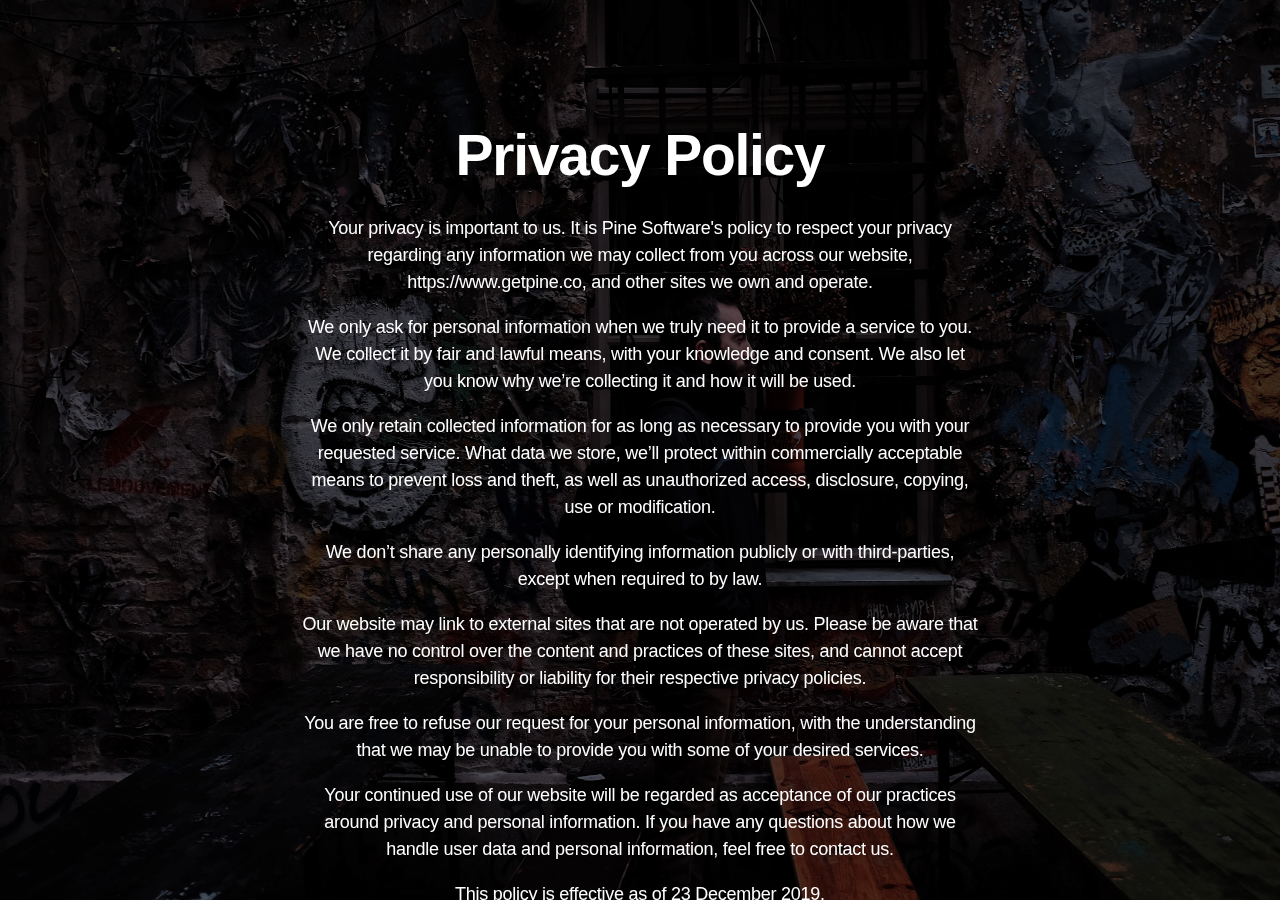
==== privacy.html @ 073ef9ad "initial version" ====
<!doctype html>
<html>

<head>
  <meta charset="UTF-8">
  <meta name="viewport" content="width=device-width, height=device-height, initial-scale=1.0">
  <meta name="apple-mobile-web-app-capable" content="yes" />
  <base href="./">
  <title>Pine - Privacy Policy</title>
  <meta property="og:title" content="Pine - Your city network" />
  <meta name="twitter:title" content="Pine - Your city network" />
  <meta name="description" content="Pine is a community with you and everyone in your city" />
  <meta name="og:description" content="Pine is a community with you and everyone in your city" />
  <meta name="twitter:description" content="Pine is a community with you and everyone in your city" />
  <meta name="og:image" content="assets/img/background/img-12.jpg" />
  <meta name="twitter:image" content="assets/img/background/img-12.jpg" />
  <link rel="preconnect" href="https://fonts.gstatic.com/" crossorigin>

  <!-- Fix flash of unstyled content  -->
  <style>
    html:not(.page-loaded) svg,
    html:not(.page-loaded) nav,
    html:not(.page-loaded) img,
    html:not(.page-loaded) .dropdown,
    html:not(.page-loaded) .sidebar {
      display: none;
    }
  </style>

</head>

<body class="slides animated noPreload">
  <svg xmlns="http://www.w3.org/2000/svg" style="display:none">

    <symbol id="logo" viewBox="0 0 106 31">
      <title>Slides Framework</title>
      <path
        d="M17.413 14.04c-.56-5.84-5.6-7-8.52-7-4.6 0-8.6 2.92-8.6 7.52 0 3 2.4 4.88 5.28 5.8 4.24 1.64 5.88 1.84 5.88 3.36 0 1.08-1.2 1.72-2.32 1.72-.28 0-2.24 0-2.52-2.04h-6.6c.6 5.84 5.68 7.36 9.04 7.36 4.92 0 9.04-2.88 9.04-7.76 0-4.8-4-5.92-7.76-6.96-1.76-.52-3.4-1.2-3.4-2.2 0-.6.48-1.48 1.88-1.48 1.96 0 2.04 1.2 2.08 1.68h6.52zm2.222 15.96h6.64v-29.6h-6.64v29.6zm9.662-24.56h6.64v-5.04h-6.64v5.04zm0 24.56h6.64v-22.2h-6.64v22.2zm32.782-29.6h-6.64v9.28c-.72-.72-2.6-2.64-6.52-2.64-5.64 0-11 4.28-11 11.8 0 6.68 4.4 11.88 11.12 11.88 4.48 0 6.08-2.2 6.72-3.12v2.4h6.32v-29.6zm-17.52 18.4c0-2.56 1.8-5.56 5.64-5.56 1.56 0 2.96.56 3.96 1.56 1 .96 1.64 2.32 1.64 3.92.08 1.64-.52 3.08-1.56 4.12s-2.52 1.68-4.12 1.68c-3.12 0-5.56-2.28-5.56-5.68v-.04zm42.502 2.4c.52-4.08-.32-7.64-3.12-10.64-2.08-2.2-5-3.52-8.4-3.52-6.76 0-11.64 5.72-11.64 11.92 0 6.6 5.4 11.76 11.76 11.76 2.28 0 4.48-.68 6.32-2 1.88-1.28 3.44-3.2 4.52-5.68h-6.8c-.8 1.16-1.92 2.08-4.04 2.08-2.6 0-4.84-1.56-5.12-3.92h16.52zm-16.44-5.04c.16-1.04 1.52-3.52 4.96-3.52s4.8 2.48 4.96 3.52h-9.92zm34.502-2.12c-.56-5.84-5.6-7-8.52-7-4.6 0-8.6 2.92-8.6 7.52 0 3 2.4 4.88 5.28 5.8 4.24 1.64 5.88 1.84 5.88 3.36 0 1.08-1.2 1.72-2.32 1.72-.28 0-2.24 0-2.52-2.04h-6.6c.6 5.84 5.68 7.36 9.04 7.36 4.92 0 9.04-2.88 9.04-7.76 0-4.8-4-5.92-7.76-6.96-1.76-.52-3.4-1.2-3.4-2.2 0-.6.48-1.48 1.88-1.48 1.96 0 2.04 1.2 2.08 1.68h6.52z" />
    </symbol>

    <symbol id="close" viewBox="0 0 30 30">
      <path
        d="M15 0c-8.3 0-15 6.7-15 15s6.7 15 15 15 15-6.7 15-15-6.7-15-15-15zm5.7 19.3c.4.4.4 1 0 1.4-.2.2-.4.3-.7.3s-.5-.1-.7-.3l-4.3-4.3-4.3 4.3c-.2.2-.4.3-.7.3s-.5-.1-.7-.3c-.4-.4-.4-1 0-1.4l4.3-4.3-4.3-4.3c-.4-.4-.4-1 0-1.4s1-.4 1.4 0l4.3 4.3 4.3-4.3c.4-.4 1-.4 1.4 0s.4 1 0 1.4l-4.3 4.3 4.3 4.3z" />
    </symbol>

    <symbol id="arrow-left" viewBox="0 0 29 56">
      <path d="M28.7.3c.4.4.4 1 0 1.4l-26.3 26.3 26.3 26.3c.4.4.4 1 0 1.4-.4.4-1 .4-1.4 0l-27-27c-.4-.4-.4-1 0-1.4l27-27c.3-.3 1-.4 1.4 0z" />
    </symbol>

    <symbol id="arrow-right" viewBox="0 0 29 56">
      <path d="M.3 55.7c-.4-.4-.4-1 0-1.4l26.3-26.3-26.3-26.3c-.4-.4-.4-1 0-1.4.4-.4 1-.4 1.4 0l27 27c.4.4.4 1 0 1.4l-27 27c-.3.3-1 .4-1.4 0z" />
    </symbol>

    <symbol id="back" viewBox="0 0 20 20">
      <path d="M2.3 10.7l5 5c.4.4 1 .4 1.4 0s.4-1 0-1.4l-3.3-3.3h11.6c.6 0 1-.4 1-1s-.4-1-1-1h-11.6l3.3-3.3c.4-.4.4-1 0-1.4-.2-.2-.4-.3-.7-.3s-.5.1-.7.3l-5 5c-.2.2-.3.5-.3.7 0 .2.1.5.3.7z" />
    </symbol>

    <symbol id="menu" viewBox="0 0 18 18">
      <path d="M16 5h-14c-.6 0-1-.4-1-1 0-.5.4-1 1-1h14c.5 0 1 .4 1 1s-.4 1-1 1zm-14 5h14c.5 0 1-.4 1-1 0-.5-.4-1-1-1h-14c-.6 0-1 .4-1 1s.4 1 1 1zm14 3h-14c-.5 0-1 .4-1 1 0 .5.4 1 1 1h14c.5 0 1-.4 1-1s-.4-1-1-1z" />
    </symbol>

    <symbol id="share" viewBox="0 0 18 18">
      <path
        d="M16 8c-.6 0-1 .4-1 1v6h-12v-6c0-.6-.4-1-1-1s-1 .4-1 1v6c0 1.1.9 2 2 2h12c1.1 0 2-.9 2-2v-6c0-.6-.4-1-1-1zm-2.3-2.3c.4-.4.4-1 0-1.4l-4-4c-.4-.4-1-.4-1.4 0l-4 4c-.4.4-.4 1 0 1.4s1 .4 1.4 0l2.3-2.3v7.6c0 .6.4 1 1 1s1-.4 1-1v-7.6l2.3 2.3c.4.4 1 .4 1.4 0z" />
    </symbol>

    <symbol id="arrow-down" viewBox="0 0 24 24">
      <path d="M12 18c-.2 0-.5-.1-.7-.3l-11-10c-.4-.4-.4-1-.1-1.4.4-.4 1-.4 1.4-.1l10.4 9.4 10.3-9.4c.4-.4 1-.3 1.4.1.4.4.3 1-.1 1.4l-11 10c-.1.2-.4.3-.6.3z" />
    </symbol>

    <symbol id="arrow-up" viewBox="0 0 24 24">
      <path d="M11.9 5.9c.2 0 .5.1.7.3l11 10c.4.4.4 1 .1 1.4-.4.4-1 .4-1.4.1l-10.4-9.4-10.3 9.4c-.4.4-1 .3-1.4-.1-.4-.4-.3-1 .1-1.4l11-10c.1-.2.4-.3.6-.3z" />
    </symbol>

    <symbol id="arrow-top" viewBox="0 0 18 18">
      <path d="M15.7 7.3l-6-6c-.4-.4-1-.4-1.4 0l-6 6c-.4.4-.4 1 0 1.4.4.4 1 .4 1.4 0l4.3-4.3v11.6c0 .6.4 1 1 1s1-.4 1-1v-11.6l4.3 4.3c.2.2.4.3.7.3s.5-.1.7-.3c.4-.4.4-1 0-1.4z" />
    </symbol>

    <symbol id="play" viewBox="0 0 30 30">
      <path d="M7 30v-30l22 15z" />
    </symbol>

    <symbol id="chat" viewBox="0 0 18 18">
      <path
        d="M5,17c-0.2,0-0.3,0-0.4-0.1C4.2,16.7,4,16.4,4,16v-2H2c-1.1,0-2-0.9-2-2V3c0-1.1,0.9-2,2-2h14c1.1,0,2,0.9,2,2v9 c0,1.1-0.9,2-2,2H9.3l-3.7,2.8C5.4,16.9,5.2,17,5,17z M2,12h3.5C5.8,12,6,12.2,6,12.5V14l2.4-1.8C8.6,12.1,8.8,12,9,12h7V3H2V12z M13,7H5C4.4,7,4,6.6,4,6s0.4-1,1-1h8c0.6,0,1,0.4,1,1S13.6,7,13,7z M13,10H5c-0.6,0-1-0.4-1-1s0.4-1,1-1h8c0.6,0,1,0.4,1,1 S13.6,10,13,10z" />
    </symbol>

    <symbol id="mail" viewBox="0 0 18 18">
      <path d="M16 2h-14c-1.1 0-2 .9-2 2v10c0 1.1.9 2 2 2h14c1.1 0 2-.9 2-2v-10c0-1.1-.9-2-2-2zm0 2v.5l-7 4.3-7-4.4v-.4h14zm-14 10v-7.2l6.5 4c.1.1.3.2.5.2s.4-.1.5-.2l6.5-4v7.2h-14z" />
    </symbol>

    <symbol id="sound-on" viewBox="0 0 18 18">
      <path
        d="M8.5,0.1C8.1-0.1,7.7,0,7.4,0.2L3.7,3H2C0.9,3,0,3.9,0,5v6c0,1.1,0.9,2,2,2h1.7l3.7,2.8C7.6,15.9,7.8,16,8,16 c0.2,0,0.3,0,0.4-0.1C8.8,15.7,9,15.4,9,15V1C9,0.6,8.8,0.3,8.5,0.1z M7,13l-2.4-1.8C4.4,11.1,4.2,11,4,11l-2,0l0-6h2 c0.2,0,0.4-0.1,0.6-0.2L7,3V13z M11.7,9.9l0.7,1.9C13.9,11.2,15,9.7,15,8c0-1.7-1.1-3.2-2.7-3.8l-0.7,1.9C12.5,6.4,13,7.2,13,8C13,8.9,12.5,9.6,11.7,9.9z M12.2,1.1l-0.3,2C14.3,3.5,16,5.6,16,8s-1.8,4.5-4.2,4.9l0.3,2C15.6,14.3,18,11.4,18,8C18,4.6,15.6,1.7,12.2,1.1z" />
    </symbol>

    <symbol id="sound-off" viewBox="0 0 18 18">
      <path
        d="M15.9,8l1.8-1.8c0.4-0.4,0.4-1,0-1.4s-1-0.4-1.4,0l-1.8,1.8l-1.8-1.8c-0.4-0.4-1-0.4-1.4,0s-0.4,1,0,1.4L13.1,8l-1.8,1.8 c-0.4,0.4-0.4,1,0,1.4c0.2,0.2,0.5,0.3,0.7,0.3s0.5-0.1,0.7-0.3l1.8-1.8l1.8,1.8c0.2,0.2,0.5,0.3,0.7,0.3s0.5-0.1,0.7-0.3 c0.4-0.4,0.4-1,0-1.4L15.9,8z M8.5,0.1C8.1-0.1,7.7,0,7.4,0.2L3.7,3H2C0.9,3,0,3.9,0,5v6c0,1.1,0.9,2,2,2h1.7l3.7,2.8C7.6,15.9,7.8,16,8,16 c0.2,0,0.3,0,0.4-0.1C8.8,15.7,9,15.4,9,15V1C9,0.6,8.8,0.3,8.5,0.1z M7,13l-2.4-1.8C4.4,11.1,4.2,11,4,11l-2,0l0-6h2 c0.2,0,0.4-0.1,0.6-0.2L7,3V13z" />
    </symbol>

    <!-- social -->
    <symbol id="apple" viewBox="-1 1 24 24">
      <path
        d="M17.6 13.8c0-3 2.5-4.5 2.6-4.6-1.4-2.1-3.6-2.3-4.4-2.4-1.9-.2-3.6 1.1-4.6 1.1-.9 0-2.4-1.1-4-1-2 0-3.9 1.2-5 3-2.1 3.7-.5 9.1 1.5 12.1 1 1.5 2.2 3.1 3.8 3 1.5-.1 2.1-1 3.9-1s2.4 1 4 1 2.7-1.5 3.7-2.9c1.2-1.7 1.6-3.3 1.7-3.4-.1-.1-3.2-1.3-3.2-4.9zm-3.1-9c.8-1 1.4-2.4 1.2-3.8-1.2 0-2.7.8-3.5 1.8-.8.9-1.5 2.3-1.3 3.7 1.4.1 2.8-.7 3.6-1.7z" />
    </symbol>

    <symbol id="dribbble" viewBox="0 0 24 24">
      <path
        d="M12 0c-6.7 0-12 5.3-12 12s5.3 12 12 12 12-5.3 12-12-5.3-12-12-12zm7.9 5.7c1.3 1.7 2.1 3.9 2.3 6.1-.4-.1-2.4-.4-4.7-.4-.8 0-1.5 0-2.3.1 0-.1-.1-.3-.3-.5l-.7-1.5c3.7-1.4 5.3-3.4 5.7-3.8zm-7.9-3.8c2.5 0 4.9.9 6.7 2.5-.3.4-1.9 2.3-5.2 3.6-1.6-2.9-3.3-5.3-3.7-5.9.6-.1 1.4-.2 2.2-.2zm-4.4 1c.4.6 2.1 3 3.7 5.8-4.4 1.2-8.2 1.2-9.2 1.2h-.1c.8-3.1 2.9-5.6 5.6-7zm-5.7 9.1v-.3h.3c1.2 0 5.6-.1 10.1-1.5l.8 1.6c-.1 0-.3 0-.4.1-5.1 1.6-7.9 6-8.3 6.7-1.6-1.7-2.5-4.1-2.5-6.6zm10.1 10.1c-2.3 0-4.4-.8-6.1-2.1.3-.5 2.4-4.4 7.9-6.3 1.3 3.6 2 6.7 2.1 7.6-1.2.6-2.6.8-3.9.8zm5.7-1.8c-.1-.8-.7-3.6-2-7.1.7-.1 1.3-.1 2-.1 2.1 0 3.7.4 4.1.5-.3 2.8-1.8 5.2-4.1 6.7z" />
    </symbol>

    <symbol id="facebook" viewBox="0 0 24 24">
      <path
        d="M24 1.3v21.3c0 .7-.6 1.3-1.3 1.3h-6.1v-9.3h3.1l.5-3.6h-3.6v-2.2c0-1.1.3-1.8 1.8-1.8h1.9v-3.2c-.3 0-1.5-.1-2.8-.1-2.8 0-4.7 1.7-4.7 4.8v2.7h-3.1v3.6h3.1v9.2h-11.5c-.7 0-1.3-.6-1.3-1.3v-21.4c0-.7.6-1.3 1.3-1.3h21.3c.8 0 1.4.6 1.4 1.3z" />
    </symbol>

    <symbol id="facebook2" viewBox="0 0 512 512">
      <path d="M288 176v-64c0-17.664 14.336-32 32-32h32v-80h-64c-53.024 0-96 42.976-96 96v80h-64v80h64v256h96v-256h64l32-80h-96z" />
    </symbol>

    <symbol id="fb-like" viewBox="0 0 20 20">
      <path
        d="M0 8v12h5v-12h-5zm2.5 10.8c-.4 0-.8-.3-.8-.8 0-.4.3-.8.8-.8s.8.3.8.8c0 .4-.4.8-.8.8zm3.5-.8h9.5c1.1 0 1.7-1 1.7-1.7 0-.3-.4-1-.4-1 1.4-.3 1.7-1.2 1.7-1.7-.1-.5-.3-.9-.5-1 1-.4 1.5-1.1 1.4-1.9-.1-.8-1-1.5-1-1.5 1-.6.9-1.5.9-1.5-.3-1.3-1.5-1.7-1.7-1.7h-5.6s.3-.5.3-2.4-1.3-3.6-2.6-3.6c0 0-.7.1-1 .3v3.5l-2.7 4.4v9.8z" />
    </symbol>

    <symbol id="googlePlus" viewBox="0 1 24 24">
      <path
        d="M7.8 13.5h4.6c-.6 2-2.5 3.4-4.6 3.4-2.7 0-4.9-2.2-4.9-4.9s2.2-4.9 4.9-4.9c1.1 0 2.1.3 3 1l1.8-2.4c-1.4-1.1-3-1.6-4.8-1.6-4.3 0-7.9 3.5-7.9 7.9s3.5 7.9 7.9 7.9 7.9-3.5 7.9-7.9v-1.5h-7.9v3zM21.7 11v-2.2h-2v2.2h-2.2v2h2.2v2.2h2v-2.2h2.2v-2z" />
    </symbol>

    <symbol id="instagram" viewBox="0 0 20 20">
      <circle cx="10" cy="10" r="3.3" />
      <path
        d="M13,0H7C2.2,0,0,2.2,0,7v6c0,4.8,2.1,7,7,7h6c4.8,0,7-2.2,7-7V7C20,2.2,17.9,0,13,0z M10,15.1c-2.8,0-5.1-2.3-5.1-5.1 S7.2,4.9,10,4.9s5.1,2.3,5.1,5.1S12.8,15.1,10,15.1z M15.3,5.9c-0.7,0-1.2-0.5-1.2-1.2c0-0.7,0.5-1.2,1.2-1.2s1.2,0.5,1.2,1.2 C16.5,5.3,16,5.9,15.3,5.9z" />
    </symbol>

    <symbol id="behance" viewBox="0 0 511.958 511.958">
      <path
        d="M210.624 240.619c10.624-5.344 18.656-11.296 24.16-17.728 9.792-11.584 14.624-26.944 14.624-45.984 0-18.528-4.832-34.368-14.496-47.648-16.128-21.632-43.424-32.704-82.016-33.28h-152.896v312.096h142.56c16.064 0 30.944-1.376 44.704-4.192 13.76-2.848 25.664-8.064 35.744-15.68 8.96-6.624 16.448-14.848 22.4-24.544 9.408-14.656 14.112-31.264 14.112-49.76 0-17.92-4.128-33.184-12.32-45.728-8.288-12.544-20.448-21.728-36.576-27.552zm-147.552-90.432h68.864c15.136 0 27.616 1.632 37.408 4.864 11.328 4.704 16.992 14.272 16.992 28.864 0 13.088-4.32 22.24-12.864 27.392-8.608 5.152-19.776 7.744-33.472 7.744h-76.928v-68.864zm108.896 198.24c-7.616 3.68-18.336 5.504-32.064 5.504h-76.832v-83.232h77.888c13.568.096 24.128 1.888 31.68 5.248 13.44 6.08 20.128 17.216 20.128 33.504 0 19.2-6.912 32.128-20.8 38.976zM327.168 110.539h135.584v38.848h-135.584zM509.856 263.851c-2.816-18.08-9.024-33.984-18.688-47.712-10.592-15.552-24.032-26.944-40.384-34.144-16.288-7.232-34.624-10.848-55.04-10.816-34.272 0-62.112 10.72-83.648 32-21.472 21.344-32.224 52.032-32.224 92.032 0 42.656 11.872 73.472 35.744 92.384 23.776 18.944 51.232 28.384 82.4 28.384 37.728 0 67.072-11.232 88.032-33.632 13.408-14.144 20.992-28.064 22.656-41.728h-62.464c-3.616 6.752-7.808 12.032-12.608 15.872-8.704 7.04-20.032 10.56-33.92 10.56-13.216 0-24.416-2.912-33.76-8.704-15.424-9.28-23.488-25.536-24.512-48.672h170.464c.256-19.936-.384-35.264-2.048-45.824zm-166.88 5.984c2.24-15.008 7.68-26.912 16.32-35.712 8.64-8.768 20.864-13.184 36.512-13.216 14.432 0 26.496 4.128 36.32 12.416 9.696 8.352 15.168 20.48 16.288 36.512h-105.44z" />
    </symbol>

    <symbol id="linkedin" viewBox="0 0 24 24">
      <path
        d="M5.9 21.9h-4.7v-14.2h4.7v14.2zm-2.3-16.1c-1.6 0-2.6-1.1-2.6-2.5s1-2.5 2.7-2.5c1.6 0 2.6 1 2.6 2.5-.1 1.4-1.2 2.5-2.7 2.5zm19.2 16.1h-4.7v-7.6c0-2-.7-3.3-2.3-3.3-1.3 0-2.1.9-2.5 1.7-.1.3-.1.8-.1 1.2v7.9h-4.7v-14.1h4.7v2c.7-.9 1.7-2.3 4.3-2.3 3.1 0 5.5 2.1 5.5 6.4v8.2h-.2z" />
    </symbol>

    <symbol id="medium" viewBox="0 0 130.8 104">
      <path
        d="M15.5 21.2c.2-1.6-.5-3.2-1.7-4.3l-12.1-14.7v-2.2h38l29.3 64.4 25.8-64.4h36.2v2.2l-10.5 10c-.9.7-1.3 1.8-1.2 2.9v73.7c0 1.1.3 2.2 1.2 2.9l10.2 10v2.2h-51.3v-2.2l10.6-10.2c1-1 1-1.3 1-2.9v-59.6l-29.4 74.7h-4l-34.2-74.7v50.3c0 2.2.4 4.2 1.9 5.7l13.7 16.8v2.2h-39v-2.2l13.8-16.7c1.5-1.5 1.8-3.3 1.8-5.7l-.1-58.2z" />
    </symbol>

    <symbol id="pinterest" viewBox="0 0 24 24">
      <path
        d="M5.9 13.9c1.2-2-.4-2.5-.6-4-1-6.1 7.1-10.2 11.4-6 2.9 2.9 1 12-3.7 11-4.6-.9 2.2-8.1-1.4-9.5-3-1.1-4.6 3.6-3.2 5.9-.8 4-2.5 7.7-1.8 12.7 2.3-1.7 3.1-4.8 3.7-8.1 1.2.7 1.8 1.4 3.3 1.5 5.5.4 8.6-5.4 7.8-10.7-.7-4.7-5.5-7.1-10.6-6.6-4.1.4-8.1 3.7-8.3 8.3-.1 2.8.7 4.9 3.4 5.5z" />
    </symbol>

    <symbol id="stumbleupon" viewBox="0 0 24 24">
      <path
        d="M13.3 9.6l1.6.8 2.5-.8v-1.4c0-3-2.4-5.4-5.4-5.4s-5.4 2.4-5.4 5.4v7.5c0 .7-.6 1.3-1.3 1.3s-1.3-.6-1.3-1.3v-3.2h-4v3.2c0 3 2.4 5.4 5.4 5.4s5.4-2.4 5.4-5.4v-7.5c0-.7.6-1.3 1.3-1.3s1.3.6 1.3 1.3l-.1 1.4zm6.6 2.9v3.2c0 .7-.6 1.3-1.3 1.3s-1.3-.6-1.3-1.3v-3.2l-2.5.8-1.6-.8v3.2c0 3 2.4 5.4 5.4 5.4s5.4-2.4 5.4-5.4v-3.2h-4.1z" />
    </symbol>

    <symbol id="twitter" viewBox="0 1 24 23">
      <path
        d="M21.5 7.6v.6c0 6.6-5 14.1-14 14.1-2.8 0-5.4-.8-7.6-2.2l1.2.1c2.3 0 4.4-.8 6.1-2.1-2.2 0-4-1.5-4.6-3.4.3.1.6.1.9.1.5 0 .9-.1 1.3-.2-2.1-.6-3.8-2.6-3.8-5 .7.4 1.4.6 2.2.6-1.3-.9-2.2-2.4-2.2-4.1 0-.9.2-1.8.7-2.5 2.4 3 6.1 5 10.2 5.2-.1-.4-.1-.7-.1-1.1 0-2.7 2.2-5 4.9-5 1.4 0 2.7.6 3.6 1.6 1-.3 2.1-.7 3-1.3-.4 1.2-1.1 2.1-2.2 2.7 1-.1 1.9-.4 2.8-.8-.6 1.1-1.4 2-2.4 2.7z" />
    </symbol>

    <symbol id="tumblr" viewBox="0 0 23 23">
      <path
        d="M12.573 4.94v-4.94h-3.188c-.072.183-.11.4-.11.622-.034.107-.072.184-.072.293-.328 1.829-1.28 3.11-2.892 3.807-.476.218-.914.253-1.39.218v3.987h2.342c.039 5.603.039 8.493.039 8.64v.332c.294 2.449 1.573 3.914 3.843 4.463.914.257 1.901.366 2.892.366 1.279-.036 2.525-.256 3.771-.659v-4.685c-.731.22-1.395.402-1.977.583-1.135.333-2.087.113-2.857-.619-.073-.11-.183-.257-.221-.403-.106-.586-.178-1.206-.178-1.795v-6.222h5.083v-3.988h-5.085z" />
    </symbol>

    <symbol id="xing" viewBox="0 0 24 24">
      <path
        d="M3.647 4.74c-.208 0-.384.073-.472.216-.091.148-.077.338.02.531l2.34 4.051v.02l-3.678 6.49c-.096.191-.091.383 0 .531.088.142.244.236.452.236h3.461c.518 0 .767-.349.944-.669l3.737-6.608-2.38-4.15c-.172-.307-.433-.649-.964-.649h-3.46zm14.542-4.74c-.517 0-.741.326-.927.659l-7.702 13.658 4.918 9.023c.172.307.437.659.967.659h3.457c.208 0 .371-.079.459-.221.092-.148.09-.343-.007-.535l-4.88-8.915v-.023l7.664-13.551c.096-.191.098-.386.007-.534-.088-.142-.252-.221-.46-.221h-3.496z" />
    </symbol>

    <symbol id="whatsapp" viewBox="0 0 512 512">
      <path
        d="M256.064 0h-.128c-141.152 0-255.936 114.816-255.936 256 0 56 18.048 107.904 48.736 150.048l-31.904 95.104 98.4-31.456c40.48 26.816 88.768 42.304 140.832 42.304 141.152 0 255.936-114.848 255.936-256s-114.784-256-255.936-256zm148.96 361.504c-6.176 17.44-30.688 31.904-50.24 36.128-13.376 2.848-30.848 5.12-89.664-19.264-75.232-31.168-123.68-107.616-127.456-112.576-3.616-4.96-30.4-40.48-30.4-77.216s18.656-54.624 26.176-62.304c6.176-6.304 16.384-9.184 26.176-9.184 3.168 0 6.016.16 8.576.288 7.52.32 11.296.768 16.256 12.64 6.176 14.88 21.216 51.616 23.008 55.392 1.824 3.776 3.648 8.896 1.088 13.856-2.4 5.12-4.512 7.392-8.288 11.744-3.776 4.352-7.36 7.68-11.136 12.352-3.456 4.064-7.36 8.416-3.008 15.936 4.352 7.36 19.392 31.904 41.536 51.616 28.576 25.44 51.744 33.568 60.032 37.024 6.176 2.56 13.536 1.952 18.048-2.848 5.728-6.176 12.8-16.416 20-26.496 5.12-7.232 11.584-8.128 18.368-5.568 6.912 2.4 43.488 20.48 51.008 24.224 7.52 3.776 12.48 5.568 14.304 8.736 1.792 3.168 1.792 18.048-4.384 35.52z" />
    </symbol>

    <symbol id="youtube" viewBox="0 0 24 24">
      <path
        d="M23.6 6.3c-.3-1.2-1.4-2.2-2.6-2.3-3-.3-6-.3-9-.3s-6 0-9 .3c-1.2.1-2.3 1.1-2.6 2.3-.4 1.8-.4 3.8-.4 5.7 0 1.9 0 3.9.4 5.7.3 1.2 1.4 2.2 2.6 2.3 3 .3 6 .3 9 .3s6 0 9-.3c1.3-.1 2.3-1.1 2.6-2.4.4-1.7.4-3.7.4-5.6 0-1.9 0-3.9-.4-5.7zm-14.1 9v-6.6l6.5 3.3-6.5 3.3z" />
    </symbol>

  </svg><!-- Navigation -->
  <nav class="side ">
    <div class="navigation">
      <!-- <ul></ul> -->
    </div>
  </nav><!-- Slide 1 (#12) -->
  <section class="slide fade-6 kenBurns">
    <div class="content">
      <div class="container">
        <div class="wrap">

          <div class="fix-7-12">
            <h1 class="margin-bottom-2 ae-1">Privacy Policy</h1>
            <p class="larger light ae-2"><span class="opacity-8">

<p>Your privacy is important to us. It is Pine Software's policy to respect your privacy regarding any information we may collect from you across our website, <a href="https://www.getpine.co">https://www.getpine.co</a>, and other sites we own and operate.</p>
<p>We only ask for personal information when we truly need it to provide a service to you. We collect it by fair and lawful means, with your knowledge and consent. We also let you know why we’re collecting it and how it will be used.</p>
<p>We only retain collected information for as long as necessary to provide you with your requested service. What data we store, we’ll protect within commercially acceptable means to prevent loss and theft, as well as unauthorized access, disclosure, copying, use or modification.</p>
<p>We don’t share any personally identifying information publicly or with third-parties, except when required to by law.</p>
<p>Our website may link to external sites that are not operated by us. Please be aware that we have no control over the content and practices of these sites, and cannot accept responsibility or liability for their respective privacy policies.</p>
<p>You are free to refuse our request for your personal information, with the understanding that we may be unable to provide you with some of your desired services.</p>
<p>Your continued use of our website will be regarded as acceptance of our practices around privacy and personal information. If you have any questions about how we handle user data and personal information, feel free to contact us.</p>
<p>This policy is effective as of 23 December 2019.</p>
</p>
            <div class="margin-top-3">

              <!-- <p class="large margin-top-3 ae-3"><span class="opacity-8">Start now and get <b>free bonus</b> on account</span></p> -->
            </div>
          </div>

        </div>
      </div>
    </div>
    <div class="background" style="background-image:url(assets/img/background/img-10.jpg)"></div>
  </section>
  <!-- Panel Bottom #02 -->
  <!-- <nav class="panel bottom forceMobileView">
    <div class="sections desktop">
      <div class="left"></div>
      <div class="right"><span data-dropdown-id="2" class="button actionButton dropdownTrigger"><svg>
            <use xmlns:xlink="http://www.w3.org/1999/xlink" xlink:href="#share"></use>
          </svg></span></div>
    </div>
    <div class="sections compact hidden">
      <div class="right"><span data-dropdown-id="2" class="button actionButton dropdownTrigger"><svg>
            <use xmlns:xlink="http://www.w3.org/1999/xlink" xlink:href="#share"></use>
          </svg></span></div>
    </div>
  </nav>

  <!-- Share Window -->
  <!-- <div class="dropdown share bottom right" data-dropdown-id="2" data-text="Take a look at this" data-url="https://designmodo.com" data-pinterest-image="https://designmodo.com/wp-content/uploads/2015/10/Presentation.jpg">
    <div class="center padding-2">
      <div class="title">Share</div>
      <a href="#">Contact us</a>
    </div>
    <ul>
      <li class="social-facebook"><svg>
          <use xmlns:xlink="http://www.w3.org/1999/xlink" xlink:href="#fb-like"></use>
        </svg></li>
      <li class="social-twitter"><svg>
          <use xmlns:xlink="http://www.w3.org/1999/xlink" xlink:href="#twitter"></use>
        </svg></li>
      <li class="social-pinterest"><svg>
          <use xmlns:xlink="http://www.w3.org/1999/xlink" xlink:href="#pinterest"></use>
        </svg></li>
      <li class="social-linkedin"><svg>
          <use xmlns:xlink="http://www.w3.org/1999/xlink" xlink:href="#linkedin"></use>
        </svg></li>
      <li class="mail" data-subject="Subject" data-body="Body">share by email</li>
    </ul>
  </div>

  <!-- Compressed Styles -->
  <link href="css/slides.min.css?503341" rel="stylesheet" type="text/css">


  <!-- Fonts and Material Icons -->
  <!-- Waiting for Google to add Inter to the fonts.google.com: https://github.com/google/fonts/issues/1455 -->
  <link rel="stylesheet" as="font" href="https://fonts.googleapis.com/css?family=Material+Icons" />
  <style>
    @import url('https://rsms.me/inter/inter.css');

    .slides {
      font-family: 'Inter', sans-serif;
    }

    @supports (font-variation-settings: normal) {
      .slides {
        font-family: 'Inter var', sans-serif;
      }
    }
  </style>
  <!-- jQuery 3.4.1 -->
  <script src="https://ajax.googleapis.com/ajax/libs/jquery/3.4.1/jquery.min.js"></script>

  <!-- Compressed Scripts -->
  <script src="js/slides.min.js?503341" type="text/javascript"></script>

</body>

</html>
---- css/slides.min.css ----
@charset "UTF-8";body,html,img{max-width:100%}.material-icons,.slides{-webkit-font-smoothing:antialiased}.button svg,.button svg *{pointer-events:none!important}.button,.container .wrap,.slides-form.center input,.slides-form.center textarea{text-align:center}.dialog,body,html{-webkit-tap-highlight-color:transparent}a,abbr,acronym,address,applet,article,aside,audio,b,big,blockquote,body,canvas,caption,center,cite,code,dd,del,details,dfn,div,dl,dt,em,embed,fieldset,figcaption,figure,footer,form,h1,h2,h3,h4,h5,h6,header,hgroup,hr,html,i,iframe,img,ins,kbd,label,legend,li,mark,menu,nav,object,ol,output,p,pre,q,ruby,s,samp,section,small,span,strike,strong,sub,summary,sup,table,tbody,td,tfoot,th,thead,time,tr,tt,u,ul,var,video{border:0;vertical-align:baseline;margin:0;padding:0}article,aside,details,figcaption,figure,footer,header,hgroup,menu,nav,section{display:block}.button,.button.actionButton,.dot,.dot:after,.material-icons,img{display:inline-block}li,ol,ul{list-style:none}blockquote,q{quotes:none}blockquote:after,blockquote:before,q:after,q:before{content:none}table{border-collapse:collapse;border-spacing:0}b,strong{font-weight:600}html{position:static!important;top:0!important;box-sizing:border-box;margin:0;padding:0;overflow:hidden;-webkit-backface-visibility:hidden;backface-visibility:hidden}*,:after,:before{box-sizing:inherit}body{width:100%;height:100%}body,html{overflow-x:hidden}html.scrollable,html.scrollable body{overflow-y:auto;-webkit-overflow-scrolling:touch}.button,.content,.slide{overflow:hidden}img.round{border-radius:999px}img.rounded{border-radius:6px}.slides{color:#fff;fill:#fff;-webkit-hyphens:none;-ms-hyphens:none;hyphens:none;background:#111}.slides.bodyWhite{background:#fff}.slides.desktopSwipe{cursor:-webkit-grab}.slides.desktopSwipe:active{cursor:-webkit-grabbing}.slides.desktopSwipe .slide .container .wrap{cursor:inherit}.button{border-radius:3px;padding:14px 22px;color:#fff;border:none;outline:0;text-decoration:none;background:#202020;font-size:16px;line-height:1.5;font-weight:500;vertical-align:top;cursor:pointer;-webkit-backface-visibility:hidden;backface-visibility:hidden;letter-spacing:normal!important;position:relative;white-space:nowrap;transform:translate3d(0,0,0);box-shadow:0 1px 4px rgba(0,0,0,.1),0 2px 6px rgba(0,0,0,.1);-webkit-appearance:none;margin-bottom:10px;transition:.3s;-webkit-user-select:none!important;-moz-user-select:none!important;-ms-user-select:none!important;user-select:none!important}.button .material-icons,.button svg{vertical-align:middle;position:relative}.content,.slide.active{-webkit-backface-visibility:hidden}.button.actionButton:hover:not(:active),.button:hover{transform:translateY(0)!important}@media (max-width:767px){.button{max-width:100%;white-space:normal}}.material-icons,.music-96 .sc-trackslist a,.navigation li[data-title]:before,.noBr,.nobr,.nowrap,.panel .sections .menu,.panel .sections>div,.truncate{white-space:nowrap}.popup .button,.slide .button{margin-left:5px;margin-right:5px}.popup .button.small,.slide .button.small{margin-left:4px;margin-right:4px}.button.wide{margin-left:0!important;margin-right:0!important}.button .material-icons{margin-right:8px;font-size:20px;top:-2px;-webkit-user-select:none!important;-moz-user-select:none!important;-ms-user-select:none!important;user-select:none!important}.button .material-icons.small{font-size:17px;bottom:1px}.button .material-icons.right{margin-left:8px;margin-right:0}.button svg{width:20px;height:20px;margin-top:-3px;margin-right:10px}.button svg.right{margin-right:0;margin-left:10px}.button.actionButton{height:42px;width:42px;padding:12px;border-radius:25px;z-index:999;background:rgba(0,0,0,.3);line-height:1;box-shadow:0 0 0 1px rgba(255,255,255,.05);cursor:pointer;-ms-touch-action:manipulation;touch-action:manipulation;vertical-align:top}.button.actionButton svg{width:18px;height:18px;fill:#fff!important;top:2px;vertical-align:bottom}.button.actionButton svg,.button.play svg,.button:not(.stroke) svg,.panel svg:not(.noFill),.slide.whiteSlide .button.actionButton svg{fill:#fff}.button.actionButton .material-icons{margin:0;position:relative;left:-3px;top:-3px;font-size:24px}.button.actionButton.big{width:50px;height:50px;padding:16px}.button.actionButton.big .material-icons{font-size:24px}.button.actionButton.big svg{width:22px;height:22px;left:-2px;top:0}.button.actionButton.stroke{box-shadow:none;padding:10px}.button.actionButton.rounded{border-radius:6px}.button.actionButton.sound [class*=sound-]{position:absolute;opacity:0;transition:.5s;left:13px;top:16px}.button.actionButton.sound.stroke [class*=sound-]{left:11px;top:14px}.button.actionButton.sound.playing .sound-on,.button.actionButton.sound:not(.playing) .sound-off{opacity:1}.button.actionButton.transparent{background-color:transparent}.button.stroke,.button.thin-stroke{background-color:transparent!important;color:#202020}.button:hover{box-shadow:0 2px 4px rgba(0,0,0,.15),0 3px 9px rgba(0,0,0,.15);opacity:1;transition:.35s!important}.button:hover:after{opacity:.5}.button:active{box-shadow:0 3px 6px 0 rgba(0,0,0,.1),0 0 10px 0 rgba(0,0,0,.1),0 1px 4px -1px rgba(0,0,0,.1);transform:translateY(2px)!important;transition:.35s!important}.button.shade:after,.dot:after{transition:.25s;content:""}.button:active:after{opacity:1}.button.uppercase{font-size:15px;padding-top:15px;padding-bottom:15px}.button.lowercase{text-transform:lowercase;letter-spacing:0;font-weight:300}.button.round{border-radius:99px;padding-left:28px;padding-right:28px}.button.rounded{border-radius:6px}.button.rectangular{border-radius:1px}.button.square{border-radius:0}.button.thin-stroke{font-weight:300;border:1px solid;padding:13px 21px}.slide.whiteSlide .button.thin-stroke{color:#202020}.button.thin-stroke.small{padding:9px 15px}.button.stroke{border:2px solid;padding:12px 20px}.slide.whiteSlide .button.stroke{color:#202020}.button.stroke.round{padding-left:26px;padding-right:26px}.button.stroke.uppercase{padding-top:13px;padding-bottom:13px}.button.stroke.uppercase svg{margin-bottom:-2px}.button.stroke.uppercase.small{padding:11px 15px}.button.stroke.small{border:1px solid;padding-top:9px;padding-bottom:9px}@media (min-width:768px){.button.stroke.big{padding:14px 28px}.button.stroke.big.uppercase{padding-top:16px;padding-bottom:16px}}.button.stroke:not(.flat):hover{box-shadow:inset 0 -100px 0 rgba(41,41,41,.05),0 4px 6px 0 rgba(0,0,0,.1),0 1px 10px 0 rgba(0,0,0,.1),0 2px 4px -1px rgba(0,0,0,.1)}.button.empty,.button.flat:not(:hover){box-shadow:none}.button.small{font-size:15px;font-weight:500;padding:10px 16px}.button.small .material-icons{vertical-align:bottom;position:relative;font-size:18px;margin-right:8px;bottom:1px}.button.small .material-icons.right{margin-left:8px;margin-right:0}.button.small svg{width:16px;height:16px;margin-right:10px;top:0}.button.small svg.right{margin-right:0;margin-left:10px}.button.small.round{padding-left:18px;padding-right:18px}.button.small.rounded{border-radius:6px}.button.small.uppercase{font-size:12px;padding:12px 16px;letter-spacing:.125em}.button.small.uppercase.round{padding-left:19px;padding-right:19px}@media (min-width:768px){.button.big{font-size:20px;padding:16px 26px}.button.big.round{padding-left:28px;padding-right:28px}.button.big.rounded{border-radius:7px}.button.big.uppercase{font-size:16px;padding:19px 28px}.button.big.uppercase.round{padding-left:32px;padding-right:32px}.button.big .material-icons{margin-right:10px;font-size:24px;top:-2px}.button.big .material-icons.right{margin-left:10px;margin-right:0}.button.big svg{width:24px;height:24px;margin-right:11px;top:0}.button.big svg.right{margin-right:0;margin-left:11px}}.button.empty,.button.hollow{padding:0!important;background-color:transparent!important;font-size:0!important}.button.empty{margin:0}.button.hollow{box-shadow:none!important}.button.hollow svg{margin:0}.button.shade{position:relative}.button.shade:after{position:absolute;top:0;left:0;width:100%;height:100%;background:#292929;opacity:0}.button.shade:hover:after{opacity:.15}.button.shade:active:after{opacity:.2}.button.play{width:90px;height:90px;border-radius:50%;padding:27px;margin-left:0;margin-right:0}.button.play svg{width:35px;height:36px;margin:0}.button.play.small{width:60px;height:60px;border-radius:50%;padding:22px 19px}.button.play.small svg{fill:#fff;width:23px;height:23px;top:-3px}.button.play:hover{transform:scale(1.05)}.button.gradient{position:relative}.button.gradient:before{content:"";position:absolute;top:0;left:0;width:100%;height:100%;background:linear-gradient(to bottom,#fff 0,#000 100%);z-index:-1;opacity:.1}.form-group-left{border-top-right-radius:0!important;border-bottom-right-radius:0!important;margin-right:0!important}.form-group-center{border-radius:0!important;margin-right:0!important;margin-left:0!important}.form-group-right{border-top-left-radius:0!important;border-bottom-left-radius:0!important;margin-left:0!important}.slide.whiteSlide .button.white:hover{box-shadow:0 4px 6px 0 rgba(0,0,0,.1),0 1px 10px 0 rgba(0,0,0,.1)}.slide.whiteSlide .button.white:hover:after{opacity:.3}.roundButton{border-radius:50px;height:50px;width:50px;padding:14px;margin:5px}.roundButton svg{bottom:2px}@media (max-width:319px){.button.uppercase,.uppercase{letter-spacing:.07em}}.button.uppercase{letter-spacing:.125em!important;text-indent:-.1em!important;font-weight:700!important}.material-icons{font-family:"Material Icons";font-weight:400;font-style:normal;font-size:24px;line-height:1;text-transform:none;letter-spacing:normal;word-wrap:normal;direction:ltr;text-rendering:optimizeLegibility;-moz-osx-font-smoothing:grayscale;-webkit-font-feature-settings:"liga";font-feature-settings:"liga"}.material-icons.md-18{font-size:18px}.material-icons.md-24{font-size:24px}.material-icons.md-36{font-size:36px}.material-icons.md-48{font-size:48px}.slide.whiteSlide svg:not(.noFill){fill:#202020}.embedContainer,.svgContainer{position:relative;width:100%;height:0;padding:0}.embedContainer .scale,.svgContainer svg.scale{position:absolute;height:100%;width:100%;left:0;top:0}.dots{font-size:0}.dot{padding:7px}.dot:after{width:6px;height:6px;background:#fff;border-radius:50%;opacity:.5}.dot.big .dot:after{width:14px;height:14px}.slide.whiteSlide .dot:after{background:#202020}.dot:hover:after{transform:scale(1.333333);opacity:1}.dot.selected:after,.dot:active:after{opacity:1;transform:scale(1.675)}.tabs{color:#fff;max-width:260px;border-radius:5px}.tabs li{padding:16px 20px;letter-spacing:2.5px;font-size:12px;transition:.15s;margin-top:-1px;border:1px solid rgba(255,255,255,.3)}.tabs li:not(:last-child){border-bottom:0}.tabs li:first-child{border-radius:6px 6px 0 0}.tabs li:last-child{border-radius:0 0 6px 6px}.tabs li.selected{background:#fff;color:#202020}.slide.whiteSlide .tabs li{border-color:#e5e5e5;color:#202020}.slide.whiteSlide .tabs li.selected{background:#202020;border-color:#202020;color:#fff}.links li{font-size:17px;letter-spacing:0;padding:4px 0}.slides-form,.slides-form button{font-family:inherit}.slides-form .label,.slides-form label{display:block;font-size:14px;margin-top:12px;margin-bottom:2px}.slides-form .label.uppercase,.slides-form label.uppercase{font-size:14px}.slides-form input[type=email],.slides-form input[type=name],.slides-form input[type=number],.slides-form input[type=password],.slides-form input[type=tel],.slides-form input[type=text],.slides-form select,.slides-form textarea{font-family:inherit;position:relative;background:#fff;padding:16px;border:none;font-size:16px;color:#242424;outline:0;border-radius:3px;width:100%;-webkit-appearance:none;-moz-appearance:none;appearance:none;border:1px solid rgba(0,0,0,.1);transition:.15s}.slides-form input[type=email].flat,.slides-form input[type=email]:focus,.slides-form input[type=email]:hover,.slides-form input[type=name].flat,.slides-form input[type=name]:focus,.slides-form input[type=name]:hover,.slides-form input[type=number].flat,.slides-form input[type=number]:focus,.slides-form input[type=number]:hover,.slides-form input[type=password].flat,.slides-form input[type=password]:focus,.slides-form input[type=password]:hover,.slides-form input[type=tel].flat,.slides-form input[type=tel]:focus,.slides-form input[type=tel]:hover,.slides-form input[type=text].flat,.slides-form input[type=text]:focus,.slides-form input[type=text]:hover,.slides-form select.flat,.slides-form select:focus,.slides-form select:hover,.slides-form textarea.flat,.slides-form textarea:focus,.slides-form textarea:hover{border-color:rgba(0,0,0,.2)}.slides-form input[type=email]:focus,.slides-form input[type=name]:focus,.slides-form input[type=number]:focus,.slides-form input[type=password]:focus,.slides-form input[type=tel]:focus,.slides-form input[type=text]:focus,.slides-form select:focus,.slides-form textarea:focus{border-color:#2196F3;z-index:10}.slides-form input[type=email]:focus::-webkit-input-placeholder,.slides-form input[type=name]:focus::-webkit-input-placeholder,.slides-form input[type=number]:focus::-webkit-input-placeholder,.slides-form input[type=password]:focus::-webkit-input-placeholder,.slides-form input[type=tel]:focus::-webkit-input-placeholder,.slides-form input[type=text]:focus::-webkit-input-placeholder,.slides-form select:focus::-webkit-input-placeholder,.slides-form textarea:focus::-webkit-input-placeholder{color:#242424;font-weight:400;opacity:0}.slides-form input[type=email]:focus:-moz-placeholder,.slides-form input[type=name]:focus:-moz-placeholder,.slides-form input[type=number]:focus:-moz-placeholder,.slides-form input[type=password]:focus:-moz-placeholder,.slides-form input[type=tel]:focus:-moz-placeholder,.slides-form input[type=text]:focus:-moz-placeholder,.slides-form select:focus:-moz-placeholder,.slides-form textarea:focus:-moz-placeholder{color:#242424;font-weight:400;opacity:0}.slides-form input[type=email]:focus::-moz-placeholder,.slides-form input[type=name]:focus::-moz-placeholder,.slides-form input[type=number]:focus::-moz-placeholder,.slides-form input[type=password]:focus::-moz-placeholder,.slides-form input[type=tel]:focus::-moz-placeholder,.slides-form input[type=text]:focus::-moz-placeholder,.slides-form select:focus::-moz-placeholder,.slides-form textarea:focus::-moz-placeholder{color:#242424;font-weight:400;opacity:0}.slides-form input[type=email]:focus:-ms-input-placeholder,.slides-form input[type=name]:focus:-ms-input-placeholder,.slides-form input[type=number]:focus:-ms-input-placeholder,.slides-form input[type=password]:focus:-ms-input-placeholder,.slides-form input[type=tel]:focus:-ms-input-placeholder,.slides-form input[type=text]:focus:-ms-input-placeholder,.slides-form select:focus:-ms-input-placeholder,.slides-form textarea:focus:-ms-input-placeholder{color:#242424;font-weight:400;opacity:0}.slides-form input[type=email]:not(textarea).round,.slides-form input[type=name]:not(textarea).round,.slides-form input[type=number]:not(textarea).round,.slides-form input[type=password]:not(textarea).round,.slides-form input[type=tel]:not(textarea).round,.slides-form input[type=text]:not(textarea).round,.slides-form select:not(textarea).round,.slides-form textarea:not(textarea).round{border-radius:22px;padding-left:22px;padding-right:22px}.slides-form input[type=email].rounded,.slides-form input[type=name].rounded,.slides-form input[type=number].rounded,.slides-form input[type=password].rounded,.slides-form input[type=tel].rounded,.slides-form input[type=text].rounded,.slides-form select.rounded,.slides-form textarea.rounded{border-radius:6px}.slides-form input[type=email]:after,.slides-form input[type=name]:after,.slides-form input[type=number]:after,.slides-form input[type=password]:after,.slides-form input[type=tel]:after,.slides-form input[type=text]:after,.slides-form select:after,.slides-form textarea:after{content:"";position:absolute;top:0;left:0;right:0;bottom:0;background:#fff}@media (min-width:768px){.slides-form input[type=email],.slides-form input[type=name],.slides-form input[type=number],.slides-form input[type=password],.slides-form input[type=tel],.slides-form input[type=text],.slides-form select,.slides-form textarea{max-width:300px}}.slides-form input[type=email]::-webkit-input-placeholder,.slides-form input[type=name]::-webkit-input-placeholder,.slides-form input[type=number]::-webkit-input-placeholder,.slides-form input[type=password]::-webkit-input-placeholder,.slides-form input[type=tel]::-webkit-input-placeholder,.slides-form input[type=text]::-webkit-input-placeholder,.slides-form select::-webkit-input-placeholder,.slides-form textarea::-webkit-input-placeholder{color:#242424;font-weight:400;opacity:.5}.slides-form input[type=email]:-moz-placeholder,.slides-form input[type=name]:-moz-placeholder,.slides-form input[type=number]:-moz-placeholder,.slides-form input[type=password]:-moz-placeholder,.slides-form input[type=tel]:-moz-placeholder,.slides-form input[type=text]:-moz-placeholder,.slides-form select:-moz-placeholder,.slides-form textarea:-moz-placeholder{color:#242424;font-weight:400;opacity:.5}.slides-form input[type=email]::-moz-placeholder,.slides-form input[type=name]::-moz-placeholder,.slides-form input[type=number]::-moz-placeholder,.slides-form input[type=password]::-moz-placeholder,.slides-form input[type=tel]::-moz-placeholder,.slides-form input[type=text]::-moz-placeholder,.slides-form select::-moz-placeholder,.slides-form textarea::-moz-placeholder{color:#242424;font-weight:400;opacity:.5}.slides-form input[type=email]:-ms-input-placeholder,.slides-form input[type=name]:-ms-input-placeholder,.slides-form input[type=number]:-ms-input-placeholder,.slides-form input[type=password]:-ms-input-placeholder,.slides-form input[type=tel]:-ms-input-placeholder,.slides-form input[type=text]:-ms-input-placeholder,.slides-form select:-ms-input-placeholder,.slides-form textarea:-ms-input-placeholder{color:#242424;font-weight:400;opacity:.5}.slides-form input[type=email],.slides-form input[type=name],.slides-form input[type=number],.slides-form input[type=password],.slides-form input[type=tel],.slides-form input[type=text],.slides-form select{height:52px;padding:0 16px}.slides-form textarea{font-weight:400;line-height:1.5;padding-top:10px!important;max-height:200px;max-width:100%;min-height:52px}.slides-form textarea.d{border-radius:15px!important}.slides-form textarea.round{border-radius:22px!important}.slides-form select{background-image:url('data:image/svg+xml;charset=UTF-8,<svg xmlns="http://www.w3.org/2000/svg" width="37" height="7"><path fill="rgb(23,23,23)" d="M14.022 0l5.978 6 6-6z"/></svg>');background-repeat:no-repeat;background-position:right;-webkit-appearance:none;-moz-appearance:none;appearance:none}.slides-form button[type=submit],.slides-form input[type=email],.slides-form input[type=name],.slides-form input[type=number],.slides-form input[type=password],.slides-form input[type=submit],.slides-form input[type=tel],.slides-form input[type=text],.slides-form select,.slides-form textarea{margin:5px}@media (min-width:768px){.slides-form button[type=submit],.slides-form input[type=email],.slides-form input[type=name],.slides-form input[type=number],.slides-form input[type=password],.slides-form input[type=submit],.slides-form input[type=tel],.slides-form input[type=text],.slides-form select,.slides-form textarea{max-width:300px}}@media (max-width:768px){.slides-form button[type=submit],.slides-form input[type=email],.slides-form input[type=name],.slides-form input[type=number],.slides-form input[type=password],.slides-form input[type=submit],.slides-form input[type=tel],.slides-form input[type=text],.slides-form select,.slides-form textarea{margin-left:auto!important;margin-right:auto!important;width:100%;display:block!important}}.slides-form button[type=submit].wide,.slides-form input[type=email].wide,.slides-form input[type=name].wide,.slides-form input[type=number].wide,.slides-form input[type=password].wide,.slides-form input[type=submit].wide,.slides-form input[type=tel].wide,.slides-form input[type=text].wide,.slides-form label.wide,.slides-form select.wide,.slides-form textarea.wide{max-width:100%;width:100%;margin-left:0!important;margin-right:0!important}@media (min-width:769px){.slides-form input.pair{width:50%!important;max-width:50%!important;border-top-right-radius:0!important;border-bottom-right-radius:0!important;margin-left:0;margin-right:0}.slides-form input.pair+.pair{width:calc(50% + 1px)!important;max-width:calc(50% + 1px)!important;margin-left:-1px;border-radius:0 3px 3px 0!important}}.toLeft,[class*=fix-]{margin-right:auto!important}.container,.content,.popup:not(.youtube) .background iframe,.slide,.slide:not(.youtube) .background iframe{width:100%;height:100%}.slide{position:fixed;background:#202020;color:#fff;z-index:10}.slide.active{transform-style:preserve-3d;backface-visibility:hidden}.mobile .slide{visibility:hidden}.mobile .slide.active{visibility:visible}.slide.whiteSlide{color:#202020;background:#fff}.content{position:absolute;backface-visibility:hidden;top:0;left:0;z-index:100;-webkit-overflow-scrolling:touch}.content.scrollBar,.sidebar{overflow-y:auto}.windows .defaultScroll .content{overflow:auto;overflow-x:hidden}.mobile .content{overflow:auto;overflow-x:hidden;-webkit-overflow-scrolling:touch}.container .wrap .overflowHidden,.pad,.slide.video .background,.videoThumbnail{overflow:hidden}.fade .content{background:rgba(0,0,0,.6)}.dropdown.share li:after,.fade-1 .content{background:rgba(0,0,0,.1)}.fade-2 .content{background:rgba(0,0,0,.2)}.fade-3 .content{background:rgba(0,0,0,.3)}.fade-4 .content{background:rgba(0,0,0,.4)}.fade-5 .content{background:rgba(0,0,0,.5)}.fade-6 .content{background:rgba(0,0,0,.6)}.fade-7 .content{background:rgba(0,0,0,.7)}.fade-8 .content{background:rgba(0,0,0,.8)}.fade-9 .content{background:rgba(0,0,0,.9)}.whiteSlide[class*=fade] .content{background:rgba(255,255,255,.85)}.container{display:table;table-layout:fixed;position:relative}.container .wrap{display:table-cell;vertical-align:middle;overflow:hidden}.container .wrap .spaceWrap,.container .wrap.spaceWrap,.container .wrap:not(.noSpaces){padding:120px calc(8% + 15px)}.container .wrap *{-webkit-user-select:text;-moz-user-select:text;-ms-user-select:text;user-select:text}.popup .background,.slide .background{position:absolute;top:0;left:0;width:100%;height:100%;background-position:center;background-size:cover;-webkit-backface-visibility:hidden;backface-visibility:hidden}.popup .background iframe,.slide .background iframe{border:0;position:absolute;top:0;left:0}.pad,.videoThumbnail.rounded{border-radius:6px}.fix-1-12{max-width:80px!important}.fix-2-12{max-width:180px!important}.fix-3-12{max-width:280px!important}.fix-4-12{max-width:380px!important}.fix-5-12{max-width:480px!important}.fix-6-12{max-width:580px!important}.fix-7-12{max-width:680px!important}.fix-8-12{max-width:780px!important}.fix-9-12{max-width:880px!important}.fix-10-12{max-width:980px!important}.fix-11-12{max-width:1080px!important}.fix-12-12{max-width:1180px!important}[class*=fix-]{width:100%!important;margin-left:auto!important;float:none}.toLeft{margin-left:0!important}.toCenter,.toRight{margin-left:auto!important}.toRight{margin-right:0!important;float:right}.toCenter{margin-right:auto!important}.dropdownTrigger,.popupTrigger,.sidebarTrigger{cursor:pointer}.shiftImage{margin-top:-15%;margin-bottom:-100%}.shiftImageVertical{margin-right:-100%;max-width:none}.slide.video .background video{position:absolute;top:50%;left:50%;min-width:100%;min-height:100%;width:auto;height:auto;z-index:-100;transform:translateX(-50%) translateY(-50%);background-size:cover}.slide.video .background video::-webkit-media-controls{display:none!important}.slide.video .background video::-webkit-media-controls-panel{display:none!important;-webkit-appearance:none}.slide.video .background video::-webkit-media-controls-start-playback-button{display:none!important;-webkit-appearance:none}html:not(.mobile) .slide.video .background[style]{background:0 0!important}.mobile .slide.video .background[style] video{display:none}.videoThumbnail{cursor:pointer;position:relative;font-size:0;line-height:0;transition:.5s}.videoThumbnail:before{content:"";position:absolute;top:0;left:0;height:100%;width:100%;background:url(../assets/svg/video-icon.svg) center center no-repeat;transition:.5s}.videoThumbnail:not(.noTint):hover:after{background-color:rgba(0,0,0,.15)}.videoThumbnail:hover{transform:scale(1.025)}.videoThumbnail:hover:before{transform:scale(1.1);transition:.25s}.videoThumbnail:active:before{opacity:.8}.videoThumbnail.small{max-width:200px;display:block}.videoThumbnail.small:before{background-size:44px}.button.empty.shadow:hover,.shadow{box-shadow:0 10px 40px rgba(0,0,0,.2)}.pad{padding:40px;color:#202020;background:#fff;box-shadow:0 1px 4px rgba(0,0,0,.1),0 2px 6px rgba(0,0,0,.1)}.pad.shadow,.pad.shadowHover:hover{box-shadow:0 10px 40px rgba(0,0,0,.2)}.pad.shadow.stroke{background:0 0;transition:.15s;color:#fff}.pad.shadow.stroke:hover{background:#fff;color:#202020;transition:.15s}.pad.shadowHover{transition:.5s}.pad small{font-size:15px;line-height:1.45;margin:15px 0}.resizing .equalElement{transition:0s!important}.hr{position:relative;height:1px;width:100%}@media (max-width:1023px){.shiftImage{margin-top:0!important;margin-bottom:0!important}.shiftImageVertical{margin-right:0!important;max-width:100%!important}}@media (min-width:1024px){.hideForDesktop{display:none!important}.showForDesktop{display:block!important}}@media (max-width:1024px){.hideForTablet{display:none!important}.showForTablet{display:block!important}.showForTabletInline{display:inline!important}}@media (max-width:767px){.pad.collapse,.pad.shadow{box-shadow:none}.pad.collapse{background:inherit;color:inherit;border:none;padding:0!important;overflow:inherit;border-radius:0;transition:0s!important}.hideForPhablet{display:none!important}}@media (max-width:768px){.showForPhablet{display:block!important}.showForPhabletInline{display:inline!important}}@media (max-width:435px){.hideForPhone{display:none!important}.showForPhone{display:block!important}.showForPhoneInline{display:inline!important}}html.mobile .hideForMobile{display:none!important}html.mobile .showForMobile{display:block!important}html.mobile .showForMobileInline{display:inline!important}.helpBubble{cursor:pointer}.helpBubble:after{content:"?";font-size:14px;width:17px;height:17px;line-height:1.2;background:#202020;opacity:.3;color:#fff;border-radius:50%;display:inline-block;margin-left:4px;font-weight:700;transition:.25s}.helpBubble .helpMessage{background:rgba(255,255,255,.98);color:#202020;font-size:15px;line-height:1.4;border-radius:5px;position:absolute;z-index:10;box-shadow:0 1px 8px rgba(0,0,0,.07),0 6px 8px rgba(0,0,0,.05);padding:17px;text-align:left;bottom:50%;margin-bottom:10px;transform:translateY(10px) scale(.95);transition:.25s;opacity:0;pointer-events:none;color:rgba(48,48,48,.7)}.mobile .simplifiedMobile .panel.hideOnScroll,.panel,.scroll .panel.hideOnScroll{position:fixed}.panel.black,.panel.white{box-shadow:0 1px 1px rgba(0,0,0,.07)}.panel.bottom,.side{bottom:0}.helpBubble .helpMessage strong{color:#303030}.helpBubble:hover .helpMessage{pointer-events:all;transform:translateY(0) scale(1);opacity:1}.helpBubble:hover:after{opacity:1}.panel{left:0;width:100%;padding:10px 30px;z-index:200;text-align:center;font-size:16px;pointer-events:none;-webkit-backface-visibility:hidden;backface-visibility:hidden;-webkit-user-select:none;-moz-user-select:none;-ms-user-select:none;user-select:none;transform:translate3d(0,0,0)}.panel.top{top:0}.panel.white{background:rgba(255,255,255,.975)!important}.panel.black{background-color:rgba(0,0,0,.8)!important}.animateOnEvent .panel.top,.animated .panel.top,.hidePanel-top .panel.top.hideOnScroll,.slides.firstSlide .panel.top.exceptFirstSlide,.slides.lastSlide .panel.top.exceptLastSlide,.slides:not(.firstSlide) .panel.top.firstSlideOnly,.slides:not(.firstSlide):not(.lastSlide) .panel.top.firstAndLastSlidesOnly,.slides:not(.lastSlide) .panel.top.lastSlideOnly{transform:translate3d(0,-100%,0);opacity:0}.animateOnEvent .panel.bottom,.animated .panel.bottom,.hidePanel-bottom .panel.bottom.hideOnScroll,.slides.firstSlide .panel.bottom.exceptFirstSlide,.slides.lastSlide .panel.bottom.exceptLastSlide,.slides:not(.firstSlide) .panel.bottom.firstSlideOnly,.slides:not(.firstSlide):not(.lastSlide) .panel.bottom.firstAndLastSlidesOnly,.slides:not(.lastSlide) .panel.bottom.lastSlideOnly{transform:translate3d(0,100%,0);opacity:0}.page-loaded .animateOnEvent .panel,.page-loaded .animated .panel{transition:transform .5s,opacity .5s,padding .5s;transform:translate3d(0,0,0);opacity:1}.slides.whiteSlide .panel{color:#202020}.mobile .simplifiedMobile .panel.hideOnScroll.top.hide,.scroll .panel.hideOnScroll.top.hide{transform:translateY(-100%)!important;opacity:0}.mobile .simplifiedMobile .panel.hideOnScroll.bottom.hide,.scroll .panel.hideOnScroll.bottom.hide{transform:translateY(100%)!important;opacity:0}.panel .sections{display:table;width:100%;font-size:0}.panel .sections>div{display:table-cell;vertical-align:middle;text-align:center;width:33.33333%;font-size:16px;height:50px}.panel .sections>div.auto{width:.1%}.panel .sections>div *{pointer-events:all}.panel .sections>div.left{text-align:left}.panel .sections>div.left ul.crop{padding-left:0}.panel .sections>div.left ul.crop li:first-child{margin-left:0}.panel .sections>div.left.space{padding-right:20px}.panel .sections>div.right{text-align:right}.panel .sections>div.right ul.crop{padding-right:0}.panel .sections>div.right ul.crop li:last-child{margin-right:0}.panel .sections>div.right.space{padding-left:20px}.panel .sections>div.center.space{padding:0 20px}.panel .sections.hidden{display:none}.panel .sections .menu{display:inline-block;padding:0 12px;font-size:0}.panel .sections .menu svg{width:20px;height:20px;vertical-align:bottom}.panel .sections .menu li{font-size:16px;font-weight:400;display:inline-block;margin:0 10px}.panel .hidden,.panel .hidden *,.side.compact .navigation li:after{display:none}.panel .sections .menu li a{padding:0 7px;opacity:.8}.panel .sections .menu li a:hover{opacity:1}.panel .sections .menu.uppercase li{font-size:12px;margin:0 10px;letter-spacing:.125em;font-weight:600!important}.panel .sections .menu.uppercase li svg{position:relative;top:2px}.panel svg{vertical-align:text-bottom;transition:.35s}.dialog li,.navigation ul,.panel .button:not(.actionButton){vertical-align:middle}.panel img{max-width:none}.slides.whiteSlide .panel svg{fill:#202020}.panel .button{margin:0}.panel .button+.button{margin-left:10px}.panel .button:not(.actionButton):hover:not(:active){transform:translateY(0)!important;box-shadow:0 0 0 1px rgba(255,255,255,.05),0 4px 6px 0 rgba(0,0,0,.1),0 1px 10px 0 rgba(0,0,0,.1)}.panel .nextSlide,.panel .prevSlide{width:24px;height:24px;transition:.25s}.panel .nextSlide svg,.panel .prevSlide svg{width:18px;height:18px}.slides.whiteSlide .panel .actionButton svg{fill:#fff}.firstSlide .panel .prevSlide,.lastSlide .panel .nextSlide{opacity:0;pointer-events:none;cursor:default}.navigation li,.nextSlide,.prevSlide{cursor:pointer}.firstSlide .panel.bottom .nextSlide svg{animation:animateArrow 4s infinite}.panel .panelIcon{position:relative;top:5px}.progress-bar,.side{position:fixed;top:0}@keyframes animateArrow{100%,80%{transform:translateY(0)}90%{transform:translateY(10px)}}.nextSlide:hover,.prevSlide:hover{transition:.15s}.nextSlide:active,.prevSlide:active{opacity:.75}.firstSlide.lastSlide .nextSlide,.firstSlide.lastSlide .prevSlide{opacity:0}.progress-bar{left:0;height:4px;width:0%;transition:width 1s,opacity 1s;z-index:1000;opacity:1}.progress-bar.loaded{width:100%;opacity:0;transition:width 0s,opacity .25s 1s}.side{right:0;height:100%;z-index:100;padding:70px 4%;pointer-events:none;opacity:1;transition:opacity .5s;transform:translate3d(0,0,0)}@media (min-width:1380px){.side{padding-left:55px;padding-right:55px}}.side.large{padding:calc(5.56% + 50px) 5%}.side.left{left:0;right:inherit}.side.right{right:0;left:inherit}.side.compact{padding:30px 4%}.side.compact .navigation li{width:15px;height:7px;margin:0;box-shadow:none;border-radius:0;background:#fff;opacity:.2;padding:1px;cursor:pointer}.side.compact .navigation li.selected,.side.compact .navigation li:hover{opacity:1}.side.compact .navigation li:before{margin:0 8px!important;top:-10px}.whiteSlide .side.compact .navigation li{background:#202020}.side.compact:not(.square) .navigation li:first-child{border-radius:10px 10px 0 0}.side.compact:not(.square) .navigation li:last-child{border-radius:0 0 10px 10px}.panel .side{position:relative;display:inline;height:auto;padding:0}.slides.whiteSlide .side svg:not([fill]){fill:#202020}.navigation{display:table;height:100%}.navigation ul{display:table-cell}.navigation *{pointer-events:all}.navigation li{fill:#fff;display:block;background:0 0;padding:9px;margin:0 -9px;position:relative}.navigation li:after{content:"";display:block;width:15px;height:15px;border-radius:7px;opacity:.5;background:#fff;box-shadow:0 0 1px #303030;transition:.25s}.navigation li.selected:after,.navigation li:hover:after{opacity:1}.medium .navigation li:after{width:10px;height:10px;border-radius:5px}.small .navigation li:after{width:6px;height:6px;border-radius:3px}.navigation li[data-title]:before{content:attr(data-title);position:absolute;right:100%;top:1px;background:rgba(0,0,0,.7);color:#fff;font-size:14px;min-width:50px;border-radius:6px;padding:7px 12px;font-weight:500;display:inline-block;text-align:center;box-shadow:0 0 0 1px rgba(255,255,255,.1);pointer-events:none;visibility:hidden}.dropdown.show,.navigation li:hover:before{visibility:visible}.left .navigation li:before{left:100%;right:auto}.panel.bottom .navigation li:before{transform:translateY(-100%) translateX(-50%);left:14px;top:-2px}.stroke .navigation li:after{border-color:#fff;border-style:solid;border-width:2px;background-color:transparent}.stroke.small .navigation li:after{border-width:1px}.stroke .navigation li.selected:after,.stroke .navigation li:hover:after{background:#fff}.square .navigation li:after,.square.small .navigation li:after{border-radius:1px}.diamond .navigation li:after{border-radius:0;transform:rotate(45deg) scale(.72)}.diamond.medium .navigation li:after{transform:rotate(45deg) scale(.88)}.diamond.small .navigation li:after{transform:rotate(45deg) scale(1)}.line .navigation li{margin:0 -9px;padding:5px 9px;text-align:right;font-size:0}.line .navigation li:after{height:3px;display:inline-block;text-align:right;background:#fff;border:none}.line .navigation li:before{margin-top:-10px}.line .navigation li.selected:after{width:25px}.line.left .navigation li{text-align:left}.line.medium .navigation li{margin:0 -5px;padding:4px 8px}.line.medium .navigation li.selected:after{width:19px}.line.small .navigation li{margin:0;padding:4px 6px}.line.small .navigation li.selected:after{width:13px}.pole .navigation li{margin:0 1px 0 2px;padding:2px 9px;text-align:right;font-size:0}.pole .navigation li:after{height:20px;width:4px;display:inline-block;transition:.5s;text-align:right;background:#fff;border-radius:1px;border:none}.pole .navigation li:before{margin-top:-3px}.pole .navigation li.selected:after{height:60px}.pole .navigation li.selected:before{margin-top:19px}.pole.medium .navigation li{margin:0 2px}.pole.medium .navigation li:after{height:15px;width:3px}.pole.medium .navigation li:before{margin-top:-5px}.pole.medium .navigation li.selected:after{height:45px}.pole.medium .navigation li.selected:before{margin-top:10px}.pole.small .navigation li{margin:0 2px}.pole.small .navigation li:after{height:10px;width:3px}.pole.small .navigation li:before{margin-top:-7px}.pole.small .navigation li.selected:after{height:30px}.pole.small .navigation li.selected:before{margin-top:2px}.slides.whiteSlide .navigation li:after{background:#202020;box-shadow:0 0 1px #fff}.slides.whiteSlide .stroke .navigation li:after{border-color:#202020;background:0 0}.slides.whiteSlide .stroke .navigation li:hover:after{background:#202020}.slides.whiteSlide .stroke .navigation li.selected:after{border-color:#202020;background:#202020}.slides.whiteSlide .navigation.numbers li:after{color:#202020;text-shadow:0 0 2px #fff!important}.panel .navigation,.panel .navigation ul{display:inline}.panel .navigation li{display:inline-block;margin:-9px 0}.panel .side.small .navigation li{margin:0}.navigation .sideArrow{width:31px;height:72px;margin:0 -9px}@media (max-width:766px){.navigation .sideArrow{width:17px;height:40px}}.navigation.numbers ul{counter-reset:item;list-style-type:none}.navigation.numbers li{display:block}.navigation.numbers li:after{content:counter(item);counter-increment:item;background:0 0!important;box-shadow:none!important;text-shadow:0 0 2px #202020;font-weight:700;font-size:20px;line-height:.7;text-align:center;transition:.25s}.dropdown{position:fixed;z-index:300;color:#202020;width:160px;background:#fff;box-shadow:0 6px 11px 0 rgba(0,0,0,.15),0 14px 28px rgba(0,0,0,.1),0 0 0 1px rgba(0,0,0,.05);margin-bottom:50px;border-radius:6px;text-align:center;cursor:default;transform:translateY(0) scale(.9);transform-origin:top;transition:transform .35s,opacity .35s,box-shadow .35s}.dropdown:not(.show){pointer-events:none;opacity:0}.dropdown.rectangular{border-radius:0}.dropdown .title{font-size:17px;font-weight:500;margin:0;text-align:center;opacity:.8}.dropdown a{font-size:15px;opacity:.6}.dropdown a:hover{opacity:.8}.dropdown:not(.noArrow):after,.dropdown:not(.noArrow):before{content:"";bottom:100%;left:22px;border:solid transparent;height:0;width:0;position:absolute;pointer-events:none;border-color:rgba(255,255,255,0);border-bottom-color:#fff;border-width:7px;margin-left:-7px}.dropdown:not(.noArrow):before{border-bottom-color:rgba(0,0,0,.1);border-width:8px;margin-left:-8px}.dropdown.show{opacity:1;transform:translateY(20px)}.dropdown .hideDropdown,.dropdown.show.hide{opacity:0;pointer-events:none}.dropdown.show.hide{transform:translateY(40px);box-shadow:0 0 0 0 rgba(0,0,0,.15),0 0 0 rgba(0,0,0,.1),0 0 0 1px rgba(0,0,0,.05)}.dropdown.bottom{transform-origin:bottom}.dropdown.bottom.show{transform:translateY(-20px)}.dropdown.bottom.show.hide{transform:translateY(-40px)}.dropdown.bottom:after,.dropdown.bottom:before{top:100%;bottom:initial;border-bottom-color:rgba(255,255,255,0);border-top-color:#fff}.dropdown.bottom:before{border-top-color:rgba(0,0,0,.06)}.dropdown.right:after,.dropdown.right:before{right:18px;left:auto}.dropdown.right:before{right:17px}.dropdown.center:after,.dropdown.center:before{left:50%}.dropdown.share li{float:left;text-align:center;display:block;width:80px;height:50px;padding:14px 0;color:#fff;position:relative;cursor:pointer;opacity:.9;transition:.15s}.dropdown.share li:hover{opacity:1}.dropdown.share li:after{content:" ";position:absolute;top:0;left:0;right:0;bottom:0;opacity:0;transition:.25s}.dropdown.share li:active:after{opacity:1;transition:.1s}.dropdown.share li svg{width:20px;height:20px;fill:#fff}.dropdown.share li.mail{width:100%;height:auto;color:#202020;opacity:.6;font-size:15px;padding:20px 0;border-bottom-left-radius:6px;border-bottom-right-radius:6px}.dropdown.share li.mail:hover{opacity:.8}.scroll .dropdown{position:absolute;top:0}.sidebar{position:fixed;top:0;right:0;width:320px;max-width:90%;height:100%;color:#fff;z-index:500;background:#0E0E0E;transform:translateX(100%);-webkit-overflow-scrolling:touch}.sidebar.bottom,.sidebar.top{width:100%;height:auto;max-width:100%}html:not(.page-loaded) .sidebar{display:none}.sidebar svg{fill:#fff}.sidebarShown .sidebar.visible{transform:translateX(0);opacity:1}.sidebar .content{padding:40px;overflow-y:auto;position:relative}.sidebar.small .content{padding:30px}.sidebar .wrap{padding:0}.sidebar.left{right:inherit;left:0;transform:translateX(-100%)}.sidebar.top{top:0;transform:translateY(-100%)}.sidebar.bottom{bottom:0;top:inherit;transform:translateY(100%)}.sidebar .logo{padding:0;font-size:0;margin-bottom:35px}.sidebar .close{position:absolute;top:0;right:0;cursor:pointer;padding:14px;font-size:0;opacity:.5;z-index:101;transition:.25s}.sidebar .close:hover{opacity:1}.sidebar .close svg{width:24px;height:24px;fill:#fff}.sidebar .close:active svg{transform:scale(.92)}.sidebar ul.mainMenu,.sidebar ul.social,.sidebar ul.subMenu{line-height:1.9;margin-bottom:30px;display:block}.sidebar .mainMenu li{font-size:20px;line-height:48px}.sidebar .mainMenu.small li{font-size:18px;line-height:46px}.sidebar .subMenu li{font-weight:400;text-transform:none;letter-spacing:0;font-size:18px;line-height:36px}.sidebar .subMenu.small li{font-size:16px;line-height:34px}.sidebar .social{margin-top:40px}.sidebar .social li{display:inline-block;margin-right:20px}.sidebar .social li:last-child{margin-right:0}.sidebar .social.big li,.sidebar .social.small li{margin-right:12px}.sidebar .social li a{font-size:0;padding:0}.sidebar .social li a svg{width:20px;height:20px}.sidebar .social.small li a svg{width:15px;height:15px}.sidebar .social.big li a svg{width:22px;height:22px}.sidebar.small .social{margin-top:30px}.sidebar .big li{font-size:32px;line-height:64px}.sidebar .social.medium li a svg{width:18px;height:18px}.sidebar .social.medium li{margin-right:14px}.sidebarShown .slide.selected .content{overflow:hidden}.popup,.popup .content{overflow-y:auto}.page-loaded.sidebarShown .slide.selected{transform:scale(.95)!important;pointer-events:none;opacity:.5!important}.sidebarShown .panel{opacity:0}.sidebarShown .panel.bottom{opacity:.5;transform:scale(.95) translateY(-10%)}.popup,.popup .close:not(.button){transform:translate3d(0,0,0);position:fixed;top:0;right:0}.page-loaded.sidebarShown .panel,.page-loaded.sidebarShown .slide.selected,.page-loaded.sidebarShown .slide.selected:after,.sidebar{transition:transform .5s,opacity .5s!important}.popup{width:100%;height:100%;color:#fff;z-index:1000;transition:transform .5s,opacity .5s;display:none}.popup:not([class*=fade]){background:rgba(17,17,17,.9)}.popupShown .popup.visible{display:block;animation:popupFadeIn .75s}.popup.hidePopup{opacity:0;pointer-events:none}.popup .close:not(.button){cursor:pointer;padding:14px;font-size:0;opacity:.5;z-index:200;transition:.25s;margin:0}.popup .close:not(.button).left{right:inherit;left:0}.popup .close:not(.button):hover{opacity:1}.popup .close:not(.button) svg{width:30px;height:30px;fill:#fff}.popup .close.button{position:fixed;z-index:200;margin:15px}.popup.white .close svg{fill:#202020}.popup .container .wrap{padding:18px 58px}.popup.fullscreen .container .wrap{padding:0}.popup.fullscreen .embedVideo{height:100vh;padding-bottom:0}@keyframes popupFadeIn{from{opacity:0}}.popupShown,.popupShown body,.sidebarShown,.sidebarShown body{overflow-y:hidden!important}.embedVideo{position:relative;padding-bottom:56.25%;height:0;overflow:hidden;max-width:100%}.embedVideo embed,.embedVideo iframe,.embedVideo object,.embedVideo video{position:absolute;top:0;left:0;width:100%;height:100%}.embedVideo.size-16x10{padding-bottom:62.5%}.embedVideo.size-4x3{padding-bottom:75%}.embedVideo.size-1x1,.embedVideo.size-square{padding-bottom:100%}.zoom-img,.zoom-img-wrap{position:relative;transition:all .5s;transition-timing-function:cubic-bezier(.2,0,.3,1)!important;z-index:100}.zoom-img img.zoom-img,.zoom-img-wrap img.zoom-img{margin:0!important}.zoom-overlay{background:#111;position:fixed;top:-9999px;left:-9999px;right:-9999px;bottom:-9999px;pointer-events:none;opacity:0;transition:opacity .5s;z-index:99}.slider,.zoom-img-parent{position:relative}.zoom-overlay-open .zoom-overlay{opacity:.9}.page-loaded .slides.zoom-overlay-open .panel,.page-loaded .slides.zoom-overlay-open .side{opacity:0;transition:.25s}.zoom-overlay-open,.zoom-overlay-transitioning{cursor:default}.controller li,.slider.clickable{cursor:pointer}.zoom-img-parent{z-index:1000}.slider>li{display:none;top:0;left:0;opacity:0;transition:opacity .5s;pointer-events:none}.slider>li.selected{display:block;opacity:1;transition:opacity .5s;pointer-events:all}.slider.rounded>li>img{border-radius:6px;overflow:hidden}.slider.autoHeight{transition:.5s}.slider.autoHeight>li{display:block;position:absolute}.controller li.selected{cursor:default;pointer-events:none}.tooltip[data-tooltip-title]{position:relative}.tooltip[data-tooltip-title]:before{content:attr(data-tooltip-title);position:absolute;background:rgba(40,40,40,.6);color:#fff;font-size:12px;border-radius:50px;padding:6px 15px;visibility:hidden;white-space:nowrap;letter-spacing:.04em;box-shadow:0 0 0 1px rgba(255,255,255,.07);transform:translateY(100%) translateX(-50%);left:50%;top:0}.text a,a,article a{cursor:pointer;color:inherit}.p,.slides,p{font-size:18px}.tooltip[data-tooltip-title]:hover:before{visibility:visible;animation:fadeIn .35s backwards}.animateOnEvent .ae-1,.animateOnEvent .ae-1.fast,.animateOnEvent .fast .ae-1.fast,.animateOnEvent.fast .ae-1{animation-delay:10ms}.tooltip[data-tooltip-title].top:before{bottom:0;top:auto;transform:translateY(-100%) translateX(-50%)}.slide.before{transform:translate3d(0,-50%,0)}.slide.after,.slide:first-child{transform:translate3d(0,50%,0)}.slide.after,.slide.before{opacity:0}.slide.selected{transform:translate3d(0,0,0)!important;z-index:11}.scroll .slide.selected{z-index:10}.page-loaded .slide.selected{opacity:1!important}.horizontal .slide,.horizontal .slide.before{transform:translate3D(-50%,0,0)}.horizontal .slide.after{transform:translate3D(50%,0,0)}.film .slide.before{transform:translate3D(0,-100%,0)}.film .slide.after{transform:translate3D(0,100%,0)}.film.horizontal .slide.before{transform:translate3D(-100%,0,0)}.film.horizontal .slide,.film.horizontal .slide.after{transform:translate3D(100%,0,0)}.chain .slide.before{transform:translate3D(0,-100%,0);opacity:1}.chain .slide.after{transform:translate3D(0,100%,0);opacity:1}.chain.horizontal .slide.before{transform:translate3D(-100%,0,0);opacity:1}.chain.horizontal .slide,.chain.horizontal .slide.after{transform:translate3D(100%,0,0);opacity:1}.zen .slide.before{transform:translateY(-100%) scale(.8)}.zen .slide,.zen .slide.after{transform:translateY(100%) scale(.8)}.zen.horizontal .slide.before{transform:translateX(-100%) scale(.8)}.zen.horizontal .slide,.zen.horizontal .slide.after{transform:translateX(100%) scale(.8)}.stack .slide,.stack .slide.after{transform:translateY(100%)}.stack .slide.after{opacity:initial}.stack .slide.after.active,.stack .slide.selected{z-index:11!important}.stack .slide.before{transform:scale(.9)}.stack.horizontal .slide,.stack.horizontal .slide.after{transform:translateX(100%)}.stack.horizontal .slide.before{transform:scale(.9)}.cards .slide,.cards .slide.after{transform:translateY(10%);opacity:initial}.cards .slide.after{z-index:8!important;opacity:0}.cards .slide.selected{z-index:9!important}.cards .slide.before{transform:translateY(-100%);z-index:7}.cards .slide.active.before{z-index:10!important}.cards.horizontal .slide,.cards.horizontal .slide.after{transform:translateX(10%)}.cards.horizontal .slide.before{transform:translateX(-100%)}.cards2 .slide,.cards2 .slide.after{transform:translateY(10%);opacity:initial}.cards2 .slide.after{z-index:8!important;opacity:0}.cards2 .slide.selected{z-index:9!important}.cards2 .slide.before{transform:translateY(-100%);z-index:7}.cards2 .slide.active.before{z-index:10!important}.cards2.horizontal .slide,.cards2.horizontal .slide.after{transform:translateX(10%)}.cards2.horizontal .slide.before{transform:translateX(-100%)}.zoom .slide.before{transform:scale(1.4)}.zoom .slide,.zoom .slide.after{transform:scale(.8);opacity:0}.vertigo .slide.before{transform:scale(1.4) rotate(-2deg)}.vertigo .slide,.vertigo .slide.after{transform:scale(.8) rotate(2deg);opacity:0}.plain .slide,.plain .slide.after,.plain .slide.before{transform:scale(1)}.plain .slide.after:after,.plain .slide.before:after{opacity:1;background:#111}.page-loaded .fast .slide.active,.page-loaded .fast .slide.selected{transition:transform .7s,opacity .7s}.page-loaded .slide.active,.page-loaded .slide.selected{transition:transform 1s,opacity 1s}.page-loaded .slow .slide.active,.page-loaded .slow .slide.selected{transition:transform 1.4s,opacity 1.4s}.page-loaded .slide.active.entry,.page-loaded .slide.selected.entry{transition:transform 0s,opacity 1s}.slides.animateOnEvent .panel,.slides.animated .panel{transition:transform,opacity;transition-duration:1s}.slides.animateOnEvent.fast .panel,.slides.animated.fast .panel{transition-duration:.7s}.slides.animateOnEvent.slow .panel,.slides.animated.slow .panel{transition-duration:1.4s}.smooth .active,.smooth .panel,.smooth .rolling-element,.smooth .selected,.smooth .sidebar{transition-timing-function:cubic-bezier(.55,.05,.35,.95)!important}.bounce .active,.bounce .panel,.bounce .rolling-element,.bounce .selected,.bounce .sidebar{transition-timing-function:cubic-bezier(.45,1.15,.5,1)!important}.animated [class*=ae-]:not(.done){-webkit-backface-visibility:hidden;backface-visibility:hidden;transform:translate3d(0,0,0);transition-timing-function:cubic-bezier(.25,.1,.2,1)}.animated.animate .fast [class*=ae-]:not(.done),.animated.animate [class*=ae-].fast:not(.done),.animated.fast .animate [class*=ae-]:not(.done){transition-duration:.7s}.animated .animate [class*=ae-]:not(.done),.animated.animate [class*=ae-]:not(.done){transition-duration:.8s}.animated .animate .slow [class*=ae-]:not(.done),.animated .animate [class*=ae-].slow:not(.done),.animated .animate.slow [class*=ae-]:not(.done),.animated.slow .animate [class*=ae-]:not(.done){transition-duration:1s}.animated .animate .ae-1:not(.done),.animated.animate .ae-1:not(.done){transition-delay:10ms}.animated .animate .ae-2:not(.done),.animated.animate .ae-2:not(.done){transition-delay:160ms}.animated .animate .ae-3:not(.done),.animated.animate .ae-3:not(.done){transition-delay:310ms}.animated .animate .ae-4:not(.done),.animated.animate .ae-4:not(.done){transition-delay:460ms}.animated .animate .ae-5:not(.done),.animated.animate .ae-5:not(.done){transition-delay:610ms}.animated .animate .ae-6:not(.done),.animated.animate .ae-6:not(.done){transition-delay:760ms}.animated .animate .ae-7:not(.done),.animated.animate .ae-7:not(.done){transition-delay:910ms}.animated .animate .ae-8:not(.done),.animated.animate .ae-8:not(.done){transition-delay:1.06s}.animated .animate .ae-9:not(.done),.animated.animate .ae-9:not(.done){transition-delay:1.21s}.animated .animate .ae-10:not(.done),.animated.animate .ae-10:not(.done){transition-delay:1.36s}.animated.animate .ae-1.fast:not(.done),.animated.animate .fast .ae-1:not(.done),.animated.fast .animate .ae-1:not(.done),.animated.fast.animate .ae-1:not(.done){transition-delay:10ms}.animated.animate .ae-2.fast:not(.done),.animated.animate .fast .ae-2:not(.done),.animated.fast .animate .ae-2:not(.done),.animated.fast.animate .ae-2:not(.done){transition-delay:110ms}.animated.animate .ae-3.fast:not(.done),.animated.animate .fast .ae-3:not(.done),.animated.fast .animate .ae-3:not(.done),.animated.fast.animate .ae-3:not(.done){transition-delay:210ms}.animated.animate .ae-4.fast:not(.done),.animated.animate .fast .ae-4:not(.done),.animated.fast .animate .ae-4:not(.done),.animated.fast.animate .ae-4:not(.done){transition-delay:310ms}.animated.animate .ae-5.fast:not(.done),.animated.animate .fast .ae-5:not(.done),.animated.fast .animate .ae-5:not(.done),.animated.fast.animate .ae-5:not(.done){transition-delay:410ms}.animated.animate .ae-6.fast:not(.done),.animated.animate .fast .ae-6:not(.done),.animated.fast .animate .ae-6:not(.done),.animated.fast.animate .ae-6:not(.done){transition-delay:510ms}.animated.animate .ae-7.fast:not(.done),.animated.animate .fast .ae-7:not(.done),.animated.fast .animate .ae-7:not(.done),.animated.fast.animate .ae-7:not(.done){transition-delay:610ms}.animated.animate .ae-8.fast:not(.done),.animated.animate .fast .ae-8:not(.done),.animated.fast .animate .ae-8:not(.done),.animated.fast.animate .ae-8:not(.done){transition-delay:710ms}.animated.animate .ae-9.fast:not(.done),.animated.animate .fast .ae-9:not(.done),.animated.fast .animate .ae-9:not(.done),.animated.fast.animate .ae-9:not(.done){transition-delay:810ms}.animated.animate .ae-10.fast:not(.done),.animated.animate .fast .ae-10:not(.done),.animated.fast .animate .ae-10:not(.done),.animated.fast.animate .ae-10:not(.done){transition-delay:910ms}.animated.animate .ae-1.slow:not(.done),.animated.animate .slow .ae-1:not(.done),.animated.slow .animate .ae-1:not(.done),.animated.slow.animate .ae-1:not(.done){transition-delay:10ms}.animated.animate .ae-2.slow:not(.done),.animated.animate .slow .ae-2:not(.done),.animated.slow .animate .ae-2:not(.done),.animated.slow.animate .ae-2:not(.done){transition-delay:210ms}.animated.animate .ae-3.slow:not(.done),.animated.animate .slow .ae-3:not(.done),.animated.slow .animate .ae-3:not(.done),.animated.slow.animate .ae-3:not(.done){transition-delay:410ms}.animated.animate .ae-4.slow:not(.done),.animated.animate .slow .ae-4:not(.done),.animated.slow .animate .ae-4:not(.done),.animated.slow.animate .ae-4:not(.done){transition-delay:610ms}.animated.animate .ae-5.slow:not(.done),.animated.animate .slow .ae-5:not(.done),.animated.slow .animate .ae-5:not(.done),.animated.slow.animate .ae-5:not(.done){transition-delay:810ms}.animated.animate .ae-6.slow:not(.done),.animated.animate .slow .ae-6:not(.done),.animated.slow .animate .ae-6:not(.done),.animated.slow.animate .ae-6:not(.done){transition-delay:1.01s}.animated.animate .ae-7.slow:not(.done),.animated.animate .slow .ae-7:not(.done),.animated.slow .animate .ae-7:not(.done),.animated.slow.animate .ae-7:not(.done){transition-delay:1.21s}.animated.animate .ae-8.slow:not(.done),.animated.animate .slow .ae-8:not(.done),.animated.slow .animate .ae-8:not(.done),.animated.slow.animate .ae-8:not(.done){transition-delay:1.41s}.animated.animate .ae-9.slow:not(.done),.animated.animate .slow .ae-9:not(.done),.animated.slow .animate .ae-9:not(.done),.animated.slow.animate .ae-9:not(.done){transition-delay:1.61s}.animated.animate .ae-10.slow:not(.done),.animated.animate .slow .ae-10:not(.done),.animated.slow .animate .ae-10:not(.done),.animated.slow.animate .ae-10:not(.done){transition-delay:1.81s}.animated:not(.animateOnEvent) .fromBottom [class*=ae-]:not(.done),.animated:not(.animateOnEvent) [class*=ae-]:not(.done),.animated:not(.animateOnEvent).fromBottom [class*=ae-]:not(.done),.popup.animated:not(.animateOnEvent) [class*=ae-].fromBottom:not(.done),.slides.animated:not(.animateOnEvent) [class*=ae-].fromBottom:not(.done){visibility:hidden;transform:translate3d(0,50px,0);opacity:0}.animated .fromTop [class*=ae-]:not(.done),.animated.fromTop [class*=ae-]:not(.done),.popup.animated [class*=ae-].fromTop:not(.done),.slides.animated [class*=ae-].fromTop:not(.done){transform:translate3d(0,-50px,0)}.animated .fromLeft [class*=ae-]:not(.done),.animated.fromLeft [class*=ae-]:not(.done),.popup.animated [class*=ae-].fromLeft:not(.done),.slides.animated [class*=ae-].fromLeft:not(.done){transform:translate3d(-50px,0,0)}.animated .fromRight [class*=ae-]:not(.done),.animated.fromRight [class*=ae-]:not(.done),.popup.animated [class*=ae-].fromRight:not(.done),.slides.animated [class*=ae-].fromRight:not(.done){transform:translate3d(50px,0,0)}.animated .fromCenter [class*=ae-]:not(.done),.animated.fromCenter [class*=ae-]:not(.done),.popup.animated [class*=ae-].fromCenter:not(.done),.slides.animated [class*=ae-].fromCenter:not(.done){transform:scale(.9) translate3d(0,0,0)}.animated .fromAbove [class*=ae-]:not(.done),.animated.fromAbove [class*=ae-]:not(.done),.popup.animated [class*=ae-].fromAbove:not(.done),.slides.animated [class*=ae-].fromAbove:not(.done){transform:scale(1.1) translate3d(0,0,0)}.animated .fromBottomLeft [class*=ae-]:not(.done),.animated.fromBottomLeft [class*=ae-]:not(.done),.popup.animated [class*=ae-].fromBottomLeft:not(.done),.slides.animated [class*=ae-].fromBottomLeft:not(.done){transform:translate3d(-50px,50px,0)}.animated .fromTopLeft [class*=ae-]:not(.done),.animated.fromTopLeft [class*=ae-]:not(.done),.popup.animated [class*=ae-].fromTopLeft:not(.done),.slides.animated [class*=ae-].fromTopLeft:not(.done){transform:translate3d(-50px,-50px,0)}.animated .fromBottomRight [class*=ae-]:not(.done),.animated.fromBottomRight [class*=ae-]:not(.done),.popup.animated [class*=ae-].fromBottomRight:not(.done),.slides.animated [class*=ae-].fromBottomRight:not(.done){transform:translate3d(50px,50px,0)}.animated .fromTopRight [class*=ae-]:not(.done),.animated.fromTopRight [class*=ae-]:not(.done),.popup.animated [class*=ae-].fromTopRight:not(.done),.slides.animated [class*=ae-].fromTopRight:not(.done){transform:translate3d(50px,-50px,0)}.animated .fadeIn [class*=ae-]:not(.done),.animated.fadeIn [class*=ae-]:not(.done),.popup.animated [class*=ae-].fadeIn:not(.done),.slides.animated [class*=ae-].fadeIn:not(.done){transform:scale(1) translate3d(0,0,0)}.animated .fromBlur [class*=ae-]:not(.done),.animated.fromBlur [class*=ae-]:not(.done),.popup.animated [class*=ae-].fromBlur:not(.done),.slides.animated [class*=ae-].fromBlur:not(.done){transform:scale(1) translate3d(0,0,0);filter:blur(10px)}.poup.animated .animate.active [class*=ae-]:not(.done),.slides .animated.animate.active [class*=ae-]:not(.done),.slides.animated .animate.active [class*=ae-]:not(.done){opacity:1;-webkit-backface-visibility:hidden;backface-visibility:hidden;visibility:visible;transform:translate3d(0,0,0);filter:none}.animateOnEvent{-webkit-backface-visibility:hidden;backface-visibility:hidden}.box-67,.box-67 .thumbnail-67 img{-webkit-backface-visibility:hidden}.animateOnEvent [class*=ae-]:not(.done):not(.do){opacity:0;visibility:hidden}.animateOnEvent [class*=ae-].do{animation-fill-mode:backwards;animation-duration:.8s;visibility:visible}.animateOnEvent .fast [class*=ae-].do,.animateOnEvent [class*=ae-].do.fast,.animateOnEvent.fast [class*=ae-].do{animation-duration:.7s}.animateOnEvent .slow [class*=ae-].do,.animateOnEvent [class*=ae-].do.slow,.animateOnEvent.slow [class*=ae-].do{animation-duration:1s}.animateOnEvent .fromBottom [class*=ae-].do,.animateOnEvent [class*=ae-].do,.animateOnEvent [class*=ae-].do.fromBottom,.animateOnEvent.fromBottom [class*=ae-].do{animation-name:fromBottom}.animateOnEvent .fromTop [class*=ae-].do,.animateOnEvent [class*=ae-].do.fromTop,.animateOnEvent.fromTop [class*=ae-].do{animation-name:fromTop}.animateOnEvent .fromLeft [class*=ae-].do,.animateOnEvent [class*=ae-].do.fromLeft,.animateOnEvent.fromLeft [class*=ae-].do{animation-name:fromLeft}.animateOnEvent .fromRight [class*=ae-].do,.animateOnEvent [class*=ae-].do.fromRight,.animateOnEvent.fromRight [class*=ae-].do{animation-name:fromRight}.animateOnEvent .fromCenter [class*=ae-].do,.animateOnEvent [class*=ae-].do.fromCenter,.animateOnEvent.fromCenter [class*=ae-].do{animation-name:fromCenter}.animateOnEvent .fromAbove [class*=ae-].do,.animateOnEvent [class*=ae-].do.fromAbove,.animateOnEvent.fromAbove [class*=ae-].do{animation-name:fromAbove}.animateOnEvent .fromBottomLeft [class*=ae-].do,.animateOnEvent [class*=ae-].do.fromBottomLeft,.animateOnEvent.fromBottomLeft [class*=ae-].do{animation-name:fromBottomLeft}.animateOnEvent .fromTopLeft [class*=ae-].do,.animateOnEvent [class*=ae-].do.fromTopLeft,.animateOnEvent.fromTopLeft [class*=ae-].do{animation-name:fromTopLeft}.animateOnEvent .fromBottomRight [class*=ae-].do,.animateOnEvent [class*=ae-].do.fromBottomRight,.animateOnEvent.fromBottomRight [class*=ae-].do{animation-name:fromBottomRight}.animateOnEvent .fromTopRight [class*=ae-].do,.animateOnEvent [class*=ae-].do.fromTopRight,.animateOnEvent.fromTopRight [class*=ae-].do{animation-name:fromTopRight}.animateOnEvent .fadeIn [class*=ae-].do,.animateOnEvent [class*=ae-].do.fadeIn,.animateOnEvent.fadeIn [class*=ae-].do{animation-name:fadeIn}.animateOnEvent .fromBlur [class*=ae-].do,.animateOnEvent [class*=ae-].do.fromBlur,.animateOnEvent.fromBlur [class*=ae-].do{animation-name:fromBlur}@keyframes fromBottom{from{transform:translate3d(0,50px,0);opacity:0}}@keyframes fromTop{from{transform:translate3d(0,-50px,0);opacity:0}}@keyframes fromLeft{from{transform:translate3d(-25px,0,0);opacity:0}}@keyframes fromRight{from{transform:translate3d(25px,0,0);opacity:0}}@keyframes fromCenter{from{transform:scale(.9) translate3d(0,0,0);opacity:0}}@keyframes fromAbove{from{transform:scale(1.1) translate3d(0,0,0);opacity:0}}@keyframes fromBottomLeft{from{transform:translate3d(-50px,50px,0);opacity:0}}@keyframes fromTopLeft{from{transform:translate3d(-50px,-50px,0);opacity:0}}@keyframes fromBottomRight{from{transform:translate3d(50px,50px,0);opacity:0}}@keyframes fromTopRight{from{transform:translate3d(50px,-50px,0);opacity:0}}@keyframes fadeIn{from{transform:scale(1) translate3d(0,0,0);opacity:0}}@keyframes fromBlur{from{transform:scale(1) translate3d(0,0,0);filter:blur(10px);opacity:0}}.animateOnEvent .ae-2,.animateOnEvent .ae-2.fast,.animateOnEvent .fast .ae-2.fast,.animateOnEvent.fast .ae-2{animation-delay:110ms}.animateOnEvent .ae-3,.animateOnEvent .ae-3.fast,.animateOnEvent .fast .ae-3.fast,.animateOnEvent.fast .ae-3{animation-delay:210ms}.animateOnEvent .ae-4,.animateOnEvent .ae-4.fast,.animateOnEvent .fast .ae-4.fast,.animateOnEvent.fast .ae-4{animation-delay:310ms}.animateOnEvent .ae-5,.animateOnEvent .ae-5.fast,.animateOnEvent .fast .ae-5.fast,.animateOnEvent.fast .ae-5{animation-delay:410ms}.animateOnEvent .ae-6,.animateOnEvent .ae-6.fast,.animateOnEvent .fast .ae-6.fast,.animateOnEvent.fast .ae-6{animation-delay:510ms}.animateOnEvent .ae-7,.animateOnEvent .ae-7.fast,.animateOnEvent .fast .ae-7.fast,.animateOnEvent.fast .ae-7{animation-delay:610ms}.animateOnEvent .ae-8,.animateOnEvent .ae-8.fast,.animateOnEvent .fast .ae-8.fast,.animateOnEvent.fast .ae-8{animation-delay:710ms}.animateOnEvent .ae-9,.animateOnEvent .ae-9.fast,.animateOnEvent .fast .ae-9.fast,.animateOnEvent.fast .ae-9{animation-delay:810ms}.animateOnEvent .ae-10,.animateOnEvent .ae-10.fast,.animateOnEvent .fast .ae-10.fast,.animateOnEvent.fast .ae-10{animation-delay:910ms}.animateOnEvent .ae-1.slow,.animateOnEvent .slow .ae-1,.animateOnEvent.slow .ae-1{animation-delay:10ms}.animateOnEvent .ae-2.slow,.animateOnEvent .slow .ae-2,.animateOnEvent.slow .ae-2{animation-delay:210ms}.animateOnEvent .ae-3.slow,.animateOnEvent .slow .ae-3,.animateOnEvent.slow .ae-3{animation-delay:410ms}.animateOnEvent .ae-4.slow,.animateOnEvent .slow .ae-4,.animateOnEvent.slow .ae-4{animation-delay:610ms}.animateOnEvent .ae-5.slow,.animateOnEvent .slow .ae-5,.animateOnEvent.slow .ae-5{animation-delay:810ms}.animateOnEvent .ae-6.slow,.animateOnEvent .slow .ae-6,.animateOnEvent.slow .ae-6{animation-delay:1.01s}.animateOnEvent .ae-7.slow,.animateOnEvent .slow .ae-7,.animateOnEvent.slow .ae-7{animation-delay:1.21s}.animateOnEvent .ae-8.slow,.animateOnEvent .slow .ae-8,.animateOnEvent.slow .ae-8{animation-delay:1.41s}.animateOnEvent .ae-9.slow,.animateOnEvent .slow .ae-9,.animateOnEvent.slow .ae-9{animation-delay:1.61s}.animateOnEvent .ae-10.slow,.animateOnEvent .slow .ae-10,.animateOnEvent.slow .ae-10{animation-delay:1.81s}.slides:not(.scroll) .rolling-element{transition:1s;transform:translate3d(0,0,0)}.slides:not(.scroll).fast .rolling-element{transition-duration:.7s}.slides:not(.scroll).slow .rolling-element{transition-duration:1.4s}.slides:not(.scroll) .slide.before .rolling-element{transform:translateY(100%)}.slides:not(.scroll) .slide.before .rolling-element.pct-10{transform:translateY(10%)}.slides:not(.scroll) .slide.before .rolling-element.pct-20{transform:translateY(20%)}.slides:not(.scroll) .slide.before .rolling-element.pct-30{transform:translateY(30%)}.slides:not(.scroll) .slide.before .rolling-element.pct-40{transform:translateY(40%)}.slides:not(.scroll) .slide.before .rolling-element.pct-50{transform:translateY(50%)}.slides:not(.scroll) .slide.before .rolling-element.pct-60{transform:translateY(60%)}.slides:not(.scroll) .slide.before .rolling-element.pct-70{transform:translateY(70%)}.slides:not(.scroll) .slide.before .rolling-element.pct-80{transform:translateY(80%)}.slides:not(.scroll) .slide.before .rolling-element.pct-90{transform:translateY(90%)}.slides:not(.scroll) .slide.before .rolling-element.inverse{transform:translateY(-100%)}.slides:not(.scroll) .slide.before .rolling-element.inverse.pct-10{transform:translateY(-10%)}.slides:not(.scroll) .slide.before .rolling-element.inverse.pct-20{transform:translateY(-20%)}.slides:not(.scroll) .slide.before .rolling-element.inverse.pct-30{transform:translateY(-30%)}.slides:not(.scroll) .slide.before .rolling-element.inverse.pct-40{transform:translateY(-40%)}.slides:not(.scroll) .slide.before .rolling-element.inverse.pct-50{transform:translateY(-50%)}.slides:not(.scroll) .slide.before .rolling-element.inverse.pct-60{transform:translateY(-60%)}.slides:not(.scroll) .slide.before .rolling-element.inverse.pct-70{transform:translateY(-70%)}.slides:not(.scroll) .slide.before .rolling-element.inverse.pct-80{transform:translateY(-80%)}.slides:not(.scroll) .slide.before .rolling-element.inverse.pct-90{transform:translateY(-90%)}.slides:not(.scroll) .slide.after .rolling-element{transform:translateY(-100%)}.slides:not(.scroll) .slide.after .rolling-element.pct-10{transform:translateY(-10%)}.slides:not(.scroll) .slide.after .rolling-element.pct-20{transform:translateY(-20%)}.slides:not(.scroll) .slide.after .rolling-element.pct-30{transform:translateY(-30%)}.slides:not(.scroll) .slide.after .rolling-element.pct-40{transform:translateY(-40%)}.slides:not(.scroll) .slide.after .rolling-element.pct-50{transform:translateY(-50%)}.slides:not(.scroll) .slide.after .rolling-element.pct-60{transform:translateY(-60%)}.slides:not(.scroll) .slide.after .rolling-element.pct-70{transform:translateY(-70%)}.slides:not(.scroll) .slide.after .rolling-element.pct-80{transform:translateY(-80%)}.slides:not(.scroll) .slide.after .rolling-element.pct-90{transform:translateY(-90%)}.slides:not(.scroll) .slide.after .rolling-element.inverse{transform:translateY(100%)}.slides:not(.scroll) .slide.after .rolling-element.inverse.pct-10{transform:translateY(10%)}.slides:not(.scroll) .slide.after .rolling-element.inverse.pct-20{transform:translateY(20%)}.slides:not(.scroll) .slide.after .rolling-element.inverse.pct-30{transform:translateY(30%)}.slides:not(.scroll) .slide.after .rolling-element.inverse.pct-40{transform:translateY(40%)}.slides:not(.scroll) .slide.after .rolling-element.inverse.pct-50{transform:translateY(50%)}.slides:not(.scroll) .slide.after .rolling-element.inverse.pct-60{transform:translateY(60%)}.slides:not(.scroll) .slide.after .rolling-element.inverse.pct-70{transform:translateY(70%)}.slides:not(.scroll) .slide.after .rolling-element.inverse.pct-80{transform:translateY(80%)}.slides:not(.scroll) .slide.after .rolling-element.inverse.pct-90{transform:translateY(90%)}.slides.animateOnEvent .kenBurns .background,.slides.animateOnEvent .kenBurns.zoomin .background,.slides.animated .kenBurns .background,.slides.animated .kenBurns.zoomin .background{transform:scale(1.08) rotate(-.02deg);opacity:.2;z-index:1}.slides.animateOnEvent .kenBurns.zoomin:not(.video) .background,.slides.animateOnEvent .kenBurns:not(.video) .background,.slides.animated .kenBurns.zoomin:not(.video) .background,.slides.animated .kenBurns:not(.video) .background{transition:transform 5s cubic-bezier(.3,0,.7,1),opacity 1s ease}.animateOnEvent .active .kenBurns.zoomin:not(.video) .background,.animateOnEvent .active.kenBurns.zoomin:not(.video) .background,.animateOnEvent .active.kenBurns:not(.video) .background,.animated .active .kenBurns.zoomin:not(.video) .background,.animated .active.kenBurns.zoomin:not(.video) .background,.animated .active.kenBurns:not(.video) .background{opacity:1;transform:translate3d(0,0,0)}.slides.animateOnEvent .kenBurns.zoomin:not(.video) .background,.slides.animated .kenBurns.zoomin:not(.video) .background{transform:translate3d(0,0,0)}.animateOnEvent .active.kenBurns.zoomin:not(.video) .background,.animated .active.kenBurns.zoomin:not(.video) .background,.windows .slides.animateOnEvent .active.kenBurns.zoomin:not(.video) .background,.windows .slides.animated .active.kenBurns.zoomin:not(.video) .background{transform:scale(1.08) rotate(-.02deg)}.mobile .kenBurns .background,.mobile .kenBurns.zoomin .background{transition:0s;transform:none}.slides.animateOnEvent .parallax:not(.video) .background,.slides.animated .parallax:not(.video) .background{transform:translate3d(0,0,0) scale(1.25);transition:transform-origin 1s,transform 1s}.slides.animateOnEvent.fast .parallax:not(.video) .background,.slides.animated.fast .parallax:not(.video) .background{transition:transform-origin .6s,transform .6s}.slides.animateOnEvent.slow .parallax:not(.video) .background,.slides.animated.slow .parallax:not(.video) .background{transition:transform-origin 1.4s,transform 1.4s}.slides.animateOnEvent .parallax.animate:not(.video) .background,.slides.animated .parallax.animate:not(.video) .background{transform-origin:center}.slides.animateOnEvent .slide.after.parallax:not(.video) .background,.slides.animated .slide.after.parallax:not(.video) .background{transform-origin:top center}.slides.animateOnEvent .slide.before.parallax:not(.video) .background,.slides.animated .slide.before.parallax:not(.video) .background{transform-origin:bottom center}.slides.animateOnEvent.horizontal .slide.after.parallax:not(.video) .background,.slides.animated.horizontal .slide.after.parallax:not(.video) .background{transform-origin:left center}.slides.animateOnEvent.horizontal .slide.before.parallax:not(.video) .background,.slides.animated.horizontal .slide.before.parallax:not(.video) .background{transform-origin:right center}.slides.animateOnEvent.zoom .slide.after.parallax:not(.video) .background,.slides.animated.zoom .slide.after.parallax:not(.video) .background{transform-origin:center;transform:translate3d(0,0,0) scale(1)}.slides.animateOnEvent.zoom .slide.animate.parallax:not(.video) .background,.slides.animated.zoom .slide.animate.parallax:not(.video) .background{transform-origin:center;transform:translate3d(0,0,0) scale(1.1)}.slides.animateOnEvent.plain .slide.after.parallax:not(.video) .background,.slides.animateOnEvent.plain .slide.animate.parallax:not(.video) .background,.slides.animateOnEvent.plain .slide.before.parallax:not(.video) .background,.slides.animateOnEvent.zoom .slide.before.parallax:not(.video) .background,.slides.animated.plain .slide.after.parallax:not(.video) .background,.slides.animated.plain .slide.animate.parallax:not(.video) .background,.slides.animated.plain .slide.before.parallax:not(.video) .background,.slides.animated.zoom .slide.before.parallax:not(.video) .background{transform-origin:center;transform:translate3d(0,0,0) scale(1)}.slides.animateOnEvent .scenic:not(.video) .background,.slides.animated .scenic:not(.video) .background{animation:scenic 140s cubic-bezier(.2,0,.8,1) infinite}@keyframes scenic{50%{transform:scale(1.5) rotate(-.02deg)}}.mobile .simplifiedMobile,.scroll{position:relative;-webkit-overflow-scrolling:touch}.scroll .content .mobile .simplifiedMobile .content{-webkit-overflow-scrolling:initial;overflow:hidden}.scroll .wrap{overflow:hidden}.mobile .simplifiedMobile .container,.mobile .simplifiedMobile .content,.mobile .simplifiedMobile .slide,.scroll .container,.scroll .slide,.scroll .slide .content{position:relative!important;height:auto;opacity:1}.mobile .simplifiedMobile .popup .container,.mobile .simplifiedMobile .popup .content{position:absolute!important;height:100%}.mobile .simplifiedMobile .container,.scroll .container{height:100vh}.mobile .slide.auto .simplifiedMobile .container,.mobile .slide.autoHeight .simplifiedMobile .container,.scroll .slide.auto .container,.scroll .slide.autoHeight .container{height:auto}.mobile .simplifiedMobile .slide .background,.scroll .slide .background{position:absolute!important}.mobile .simplifiedMobile .slide:not(.autoHeight) .background,.scroll .slide:not(.autoHeight) .background{min-height:100vh}.mobile .simplifiedMobile .slide,.mobile .simplifiedMobile .slide.after,.mobile .simplifiedMobile .slide.before,.scroll .slide,.scroll .slide.after,.scroll .slide.before{visibility:visible;transform:none!important}.mobile .simplifiedMobile .slide,.mobile .simplifiedMobile .slide.after,.mobile .simplifiedMobile .slide.before{opacity:1!important}.page-loaded.mobile.sidebarShown .simplifiedMobile .slide,.page-loaded.sidebarShown .scroll .slide{transform:translate3d(0,0,0)!important;pointer-events:none;opacity:.5!important}.page-loaded .scroll .slide{transition:transform .5s,opacity .5s!important}.mobile .simplifiedMobile .navigation{display:none}.mobile .simplifiedMobile [class*=ae-]{visibility:visible!important;opacity:1!important;transform:none!important}.scroll .parallax:not(.video) .background{transform:translate3d(0,0,0) scale(1.25);transition:none!important}@keyframes fadeIn{from{opacity:0}}@keyframes zoomOut{from{opacity:0;transform:scale(.86)}}@keyframes riseUp{from{opacity:0;transform:scale(.86) translateY(50px)}}.lightest,.thin,.ultraLight{font-weight:100!important}.lighter{font-weight:200!important}.light{font-weight:300!important}.normal{font-weight:400!important}.semiBold{font-weight:500!important}.bold{font-weight:600!important}.bolder{font-weight:700!important}.boldest,.ultraBold{font-weight:800!important;font-weight:900!important}.weight-1{font-weight:100!important}.weight-2{font-weight:200!important}.weight-3{font-weight:300!important}.weight-4{font-weight:400!important}.weight-5{font-weight:500!important}.weight-6{font-weight:600!important}.weight-7{font-weight:700!important}.weight-8{font-weight:800!important}.weight-9{font-weight:900!important}.italic{font-style:italic!important}.underline{text-decoration:underline}.uppercase{text-transform:uppercase!important;letter-spacing:1.35px!important}.condense{letter-spacing:-.65px!important}.expand{letter-spacing:4.5px!important}.truncate{overflow:hidden;text-overflow:ellipsis}.fullWidth{margin-left:calc(50% - 50vw)!important;margin-right:calc(50% - 50vw)!important;border-radius:0!important}.rule{margin-bottom:72px}.rule:after{content:"";height:4px;width:80%;background:rgba(0,0,0,.1);bottom:-36px;position:absolute;left:10%;border-radius:4px}.slides{font-family:Inter,-apple-system,BlinkMacSystemFont,Segoe UI,Helvetica,Arial,sans-serif;line-height:1.5}.p,p{letter-spacing:-.014em}.p.largest,p.largest{font-size:27px;letter-spacing:-.02em}.p.larger,p.larger{font-size:24px;letter-spacing:-.019em}.p.large,p.large{font-size:21px;letter-spacing:-.011em}.p.small,p.small{font-size:16px;letter-spacing:-.011em}.p.smaller,p.smaller{font-size:14px;letter-spacing:-.006em}.p.smallest,p.smallest{font-size:12px;letter-spacing:0}.p.micro,p.micro{font-size:11px}.h1,.h2,.h3,.h4,.h5,.h6,h1,h2,h3,h4,h5,h6{line-height:1.25;margin-bottom:4.5px}.d1::before,.d2::before,.d3::before{content:"";display:block;height:0;width:0;margin-top:-2.25px}.d1{font-size:54px}@media (min-width:436px){.d1{font-size:60px}}@media (min-width:1024px){.d1{font-size:69px}}@media (min-width:1240px){.d1{font-size:75px}}.d2{font-size:51px}@media (min-width:436px){.d2{font-size:57px}}@media (min-width:1024px){.d2{font-size:63px}}@media (min-width:1240px){.d2{font-size:69px}}.d3{font-size:45px}@media (min-width:436px){.d3{font-size:51px}}@media (min-width:1024px){.d3{font-size:57px}}@media (min-width:1240px){.d3{font-size:63px}}.h1,h1{font-size:33px;letter-spacing:-.022em}.h1.largest,h1.largest{font-size:42px}.h1.larger,h1.larger{font-size:39px}.h1.large,h1.large{font-size:36px}.h1.small,h1.small{font-size:30px}.h1.smaller,h1.smaller{font-size:27px}.h1.smallest,h1.smallest{font-size:24px}@media (min-width:436px){.h1,h1{font-size:42px}.h1.largest,h1.largest{font-size:51px}.h1.larger,h1.larger{font-size:48px}.h1.large,h1.large{font-size:45px}.h1.small,h1.small{font-size:39px}.h1.smaller,h1.smaller{font-size:36px}.h1.smallest,h1.smallest{font-size:33px}}@media (min-width:1024px){.h1,h1{font-size:51px}.h1.largest,h1.largest{font-size:60px}.h1.larger,h1.larger{font-size:57px}.h1.large,h1.large{font-size:54px}.h1.small,h1.small{font-size:48px}.h1.smaller,h1.smaller{font-size:45px}.h1.smallest,h1.smallest{font-size:42px}}@media (min-width:1240px){.h1,h1{font-size:57px}.h1.largest,h1.largest{font-size:75px}.h1.larger,h1.larger{font-size:69px}.h1.large,h1.large{font-size:63px}.h1.small,h1.small{font-size:51px}.h1.smaller,h1.smaller{font-size:45px}.h1.smallest,h1.smallest{font-size:39px}}.h2,h2{font-size:29px;letter-spacing:-.021em}.h2.largest,h2.largest{font-size:38px}.h2.larger,h2.larger{font-size:35px}.h2.large,h2.large{font-size:32px}.h2.small,h2.small{font-size:26px}.h2.smaller,h2.smaller{font-size:23px}.h2.smallest,h2.smallest{font-size:20px}@media (min-width:436px){.h2,h2{font-size:36px}.h2.largest,h2.largest{font-size:45px}.h2.larger,h2.larger{font-size:42px}.h2.large,h2.large{font-size:39px}.h2.small,h2.small{font-size:33px}.h2.smaller,h2.smaller{font-size:30px}.h2.smallest,h2.smallest{font-size:27px}}@media (min-width:1024px){.h2,h2{font-size:43px}.h2.largest,h2.largest{font-size:52px}.h2.larger,h2.larger{font-size:49px}.h2.large,h2.large{font-size:46px}.h2.small,h2.small{font-size:40px}.h2.smaller,h2.smaller{font-size:37px}.h2.smallest,h2.smallest{font-size:34px}}@media (min-width:1240px){.h2,h2{font-size:47px}.h2.largest,h2.largest{font-size:62px}.h2.larger,h2.larger{font-size:56.96px}.h2.large,h2.large{font-size:51.98px}.h2.small,h2.small{font-size:42.02px}.h2.smaller,h2.smaller{font-size:37.04px}.h2.smallest,h2.smallest{font-size:32px}}.h3,h3{font-size:25px;letter-spacing:-.02em}.h4,.h5,.h6,h4,h5,h6{letter-spacing:-.015em}.h3.largest,h3.largest{font-size:34px}.h3.larger,h3.larger{font-size:31px}.h3.large,h3.large{font-size:28px}.h3.small,h3.small{font-size:22px}.h3.smaller,h3.smaller{font-size:19px}.h3.smallest,h3.smallest{font-size:16px}@media (min-width:436px){.h3,h3{font-size:30px}.h3.largest,h3.largest{font-size:39px}.h3.larger,h3.larger{font-size:36px}.h3.large,h3.large{font-size:33px}.h3.small,h3.small{font-size:27px}.h3.smaller,h3.smaller{font-size:24px}.h3.smallest,h3.smallest{font-size:21px}}@media (min-width:1024px){.h3,h3{font-size:35px}.h3.largest,h3.largest{font-size:44px}.h3.larger,h3.larger{font-size:41px}.h3.large,h3.large{font-size:38px}.h3.small,h3.small{font-size:32px}.h3.smaller,h3.smaller{font-size:29px}.h3.smallest,h3.smallest{font-size:26px}}@media (min-width:1240px){.h3,h3{font-size:37px}.h3.largest,h3.largest{font-size:49px}.h3.larger,h3.larger{font-size:44.98px}.h3.large,h3.large{font-size:40.99px}.h3.small,h3.small{font-size:33.01px}.h3.smaller,h3.smaller{font-size:29.02px}.h3.smallest,h3.smallest{font-size:25px}}.h4,h4{font-size:21px}.address,.h4.largest,h4.largest{font-size:30px}.h4.larger,h4.larger{font-size:27px}.h4.large,h4.large{font-size:24px}.h4.small,h4.small{font-size:18px}.h4.smaller,h4.smaller{font-size:15px}.h4.smallest,h4.smallest{font-size:12px}@media (min-width:436px){.h4,h4{font-size:24px}.h4.largest,h4.largest{font-size:33px}.h4.larger,h4.larger{font-size:30px}.h4.large,h4.large{font-size:27px}.h4.small,h4.small{font-size:21px}.h4.smaller,h4.smaller{font-size:18px}.h4.smallest,h4.smallest{font-size:15px}}@media (min-width:1024px){.h4,h4{font-size:27px}.h4.largest,h4.largest{font-size:36px}.h4.larger,h4.larger{font-size:33px}.h4.large,h4.large{font-size:30px}.h4.small,h4.small{font-size:24px}.h4.smaller,h4.smaller{font-size:21px}.h4.smallest,h4.smallest{font-size:18px}}.h5,h5{font-size:20px}.h5.largest,h5.largest{font-size:29px}.h5.larger,h5.larger{font-size:26px}.h5.large,h5.large{font-size:23px}.h5.small,h5.small{font-size:17px}.h5.smaller,h5.smaller{font-size:14px}.h5.smallest,h5.smallest{font-size:11px}@media (min-width:436px){.h5,h5{font-size:22px}.h5.largest,h5.largest{font-size:31px}.h5.larger,h5.larger{font-size:28px}.h5.large,h5.large{font-size:25px}.h5.small,h5.small{font-size:19px}.h5.smaller,h5.smaller{font-size:16px}.h5.smallest,h5.smallest{font-size:13px}}@media (min-width:1024px){.h5,h5{font-size:24px}.h5.largest,h5.largest{font-size:33px}.h5.larger,h5.larger{font-size:30px}.h5.large,h5.large{font-size:27px}.h5.small,h5.small{font-size:21px}.h5.smaller,h5.smaller{font-size:18px}.h5.smallest,h5.smallest{font-size:15px}}.h6,h6{font-size:19px}.h6.largest,h6.largest{font-size:28px}.h6.larger,h6.larger{font-size:25px}.h6.large,h6.large{font-size:22px}.h6.small,h6.small{font-size:16px}.h6.smaller,h6.smaller{font-size:13px}.h6.smallest,h6.smallest{font-size:10px}@media (min-width:436px){.h6,h6{font-size:20px}.h6.largest,h6.largest{font-size:29px}.h6.larger,h6.larger{font-size:26px}.h6.large,h6.large{font-size:23px}.h6.small,h6.small{font-size:17px}.h6.smaller,h6.smaller{font-size:14px}.h6.smallest,h6.smallest{font-size:11px}}@media (min-width:1024px){.h6,h6{font-size:20px}.h6.largest,h6.largest{font-size:29px}.h6.larger,h6.larger{font-size:26px}.h6.large,h6.large{font-size:23px}.h6.small,h6.small{font-size:17px}.h6.smaller,h6.smaller{font-size:14px}.h6.smallest,h6.smallest{font-size:11px}}a{text-decoration:none;transition:.35s}a:hover{transition:.15s;opacity:.8}blockquote,ol,p,q{margin-bottom:1em}.text .h1,.text h1,article .h1,article h1{line-height:1.3125;margin-bottom:4.5px}.text .h2,.text .h3,.text .h4,.text .h5,.text .h6,.text h2,.text h3,.text h4,.text h5,.text h6,article .h2,article .h3,article .h4,article .h5,article .h6,article h2,article h3,article h4,article h5,article h6{line-height:1.3125;margin-bottom:4.5px;margin-top:13.5px}.text blockquote,.text ol li,.text p,.text q,.text ul li,article blockquote,article ol li,article p,article q,article ul li{line-height:1.575}.text blockquote,.text ol,.text p,.text q,.text ul,article blockquote,article ol,article p,article q,article ul{margin-bottom:13.5px}.text blockquote,.text q,article blockquote,article q{font-size:19.8px;quotes:"“" "”" "‘" "’";font-weight:700;margin:36px}.text ol,.text ul,article ol,article ul{padding-left:36px}.text ul li,article ul li{list-style-type:disc}.text ol li,article ol li{list-style-type:decimal}.text em,article em{font-style:italic}.text blockquote,article blockquote{padding:9px 0 9px 36px;border-left:4px solid #000;background:#f9f9f9}.text blockquote p,article blockquote p{display:inline}.text q,article q{display:block}.text q:before,article q:before{content:open-quote}.text q:after,article q:after{content:close-quote}.text hr,article hr{background:#000;height:1px;margin:36px auto}.text>:first-child,article>:first-child{margin-top:0}.text>:last-child,article>:last-child{margin-bottom:0}.text a,article a{transition:.35s;text-decoration:underline}.text a:hover,article a:hover{transition:.15s;opacity:.8}.text code,article code{display:block;background:#1B1A24;color:#FFF;padding:36px;margin:36px 0}.text figure,article figure{margin:36px}.text img,article img{margin:auto;text-align:center}.text figcaption,article figcaption{font-size:12px;opacity:.8;margin-top:13.5px}.white{background:#fff!important;color:#202020!important}.black,.stroke.button.white,.text-white{color:#fff!important}.white svg{fill:#202020!important}.black svg,.stroke.button.white svg,.text-white.button svg{fill:#fff!important}.stroke.button.white{border-color:#fff!important}.black{background:#202020!important}.stroke.button.black,.text-black{color:#202020!important}.stroke.button.black svg,.text-black.button svg{fill:#202020!important}.stroke.button.black{border-color:#202020!important}.red{background:#F44336!important;color:#fff!important}.stroke.button.red,.text-red{color:#F44336!important}.red svg{fill:#fff!important}.stroke.button.red svg,.text-red.button svg{fill:#F44336!important}.stroke.button.red{border-color:#F44336!important}.pink{background:#E91E63!important;color:#fff!important}.stroke.button.pink,.text-pink{color:#E91E63!important}.pink svg{fill:#fff!important}.stroke.button.pink svg,.text-pink.button svg{fill:#E91E63!important}.stroke.button.pink{border-color:#E91E63!important}.purple{background:#9C27B0!important;color:#fff!important}.stroke.button.purple,.text-purple{color:#9C27B0!important}.purple svg{fill:#fff!important}.stroke.button.purple svg,.text-purple.button svg{fill:#9C27B0!important}.stroke.button.purple{border-color:#9C27B0!important}.deepPurple{background:#673AB7!important;color:#fff!important}.deepPurple svg{fill:#fff!important}.stroke.button.deepPurple svg,.text-deepPurple.button svg{fill:#673AB7!important}.text-deepPurple{color:#673AB7!important}.stroke.button.deepPurple{color:#673AB7!important;border-color:#673AB7!important}.indigo{background:#3F51B5!important;color:#fff!important}.stroke.button.indigo,.text-indigo{color:#3F51B5!important}.indigo svg{fill:#fff!important}.stroke.button.indigo svg,.text-indigo.button svg{fill:#3F51B5!important}.stroke.button.indigo{border-color:#3F51B5!important}.blue{background:#2196F3!important;color:#fff!important}.stroke.button.blue,.text-blue{color:#2196F3!important}.blue svg{fill:#fff!important}.stroke.button.blue svg,.text-blue.button svg{fill:#2196F3!important}.stroke.button.blue{border-color:#2196F3!important}.cyan{background:#00BCD4!important;color:#fff!important}.stroke.button.cyan,.text-cyan{color:#00BCD4!important}.cyan svg{fill:#fff!important}.stroke.button.cyan svg,.text-cyan.button svg{fill:#00BCD4!important}.stroke.button.cyan{border-color:#00BCD4!important}.teal{background:#009688!important;color:#fff!important}.stroke.button.teal,.text-teal{color:#009688!important}.teal svg{fill:#fff!important}.stroke.button.teal svg,.text-teal.button svg{fill:#009688!important}.stroke.button.teal{border-color:#009688!important}.green{background:#4CAF50!important;color:#fff!important}.stroke.button.green,.text-green{color:#4CAF50!important}.green svg{fill:#fff!important}.stroke.button.green svg,.text-green.button svg{fill:#4CAF50!important}.stroke.button.green{border-color:#4CAF50!important}.lightGreen{background:#8BC34A!important;color:#fff!important}.lightGreen svg{fill:#fff!important}.stroke.button.lightGreen svg,.text-lightGreen.button svg{fill:#8BC34A!important}.text-lightGreen{color:#8BC34A!important}.stroke.button.lightGreen{color:#8BC34A!important;border-color:#8BC34A!important}.lime{background:#CDDC39!important;color:#fff!important}.stroke.button.lime,.text-lime{color:#CDDC39!important}.lime svg{fill:#fff!important}.stroke.button.lime svg,.text-lime.button svg{fill:#CDDC39!important}.stroke.button.lime{border-color:#CDDC39!important}.yellow{background:#FFEB3B!important;color:#202020!important}.stroke.button.yellow,.text-yellow{color:#FFEB3B!important}.yellow svg{fill:#202020!important}.stroke.button.yellow svg,.text-yellow.button svg{fill:#FFEB3B!important}.stroke.button.yellow{border-color:#FFEB3B!important}.amber{background:#FFC107!important;color:#fff!important}.stroke.button.amber,.text-amber{color:#FFC107!important}.amber svg{fill:#fff!important}.stroke.button.amber svg,.text-amber.button svg{fill:#FFC107!important}.stroke.button.amber{border-color:#FFC107!important}.orange{background:#FF9800!important;color:#fff!important}.stroke.button.orange,.text-orange{color:#FF9800!important}.orange svg{fill:#fff!important}.stroke.button.orange svg,.text-orange.button svg{fill:#FF9800!important}.stroke.button.orange{border-color:#FF9800!important}.deepOrange{background:#FF5722!important;color:#fff!important}.deepOrange svg{fill:#fff!important}.stroke.button.deepOrange svg,.text-deepOrange.button svg{fill:#FF5722!important}.text-deepOrange{color:#FF5722!important}.stroke.button.deepOrange{color:#FF5722!important;border-color:#FF5722!important}.brown{background:#795548!important;color:#fff!important}.stroke.button.brown,.text-brown{color:#795548!important}.brown svg{fill:#fff!important}.stroke.button.brown svg,.text-brown.button svg{fill:#795548!important}.stroke.button.brown{border-color:#795548!important}.gray{background:#9D9D9D!important;color:#fff!important}.stroke.button.gray,.text-gray{color:#9D9D9D!important}.gray svg{fill:#fff!important}.stroke.button.gray svg,.text-gray.button svg{fill:#9D9D9D!important}.stroke.button.gray{border-color:#9D9D9D!important}.blueGray{background:#607D8B!important;color:#fff!important}.stroke.button.blueGray,.text-blueGray{color:#607D8B!important}.blueGray svg{fill:#fff!important}.stroke.button.blueGray svg,.text-blueGray.button svg{fill:#607D8B!important}.stroke.button.blueGray{border-color:#607D8B!important}.social-facebook{background:#3b5998!important;color:#fff!important}.social-facebook svg{fill:#fff!important}.stroke.button.social-facebook svg,.text-social-facebook.button svg{fill:#3b5998!important}.text-social-facebook{color:#3b5998!important}.stroke.button.social-facebook{color:#3b5998!important;border-color:#3b5998!important}.social-twitter{background:#55acee!important;color:#fff!important}.social-twitter svg{fill:#fff!important}.stroke.button.social-twitter svg,.text-social-twitter.button svg{fill:#55acee!important}.text-social-twitter{color:#55acee!important}.stroke.button.social-twitter{color:#55acee!important;border-color:#55acee!important}.social-googlePlus{background:#DD4330!important;color:#fff!important}.social-googlePlus svg{fill:#fff!important}.stroke.button.social-googlePlus svg,.text-social-googlePlus.button svg{fill:#DD4330!important}.text-social-googlePlus{color:#DD4330!important}.stroke.button.social-googlePlus{color:#DD4330!important;border-color:#DD4330!important}.social-behance{background:#105DFB!important;color:#fff!important}.social-behance svg{fill:#fff!important}.stroke.button.social-behance svg,.text-social-behance.button svg{fill:#105DFB!important}.text-social-behance{color:#105DFB!important}.stroke.button.social-behance{color:#105DFB!important;border-color:#105DFB!important}.social-medium{background:#12100E!important;color:#fff!important}.social-medium svg{fill:#fff!important}.stroke.button.social-medium svg,.text-social-medium.button svg{fill:#12100E!important}.text-social-medium{color:#12100E!important}.stroke.button.social-medium{color:#12100E!important;border-color:#12100E!important}.social-stumbleupon{background:#eb4924!important;color:#fff!important}.social-stumbleupon svg{fill:#fff!important}.stroke.button.social-stumbleupon svg,.text-social-stumbleupon.button svg{fill:#eb4924!important}.text-social-stumbleupon{color:#eb4924!important}.stroke.button.social-stumbleupon{color:#eb4924!important;border-color:#eb4924!important}.social-linkedin{background:#0077b5!important;color:#fff!important}.social-linkedin svg{fill:#fff!important}.stroke.button.social-linkedin svg,.text-social-linkedin.button svg{fill:#0077b5!important}.text-social-linkedin{color:#0077b5!important}.stroke.button.social-linkedin{color:#0077b5!important;border-color:#0077b5!important}.social-pinterest{background:#cc2127!important;color:#fff!important}.social-pinterest svg{fill:#fff!important}.stroke.button.social-pinterest svg,.text-social-pinterest.button svg{fill:#cc2127!important}.text-social-pinterest{color:#cc2127!important}.stroke.button.social-pinterest{color:#cc2127!important;border-color:#cc2127!important}.social-instagram{background:#e4405f!important;color:#fff!important}.social-instagram svg{fill:#fff!important}.stroke.button.social-instagram svg,.text-social-instagram.button svg{fill:#e4405f!important}.text-social-instagram{color:#e4405f!important}.stroke.button.social-instagram{color:#e4405f!important;border-color:#e4405f!important}.social-tumblr{background:#34455D!important;color:#fff!important}.social-tumblr svg{fill:#fff!important}.stroke.button.social-tumblr svg,.text-social-tumblr.button svg{fill:#34455D!important}.text-social-tumblr{color:#34455D!important}.stroke.button.social-tumblr{color:#34455D!important;border-color:#34455D!important}.social-dribbble{background:#ea4c89!important;color:#fff!important}.social-dribbble svg{fill:#fff!important}.stroke.button.social-dribbble svg,.text-social-dribbble.button svg{fill:#ea4c89!important}.text-social-dribbble{color:#ea4c89!important}.stroke.button.social-dribbble{color:#ea4c89!important;border-color:#ea4c89!important}.social-delicious{background:#39f!important;color:#fff!important}.social-delicious svg{fill:#fff!important}.stroke.button.social-delicious svg,.text-social-delicious.button svg{fill:#39f!important}.text-social-delicious{color:#39f!important}.stroke.button.social-delicious{color:#39f!important;border-color:#39f!important}.social-digg{background:#000!important;color:#fff!important}.social-digg svg{fill:#fff!important}.stroke.button.social-digg svg,.text-social-digg.button svg{fill:#000!important}.text-social-digg{color:#000!important}.stroke.button.social-digg{color:#000!important;border-color:#000!important}.social-vimeo{background:#fff!important;color:#1ab7ea!important}.social-whatsapp,.text-social-vimeo{color:#fff!important}.social-vimeo svg{fill:#1ab7ea!important}.social-whatsapp svg,.stroke.button.social-vimeo svg,.text-social-vimeo.button svg{fill:#fff!important}.stroke.button.social-vimeo{color:#fff!important;border-color:#fff!important}.social-whatsapp{background:#25D366!important}.stroke.button.social-whatsapp svg,.text-social-whatsapp.button svg{fill:#25D366!important}.text-social-whatsapp{color:#25D366!important}.stroke.button.social-whatsapp{color:#25D366!important;border-color:#25D366!important}.social-xing{background:#026466!important;color:#fff!important}.social-xing svg{fill:#fff!important}.stroke.button.social-xing svg,.text-social-xing.button svg{fill:#026466!important}.text-social-xing{color:#026466!important}.stroke.button.social-xing{color:#026466!important;border-color:#026466!important}.social-youtube{background:#FC0D1C!important;color:#fff!important}.social-youtube svg{fill:#fff!important}.stroke.button.social-youtube svg,.text-social-youtube.button svg{fill:#FC0D1C!important}.text-social-youtube{color:#FC0D1C!important}.stroke.button.social-youtube{color:#FC0D1C!important;border-color:#FC0D1C!important}.flex{display:-ms-flexbox;display:flex;-ms-flex-wrap:wrap;flex-wrap:wrap;margin-left:-2%;margin-right:-2%}.flex>[class*=col-]{padding-left:2%;padding-right:2%}.flex.fixedSpaces{margin-left:-10px;margin-right:-10px}.flex.fixedSpaces>[class*=col-]{padding-left:10px;padding-right:10px}.flex.noSpaces{margin-left:0;margin-right:0}.flex.noSpaces>[class*=col-]{padding-left:0;padding-right:0}.flex.verticalCenter{-ms-flex-align:center;align-items:center}.flex.verticalBottom{-ms-flex-align:end;align-items:flex-end}.flex.horizontalCenter{-ms-flex-pack:center;justify-content:center}.flex.reverse{-ms-flex-wrap:wrap-reverse;flex-wrap:wrap-reverse}.flex.bottom [class*=col-],.flex.reverse.top [class*=col-]{-ms-flex-item-align:end;align-self:flex-end}.flex.reverse.bottom [class*=col-],.flex.top [class*=col-]{-ms-flex-item-align:start;align-self:flex-start}.flex>.col-1-12{width:8.3333333333%}.flex>.col-2-12{width:16.6666666667%}.flex>.col-3-12{width:25%}.flex>.col-4-12{width:33.3333333333%}.flex>.col-5-12{width:41.6666666667%}.flex>.col-6-12{width:50%}.flex>.col-7-12{width:58.3333333333%}.flex>.col-8-12{width:66.6666666667%}.flex>.col-9-12{width:75%}.flex>.col-10-12{width:83.3333333333%}.flex>.col-11-12{width:91.6666666667%}.flex>.col-12-12{width:100%}.flex>.col-1-10{width:10%}.flex>.col-2-10{width:20%}.flex>.col-3-10{width:30%}.flex>.col-4-10{width:40%}.flex>.col-5-10{width:50%}.flex>.col-6-10{width:60%}.flex>.col-7-10{width:70%}.flex>.col-8-10{width:80%}.flex>.col-9-10{width:90%}.flex>.col-10-10{width:100%}@media (max-width:1023px){.parallaxMotion .parallaxElement:not(.responsive),.parallaxMotion:not(.responsive) .parallaxElement{transform:none!important}.flex:not(.later)>[class*=col-]:not([class*=col-phablet-]):not([class*=col-phone-]){width:100%}.flex>.col-tablet-1-1{width:100%!important}.flex>.col-tablet-1-2{width:50%!important}.flex>.col-tablet-1-3{width:33.33333333%!important}.flex>.col-tablet-2-3{width:66.66666666%!important}.flex>.col-tablet-1-4{width:25%!important}.flex>.col-tablet-3-4{width:75%!important}.flex>.col-tablet-1-5{width:20%!important}.flex>.col-tablet-2-5{width:40%!important}.flex>.col-tablet-3-5{width:60%!important}.flex>.col-tablet-4-5{width:80%!important}}@media (max-width:767px){.flex.later>[class*=col-]:not([class*=col-phone-]){width:100%}.flex>.col-phablet-1-1{width:100%!important}.flex>.col-phablet-1-2{width:50%!important}.flex>.col-phablet-1-3{width:33.33333333%!important}.flex>.col-phablet-2-3{width:66.66666666%!important}.flex>.col-phablet-1-4{width:25%!important}.flex>.col-phablet-3-4{width:75%!important}}@media (max-width:435px){.flex>[class*=col-]{width:100%}.flex>.col-phone-1-1{width:100%!important}.flex>.col-phone-1-2{width:50%!important}.flex>.col-phone-1-3{width:33.33333333%!important}.flex>.col-phone-2-3{width:66.66666666%!important}}.dialogContainer{pointer-events:none}.dialog,.dialogContainer{position:fixed;top:0;right:0;z-index:300}.dialog{pointer-events:all;color:#303030;border-radius:3px;max-width:350px;box-shadow:0 1px 4px rgba(0,0,0,.1),0 2px 6px rgba(0,0,0,.1);cursor:default;opacity:.98;line-height:1.3;background:#fff;margin:12px 20px;overflow:hidden;text-align:left;transform:translate3d(0,0,0);transition:all .75s,height 0s;transition-timing-function:cubic-bezier(.25,1.37,.44,.93)}.dialog.rectangular{border-radius:0}.dialog.rounded{border-radius:6px}.dialog:hover{opacity:1;box-shadow:0 10px 40px rgba(0,0,0,.2);transition:.35s}.dialog .button.small{margin-left:4px;margin-right:4px}.dialog .button{margin-left:7px;margin-right:7px}.dialogContainer>.dialog{position:relative}.dialog.hidden{display:none}.dialog.hide{transform:scale(.5);opacity:0!important;transition:height 0s,opacity .5s,transform .5s!important}.dialog.reveal{transition:0s!important}.dialog .close{padding:12px;position:absolute;font-size:0;top:0;right:0;cursor:pointer;transition:.35s;opacity:0;z-index:10}.dialog .close:after,.dialog .close:before{content:"";width:14px;height:2px;border-radius:2px;background:#202020;transform:rotate(45deg);position:absolute;right:6px}.dialog .close:before{transform:rotate(-45deg)}.dialog .close:active{opacity:1}.dialog .close.white{background:0 0!important}.dialog .close.white:after,.dialog .close.white:before{background:#fff}.dialog:hover .close{opacity:.2}.dialog .close:hover,.mobile .dialog .close{opacity:1!important}.dialog .dialogContent{padding:20px}.dialog .avatar{border-radius:50px;width:50px;height:50px;position:absolute;top:15px}.dialog .avatar+.text{width:calc(100% - 70px);margin-left:70px}.dialog .title{margin:8px 0;font-weight:500}.dialog ul{display:table;width:100%;font-size:0;font-weight:600;box-shadow:0 1px 0 rgba(0,0,0,.1) inset}.dialog .hiddenContent{overflow:hidden;display:block;max-height:0;opacity:0;transition:.5s}html:not(.page-loaded) .dialog{transform:scale(.5) translateY(100%);opacity:0}.flex-64 .cell-64:hover,.flex-64:not(:hover) li:first-child>.cell-64{opacity:1;box-shadow:0 10px 40px rgba(0,0,0,.2);background:#fff;color:#202020}.dialog.hover .hiddenContent,.dialog:hover .hiddenContent{max-height:90px;opacity:1}.dialog [data-dialog-action=close],.dialog [data-href]{cursor:pointer}.dialog li{height:50px;font-size:16px;font-weight:500;display:table-cell;width:33.33333%;text-align:center;cursor:pointer;line-height:1;text-decoration:none;border-bottom:none;transition:.25s;box-shadow:inset 0 -100px 0 rgba(41,41,41,0);border-left:1px solid rgba(0,0,0,.1)}.dialog li .material-icons{position:relative;margin-bottom:13px;top:6px;margin-right:8px}.dialog li .material-icons.right{margin-right:0;margin-left:8px}.dialog li svg{width:20px;height:20px;margin-bottom:-6px;margin-right:8px;position:relative;top:-2px}.dialog li svg.right{margin-right:0;margin-left:8px}.dialog li:first-child{border-left:none}.dialog li:hover{box-shadow:inset 0 -100px 0 rgba(0,0,0,.05)}.dialog li input{font-size:16px;width:250px;border:none;padding:13px 5px 16px 15px;outline:0;margin:1px 0 0;color:#202020;height:50px;box-shadow:none!important;-webkit-appearance:none;-moz-appearance:none;appearance:none}@media (max-width:414px){.dialog{margin:10px;max-width:100%}}.dialogContainer:not(.bottom) .dialog+.dialog{margin-bottom:0}.dialogContainer.bottom .dialog+.dialog{margin-top:0}.dialog.bottom,.dialogContainer.bottom{top:inherit;bottom:0}.dialog.left,.dialogContainer.left{right:inherit;left:0}.iphone-5{margin:0 0 -129%}.ipad-6{margin:0 0 -60%}.button.play.button-7{margin:0 20px}@media (max-width:1099px){.button.play.button-7{display:block;margin:30px auto}}@media (max-width:1334px){form.slides-form .button-9,form.slides-form .input-9{display:block;margin-left:auto;margin-right:auto;max-width:300px;width:300px}}.icon-26,.icon-27{margin-right:4px}.app-26,.app-27{width:70px;left:0;position:absolute}@media (min-width:768px){form.slides-form .input-12{max-width:300px}}form input[type=email].input-13,form input[type=name].input-13,form input[type=text].input-13{max-width:300px}@media (max-width:1023px){.cell-16{padding-bottom:35px}.cell-27{padding-bottom:40px}}.video-18{margin-top:34px}.text-26{margin-left:95px;margin-top:35px}.cell-26{margin-top:22px}.cell-27{margin-top:-22px}.text-27{margin-left:95px;margin-top:35px}@media (min-width:1024px){.text-26{max-width:360px}.cell-26{padding-bottom:40px}.text-27{max-width:360px}}@media (min-width:768px){.iphone-28,.iphone-29{margin-top:-228px;margin-bottom:-228px}}.avatar-31{position:absolute;margin-left:7px}@media (max-width:767px){.cell-28,.cell-29{padding-bottom:35px}.avatar-31{width:48px}}@media (min-width:1024px){.ipad-31,.ipad-32,.ipad-33{margin:-10% 0 -115%;max-width:none}.form-42 .form-42-input-1 input{border-top-right-radius:0!important;border-bottom-right-radius:0!important}.form-42 .form-42-input-2 input{border-top-left-radius:0!important;border-bottom-left-radius:0!important;position:relative;left:-1px}}@media (max-width:1023px){.cell-32,.cell-33{padding-bottom:40px}}.iphone-35{margin-bottom:-45%}.ipad-36{margin:-10px 0 -50%}.form-42{max-width:500px;margin:0 auto}p.remind-43{max-width:350px;line-height:1.29;margin:13px auto;text-align:center}@media (max-width:767px){.box-46{margin-bottom:30px}}.slide.whiteSlide .box-46 .shadow{box-shadow:none}.flex-47 .material-icons{margin-bottom:15px;margin-top:15px;font-size:36px}.flex-48 .material-icons{margin-bottom:30px;margin-top:15px;font-size:72px}.flex-49 .material-icons{margin-bottom:10px;margin-top:15px;font-size:72px}.form-55{margin:0 auto}.flex-61 .material-icons,.flex-62 .material-icons{margin-bottom:10px;margin-top:15px;font-size:36px}@media (min-width:1024px){.form-55 .form-55-input-1 input{border-top-right-radius:0!important;border-bottom-right-radius:0!important;margin-left:0}.form-55 .form-55-input-2 input{border-top-left-radius:0!important;border-bottom-left-radius:0!important;margin-left:0;position:relative;left:-1px}img.macbook-61{max-width:none;float:right;margin-right:50px}}.box-67,.flex-64 .cell-64.rounded,.pad-59{border-radius:6px}.form-55 [data-success-class=message-sent].message-sent{background:#4CAF50!important}.pad-59{padding:6%}.flex-64{padding-top:15px}.flex-64 .material-icons{margin-bottom:15px;margin-top:10px;font-size:36px}.flex-64>li:not(:last-child){margin-bottom:20px}.flex-64 .cell-64{padding:20px 30px;position:relative;display:block;transition:.25s;color:#fff}.flex-64:not(:hover) li:first-child>.cell-64{border-color:transparent!important}.flex.flex-65>li{position:relative;padding-left:55px;padding-bottom:30px}.flex-65 .material-icons{position:absolute;left:0;top:-5px;font-size:36px}@media (max-width:767px){.flex.flex-65>li{padding-left:60px}.flex-65 .material-icons{left:0}}.box-67{color:#202020;overflow:hidden;box-shadow:0 1px 4px rgba(0,0,0,.1),0 2px 6px rgba(0,0,0,.1);display:block;outline:0;margin-bottom:35px}.box-67 .thumbnail-67{font-size:0;overflow:hidden}.box-67 .thumbnail-67 img{border-radius:6px 6px 0 0;backface-visibility:hidden;transition:.35s}.box-74,.flex-71 .cell-71.rounded,.flex-73 .cell-73.rounded{border-radius:6px}.box-74,.box-77,.box-77 .thumbnail-77 img{-webkit-backface-visibility:hidden}.box-67:hover{box-shadow:0 10px 40px rgba(0,0,0,.2);opacity:.95}.box-67:hover .thumbnail-67 img{transform:scale(1.0225)}.box-67 .name-67{padding:19px 15px 25px;background:#FFF}.flex-68 a{display:inline-block;margin-top:14px;margin-bottom:14px;opacity:.9;transition:opacity .1s ease-in,transform .15s cubic-bezier(.5,0,.25,2.5)}.flex-68 a:hover{opacity:1;transform:scale(1.05)}.slide.whiteSlide .tintLogos{filter:brightness(.2)}.slide:not(.whiteSlide) .tintLogos{filter:brightness(1.3)}.flex-69 [class*=col-].selected{cursor:pointer;pointer-events:all}.flex-69 .box-69{display:block;height:0;padding-bottom:100%;position:relative;background-size:cover;color:#fff}.flex-69 .box-69 .cell-69,.flex-69 .box-69:after{position:absolute;height:100%;width:100%;opacity:0;transition:.5s}.flex-69 .box-69.rounded{overflow:hidden;border-radius:6px}.flex-69 .box-69:after{content:"";top:0;left:0;background:rgba(0,0,0,.8)}.flex-69 .box-69 .cell-69{outline:0;padding:20px;z-index:10;color:#fff;transform:translateY(10px)}.flex-71 .cell-71,.flex-73 .cell-73{transition:.25s;display:block;position:relative}.flex-69 .box-69:hover{opacity:1}.flex-69 .box-69:hover .cell-69{opacity:1;transform:translateY(0)}.flex-69 .box-69:hover:after{opacity:.98}.flex-71 .cell-71:hover,.flex-71:not(:hover) li:first-child>.cell-71,.flex-73 .cell-73:hover,.flex-73:not(:hover) li:first-child>.cell-73{background:#fff;opacity:1;box-shadow:0 10px 40px rgba(0,0,0,.2);border-color:transparent!important;color:#202020}.info-70{padding:13%}.flex-71{padding-top:15px}.flex-71 .material-icons{margin-bottom:15px;margin-top:10px;font-size:36px}.flex-71>li:not(:last-child){margin-bottom:20px}.flex-71 .cell-71{padding:20px 30px}.flex-73{padding-top:15px}.flex-73 .material-icons{margin-bottom:15px;margin-top:10px;font-size:36px}.flex-73>li:not(:last-child){margin-bottom:20px}.flex-73 .cell-73{padding:30px}@media (min-width:1024px){img.macbook-62{max-width:none;float:left;margin-left:50px}.image-73{margin:-10% 0 -3%;max-width:none}.iphone-76{max-width:none;margin-top:60px}}.box-74{color:#202020;overflow:hidden;box-shadow:0 1px 4px rgba(0,0,0,.1),0 2px 6px rgba(0,0,0,.1);display:block;outline:0;margin-bottom:25px}.box-74:hover{box-shadow:0 10px 40px rgba(0,0,0,.2);opacity:.95}.box-74 .name-74{padding:20px 20px 30px;background:#FFF;border-radius:0 0 6px}.box-74 .thumbnail-74{font-size:0;line-height:0;overflow:hidden}.box-74 .thumbnail-74 img{border-radius:6px 6px 0 0;transition:.5s}.slider[data-slider-id="75-0"].animated.fromAbove [class*=ae-]:not(.done){transform:scale(1) translate3d(0,0,0)}.button.button-76{width:54px;height:54px;padding:16px 17px;font-size:0}.button.button-76 svg{width:22px;height:22px}.text-76{line-height:1.75;opacity:1;margin:0 0 0 77px;padding-top:3px}@media (max-width:569px){.button.button-76,.text-76{float:left}.text-76 strong{display:block}.text-76{font-size:20px;top:-4px}}.box-77{color:#202020;border-radius:6px;overflow:hidden;box-shadow:0 1px 4px rgba(0,0,0,.1),0 2px 6px rgba(0,0,0,.1);display:block;outline:0;margin:10px 0}.box-77:hover{box-shadow:0 10px 40px rgba(0,0,0,.2);opacity:1}.box-77 .thumbnail-77{font-size:0;line-height:0;overflow:hidden;position:relative}.box-77 .thumbnail-77 img{border-radius:6px 6px 0 0;transition:.5s}.box-77 .thumbnail-77.video:after{content:"";position:absolute;left:0;top:0;width:100%;height:100%;background:url(../assets/svg/video-icon.svg) center center no-repeat;background-size:54px;transition:.35s}.box-77:hover .thumbnail-77.video:after{background-color:rgba(0,0,0,.1);transform:scale(1.1)}.box-77 .author-77{border-top:1px solid #EBEBEB}.box-77 .avatar-77{position:absolute;top:18px;left:0}.details-77{padding:20px 18px 15px;background:#FFF;border-radius:0 0 6px}.details-77 .cell{text-align:left}.text-78{font-size:17px;letter-spacing:.5px;margin-top:7px}.quote-79{font-size:85px;font-weight:600;line-height:1;margin-bottom:10px;font-family:serif}.flex.flex-83>[class*=col-] ul.p,.flex.flex-84>[class*=col-] ul.p,.text-86{line-height:1.75}.author-79{position:relative;margin:0 auto;max-width:306px;padding-left:85px;padding-top:5px}.author-79 .avatar-79{position:absolute;top:0;left:0}.author-79 h3{margin-bottom:10px}.flex-79>[class*=col-]{position:relative;padding:5px 30px 0 55px}.flex-79>[class*=col-] .material-icons{font-size:35px;margin-bottom:13px;position:absolute;left:0;top:0}.flex-80>[class*=col-]{margin-bottom:25px}.box-80{border:1px solid rgba(255,255,255,.3)}.box-80.rounded{border-radius:6px}.slide.whiteSlide .box-80{border-color:#E5E5E5}.leftControl-82,.rightControl-82{position:absolute;top:50%;margin-top:-56px;margin-left:-60px;cursor:pointer;transition:.35s}.flex.flex-83,.flex.flex-84{color:#202020;margin-top:50px}.leftControl-82 svg,.rightControl-82 svg{width:29px;height:56px}.leftControl-82:active,.leftControl-82:hover,.rightControl-82:active,.rightControl-82:hover{opacity:.3}@media (max-width:768px){.leftControl-82,.rightControl-82{display:none}}.rightControl-82{right:0;margin-right:-60px}@media (min-width:1024px){.flex.flex-83{border-radius:6px;overflow:hidden}.slide.whiteSlide .flex.flex-83{box-shadow:0 0 1px rgba(48,48,48,.54)}}.flex.flex-83>[class*=col-]{position:relative;background:#fff;overflow:hidden;box-shadow:-1px 0 0 #EBEBEB inset}@media (max-width:1023px){.flex.flex-83{max-width:400px;margin-left:auto;margin-right:auto}.flex.flex-83>[class*=col-]{padding:30px;margin-bottom:30px;box-shadow:0 0 1px rgba(48,48,48,.54);border-radius:6px}}@media (min-width:1024px){.flex.flex-83>[class*=col-]{padding:40px;border-radius:0}.flex.flex-83>[class*=col-]:last-child{box-shadow:none}}@media (min-width:1240px){.flex.flex-84{border-radius:6px;overflow:hidden}.slide.whiteSlide .flex.flex-84{box-shadow:0 0 1px #303030}}.flex.flex-84>[class*=col-]{position:relative;background:#fff;overflow:hidden;padding:30px;box-shadow:-1px 0 0 #EBEBEB inset}@media (max-width:1023px){.flex.flex-84>[class*=col-]{max-width:calc(50% - 20px)!important;margin-left:10px;margin-right:10px;margin-bottom:20px;box-shadow:0 0 1px rgba(48,48,48,.54);border-radius:6px}}@media (max-width:767px){.flex.flex-84>[class*=col-]{max-width:100%!important;margin-left:0;margin-right:0}}@media (min-width:1240px){.flex.flex-84>[class*=col-]{padding:40px;border-radius:0}.flex.flex-84>[class*=col-]:last-child{box-shadow:none}}.button.button-86{width:54px;height:54px;padding:16px 17px;font-size:0}.button.button-86 svg{width:22px;height:22px}.text-86{opacity:1;margin:0 0 0 77px;padding-top:3px}@media (max-width:569px){.button.button-86,.text-86{float:left}.text-86 strong{display:block}.text-86{font-size:20px;top:-4px}}.frame-93{border:1px solid rgba(255,255,255,.3);text-align:center;display:inline-block;padding:40px}.calendar-97,.frame-93.rounded{border-radius:6px}.slide.whiteSlide .frame-93{border:1px solid rgba(0,0,0,.1)}@media (max-width:1023px){.frame-93{text-align:center}.button.button-93{margin:30px 0 0}}@media (max-width:499px){.slide .frame-93{padding:0;border:none!important}}.music-96 .sc-artwork-list,.music-96 .sc-controls .hidden,.music-96 .sc-info,.music-96 .sc-info-toggle,.music-96 .sc-time-indicators,.music-96 .sc-volume-slider{display:none}.music-96 .sc-player{position:relative}.music-96 .sc-player:not(:last-child){margin-bottom:15px}.music-96 .sc-controls{position:absolute;left:0}.music-96 .sc-play{background-image:url(../assets/svg/play-dark.svg);border:1px solid rgba(0,0,0,.5);font-size:0;width:28px;height:28px;display:block;background-color:#fff;border-radius:20px;background-size:50%;background-position:center center;background-repeat:no-repeat}.music-96 .sc-track-duration{float:right;opacity:.8}.music-96 .sc-player:not(.playing) .sc-time-span{opacity:0}.music-96 .sc-time-span{position:relative;display:block}.music-96 .sc-buffer,.music-96 .sc-played{background:rgba(255,255,255,.4);position:absolute;z-index:1;top:-1px}.music-96 .sc-player .sc-waveform-container{position:absolute;top:0;font-size:0;background:rgba(255,255,255,.2);width:100%;cursor:pointer}.music-96 .sc-player .sc-waveform-container img{opacity:0;width:100%;margin-top:-20px;height:20px}.music-96 .sc-trackslist{border-bottom:1px solid rgba(255,255,255,.2);margin-top:15px;margin-bottom:0;padding-left:40px}.music-96 .sc-trackslist a{margin-bottom:15px;display:inline-block;max-width:88%;overflow:hidden;text-overflow:ellipsis}.music-96 .sc-buffer,.music-96 .sc-played,.music-96 .sc-player .sc-waveform-container,.music-96 .sc-trackslist .sc-time-span{height:2px}.music-96 .sc-buffer,.music-96 .sc-play,.music-96 .sc-played,.music-96 .sc-time-span{transition:.35s}.music-96 .sc-player.playing .sc-play{background-color:rgba(255,255,255,.8)}.music-96 .sc-player.playing .sc-played{background:linear-gradient(to right,#fafafa 0,#fff 100%)}.slide.whiteSlide .music-96 .sc-buffer,.slide.whiteSlide .music-96 .sc-played{background:rgba(0,0,0,.2);position:absolute;z-index:1;top:-1px}.slide.whiteSlide .music-96 .sc-trackslist{border-bottom:1px solid rgba(0,0,0,.2)}.slide.whiteSlide .music-96 .sc-player.playing .sc-play{background-color:rgba(0,0,0,.1)}.slide.whiteSlide .music-96 .sc-player.playing .sc-played{background:linear-gradient(to right,#050505 0,#000 100%)}@media (max-width:480px){.music-96 .sc-trackslist a{max-width:67%;font-size:14px;margin-top:5px}}.calendar-97{width:52px;height:52px;padding:8px;font-size:14px;border:1px solid rgba(0,0,0,.4);left:0;cursor:default;pointer-events:none}.calendar-97:hover{transform:translateY(0)!important}.calendar-97 .month{font-size:10px;line-height:12px;letter-spacing:1px;opacity:.8}a.box-98:hover,a.box-99:hover{opacity:1}.calendar-97 .number{font-size:22px;line-height:26px;font-weight:400}.frame-97{width:100%;border-bottom:1px solid rgba(255,255,255,.3);position:relative;padding:30px 0}.subtitle-slide-98,.title-slide-98{position:absolute;left:50%;transform:translateX(-50%);z-index:15}@media (min-width:768px){.frame-97{display:-ms-flexbox;display:flex;-ms-flex-direction:column;flex-direction:column;-ms-flex-pack:center;justify-content:center}}.slide.whiteSlide .frame-97{border-bottom:1px solid rgba(0,0,0,.2)}.slide.whiteSlide .frame-97 a.button.text-white{color:#202020!important}.frame-97:last-child{border-bottom:none!important}.button-buy-97{float:right}.title-group-97{min-width:49%;display:inline-block;vertical-align:text-top}@media (max-width:991px){.title-group-97{min-width:37%;margin-left:80px!important}}@media (max-width:767px){.title-group-97{margin-left:0!important;margin-top:60px;display:block}.button-buy-97{float:none;margin-top:20px;display:inline-block}}a.box-98:active,a.box-98:focus{outline:0}.thumbnail-98 img{width:100%;height:100%;border-radius:6px}.title-slide-98{top:40%}.subtitle-slide-98{width:70%;top:45%}.blackout-98,.blackout-99{position:absolute;width:100%;z-index:10;height:100%;top:0}.blackout-98{border-radius:6px;border:none;background-color:rgba(0,0,0,.4)}a.box-99:active,a.box-99:focus{outline:0}.thumbnail-99{position:relative}.thumbnail-99 img{width:100%;height:100%}.blackout-99{border:none;background:linear-gradient(to bottom,transparent,rgba(0,0,0,.4))}.more-99,.title-slide-99{position:absolute;text-align:left;width:80%;left:50%;transform:translateX(-50%)}.title-slide-99{bottom:12%;font-size:20px;line-height:26px;z-index:15}.more-99{bottom:5px;z-index:15}.item-100{display:block;padding:30px;border:1px solid rgba(255,255,255,.2);transition:.3s}.item-100:hover{transform:translateY(-2px)}.slide.whiteSlide .item-100{border-color:rgba(0,0,0,.2)}.wrap-img-100{position:relative;border-radius:6px;width:100%;height:100%;background-size:cover;background-position:center center}.wrap-text-100{position:absolute;z-index:15;bottom:0;padding:40px}@media (max-width:767px){.wrap-text-100{position:relative;bottom:0;padding:30px}.flex-slide-100{margin-left:0;margin-right:0;padding-left:0!important}}.wrap-img-100 .blackout{height:100%;background:rgba(0,0,0,.4);position:absolute;top:0;left:0;width:100%}.swiper-pagination{position:static!important}.swiper-container-horizontal>.swiper-pagination-bullets{margin-top:15px}.swiper-pagination-bullet,.swiper-pagination-bullet-active{background-color:#fff!important}.whiteSlide .swiper-pagination-bullet,.whiteSlide .swiper-pagination-bullet-active{background-color:#000!important}.swiper-container-horizontal>.swiper-pagination-bullets .swiper-pagination-bullet{margin:0 8px!important}.swiper-container-2,.swiper-container-3,.swiper-container-4{overflow:hidden}.quoteBubble{padding:7%;background:#fff;border-radius:6px;color:#202020;position:relative;box-shadow:0 1px 4px rgba(0,0,0,.1),0 2px 6px rgba(0,0,0,.1)}.quoteBubble:after,.quoteBubble:before{position:absolute;left:6%;border-width:13px 13px 0;border-style:solid;display:block;width:0;content:""}.quoteBubble:after{bottom:-12px;border-color:#fff transparent}.quoteBubble:before{bottom:-13px;border-color:rgba(0,0,0,.2) transparent}.address{letter-spacing:-1.5px;line-height:1.1666}.price{font-size:110px;line-height:1.26;font-weight:700;letter-spacing:-.03em}.currency{font-size:32px;vertical-align:super;padding-right:10px;margin-left:-.8em;font-weight:300;opacity:.6;position:relative;top:-.5em}.crop,.margin-0{margin:0!important}.social-circles li{display:inline-block;padding:5px}.padding-0,.trim{padding:0!important}.social-circles li a{display:-ms-flexbox;display:flex;-ms-flex-align:center;align-items:center;-ms-flex-pack:center;justify-content:center;width:30px;height:30px;border-radius:50%}.social-circles li a svg{width:16px;height:16px;fill:#fff}.social-circles li a:hover{opacity:1;transform:scale(1.1)}.table{display:table;width:100%;height:100%}.cell{display:table-cell;text-align:center;vertical-align:middle}.align-top,.top{vertical-align:top!important}.scroll-x{overflow-x:scroll}.scroll-y{overflow-y:scroll}.overflow-hidden,.scroll-hidden{overflow:hidden}.overflow-reset{overflow:auto!important}.noBorder{border:none!important}.noText{font-size:0}.noHoverShadow:hover,.noShadow,.noShadowHover:hover{box-shadow:none!important}.left{text-align:left!important}.right{text-align:right!important}.center{text-align:center!important}.align-left{text-align:left!important}.align-right{text-align:right!important}.align-center{text-align:center!important}.middle{vertical-align:middle!important}.bottom{vertical-align:bottom!important}.rtl{direction:rtl;unicode-bidi:embed}.position-left{left:0}.position-top{top:0}.position-bottom{bottom:0}.position-right{right:0}.float-right{float:right!important}.float-left{float:left!important}.float-none{float:none!important}.outline-none{outline:0!important}.slides.firstSlide .hideForFirstSlide,.slides.lastSlide .hideForLastSlide{display:none}.block{display:block!important}.inlineBlock{display:inline-block!important}.inline{display:inline!important}.relative{position:relative!important}.absolute{position:absolute!important}.fixed{position:fixed!important}.wide{width:100%!important}.hidden{display:none}[class*=shift-]{position:relative}.shift-up-1{top:-1px!important}.shift-up-2{top:-2px!important}.shift-up-3{top:-3px!important}.shift-up-4{top:-4px!important}.shift-up-5{top:-5px!important}.shift-down-1{top:1px!important}.shift-down-2{top:2px!important}.shift-down-3{top:3px!important}.shift-down-4{top:4px!important}.shift-down-5{top:5px!important}.shift-left-1{left:-1px!important}.shift-left-2{left:-2px!important}.shift-left-3{left:-3px!important}.shift-left-4{left:-4px!important}.shift-left-5{left:-5px!important}.shift-right-1{left:1px!important}.shift-right-2{left:2px!important}.shift-right-3{left:3px!important}.shift-right-4{left:4px!important}.shift-right-5{left:5px!important}@media (max-width:1023px){.wideForTablet{width:100%!important;margin-left:0!important;margin-right:0!important;max-width:100%!important}.tablet-align-top{vertical-align:top!important}.tablet-align-bottom{vertical-align:bottom!important}.tablet-align-left{text-align:left!important}.tablet-align-right{text-align:right!important}.tablet-align-center{text-align:center!important}.tablet-block{display:block!important}.tablet-inlineBlock{display:inline-block!important}}@media (max-width:767px){.wideForPhablet{width:100%!important;margin-left:0!important;margin-right:0!important;max-width:100%!important}.phablet-align-top{vertical-align:top!important}.phablet-align-bottom{vertical-align:bottom!important}.phablet-align-left{text-align:left!important}.phablet-align-right{text-align:right!important}.phablet-align-center{text-align:center!important}.phablet-block{display:block!important}.phablet-inlineBlock{display:inline-block!important}}@media (max-width:435px){.wideForPhone{width:100%!important;margin-left:0!important;margin-right:0!important;max-width:100%!important}.phone-align-top{vertical-align:top!important}.phone-align-bottom{vertical-align:bottom!important}.phone-align-left{text-align:left!important}.phone-align-right{text-align:right!important}.phone-align-center{text-align:center!important}.phone-block{display:block!important}.phone-inlineBlock{display:inline-block!important}}.round{border-radius:999px!important}.rounded{border-radius:6px!important}.rectangular{border-radius:0!important}.opacity-0{opacity:0!important}.opacity-1{opacity:.1!important}.opacity-2{opacity:.2!important}.opacity-3{opacity:.3!important}.opacity-4{opacity:.4!important}.opacity-5{opacity:.5!important}.opacity-6{opacity:.6!important}.opacity-7{opacity:.7!important}.opacity-8{opacity:.8!important}.opacity-9{opacity:.9!important}.opacity-10,.opaque{opacity:1!important}.transparent{background:0 0!important}.cropBottom{margin-bottom:0!important}.cropTop{margin-top:0!important}.cropLeft,.cropSides{margin-left:0!important}.cropRight,.cropSides{margin-right:0!important}.trimBottom{padding-bottom:0!important}.trimTop{padding-top:0!important}.trimLeft,.trimSides{padding-left:0!important}.trimRight,.trimSides{padding-right:0!important}.padding-1{padding:10px!important}.padding-2{padding:20px!important}.padding-3{padding:30px!important}.padding-4{padding:40px!important}.padding-5{padding:50px!important}.padding-6{padding:60px!important}.padding-7{padding:70px!important}.padding-8{padding:80px!important}.padding-9{padding:90px!important}.padding-10{padding:100px!important}.padding-11{padding:110px!important}.padding-12{padding:120px!important}.padding-13{padding:130px!important}.padding-14{padding:140px!important}.padding-15{padding:150px!important}.padding-16{padding:160px!important}.padding-17{padding:170px!important}.padding-18{padding:180px!important}.padding-19{padding:190px!important}.padding-20{padding:200px!important}.padding-auto{padding:auto!important}.padding-top-0{padding-top:0!important}.padding-top-1{padding-top:10px!important}.padding-top-2{padding-top:20px!important}.padding-top-3{padding-top:30px!important}.padding-top-4{padding-top:40px!important}.padding-top-5{padding-top:50px!important}.padding-top-6{padding-top:60px!important}.padding-top-7{padding-top:70px!important}.padding-top-8{padding-top:80px!important}.padding-top-9{padding-top:90px!important}.padding-top-10{padding-top:100px!important}.padding-top-11{padding-top:110px!important}.padding-top-12{padding-top:120px!important}.padding-top-13{padding-top:130px!important}.padding-top-14{padding-top:140px!important}.padding-top-15{padding-top:150px!important}.padding-top-16{padding-top:160px!important}.padding-top-17{padding-top:170px!important}.padding-top-18{padding-top:180px!important}.padding-top-19{padding-top:190px!important}.padding-top-20{padding-top:200px!important}.padding-top-auto{padding-top:auto!important}.padding-right-0{padding-right:0!important}.padding-right-1{padding-right:10px!important}.padding-right-2{padding-right:20px!important}.padding-right-3{padding-right:30px!important}.padding-right-4{padding-right:40px!important}.padding-right-5{padding-right:50px!important}.padding-right-6{padding-right:60px!important}.padding-right-7{padding-right:70px!important}.padding-right-8{padding-right:80px!important}.padding-right-9{padding-right:90px!important}.padding-right-10{padding-right:100px!important}.padding-right-11{padding-right:110px!important}.padding-right-12{padding-right:120px!important}.padding-right-13{padding-right:130px!important}.padding-right-14{padding-right:140px!important}.padding-right-15{padding-right:150px!important}.padding-right-16{padding-right:160px!important}.padding-right-17{padding-right:170px!important}.padding-right-18{padding-right:180px!important}.padding-right-19{padding-right:190px!important}.padding-right-20{padding-right:200px!important}.padding-right-auto{padding-right:auto!important}.padding-bottom-0{padding-bottom:0!important}.padding-bottom-1{padding-bottom:10px!important}.padding-bottom-2{padding-bottom:20px!important}.padding-bottom-3{padding-bottom:30px!important}.padding-bottom-4{padding-bottom:40px!important}.padding-bottom-5{padding-bottom:50px!important}.padding-bottom-6{padding-bottom:60px!important}.padding-bottom-7{padding-bottom:70px!important}.padding-bottom-8{padding-bottom:80px!important}.padding-bottom-9{padding-bottom:90px!important}.padding-bottom-10{padding-bottom:100px!important}.padding-bottom-11{padding-bottom:110px!important}.padding-bottom-12{padding-bottom:120px!important}.padding-bottom-13{padding-bottom:130px!important}.padding-bottom-14{padding-bottom:140px!important}.padding-bottom-15{padding-bottom:150px!important}.padding-bottom-16{padding-bottom:160px!important}.padding-bottom-17{padding-bottom:170px!important}.padding-bottom-18{padding-bottom:180px!important}.padding-bottom-19{padding-bottom:190px!important}.padding-bottom-20{padding-bottom:200px!important}.padding-bottom-auto{padding-bottom:auto!important}.padding-left-0{padding-left:0!important}.padding-left-1{padding-left:10px!important}.padding-left-2{padding-left:20px!important}.padding-left-3{padding-left:30px!important}.padding-left-4{padding-left:40px!important}.padding-left-5{padding-left:50px!important}.padding-left-6{padding-left:60px!important}.padding-left-7{padding-left:70px!important}.padding-left-8{padding-left:80px!important}.padding-left-9{padding-left:90px!important}.padding-left-10{padding-left:100px!important}.padding-left-11{padding-left:110px!important}.padding-left-12{padding-left:120px!important}.padding-left-13{padding-left:130px!important}.padding-left-14{padding-left:140px!important}.padding-left-15{padding-left:150px!important}.padding-left-16{padding-left:160px!important}.padding-left-17{padding-left:170px!important}.padding-left-18{padding-left:180px!important}.padding-left-19{padding-left:190px!important}.padding-left-20{padding-left:200px!important}.padding-left-auto{padding-left:auto!important}.margin-1{margin:10px!important}.margin-2{margin:20px!important}.margin-3{margin:30px!important}.margin-4{margin:40px!important}.margin-5{margin:50px!important}.margin-6{margin:60px!important}.margin-7{margin:70px!important}.margin-8{margin:80px!important}.margin-9{margin:90px!important}.margin-10{margin:100px!important}.margin-11{margin:110px!important}.margin-12{margin:120px!important}.margin-13{margin:130px!important}.margin-14{margin:140px!important}.margin-15{margin:150px!important}.margin-16{margin:160px!important}.margin-17{margin:170px!important}.margin-18{margin:180px!important}.margin-19{margin:190px!important}.margin-20{margin:200px!important}.margin-auto{margin:auto!important}.margin-top-0{margin-top:0!important}.margin-top-1{margin-top:10px!important}.margin-top-2{margin-top:20px!important}.margin-top-3{margin-top:30px!important}.margin-top-4{margin-top:40px!important}.margin-top-5{margin-top:50px!important}.margin-top-6{margin-top:60px!important}.margin-top-7{margin-top:70px!important}.margin-top-8{margin-top:80px!important}.margin-top-9{margin-top:90px!important}.margin-top-10{margin-top:100px!important}.margin-top-11{margin-top:110px!important}.margin-top-12{margin-top:120px!important}.margin-top-13{margin-top:130px!important}.margin-top-14{margin-top:140px!important}.margin-top-15{margin-top:150px!important}.margin-top-16{margin-top:160px!important}.margin-top-17{margin-top:170px!important}.margin-top-18{margin-top:180px!important}.margin-top-19{margin-top:190px!important}.margin-top-20{margin-top:200px!important}.margin-top-auto{margin-top:auto!important}.margin-right-0{margin-right:0!important}.margin-right-1{margin-right:10px!important}.margin-right-2{margin-right:20px!important}.margin-right-3{margin-right:30px!important}.margin-right-4{margin-right:40px!important}.margin-right-5{margin-right:50px!important}.margin-right-6{margin-right:60px!important}.margin-right-7{margin-right:70px!important}.margin-right-8{margin-right:80px!important}.margin-right-9{margin-right:90px!important}.margin-right-10{margin-right:100px!important}.margin-right-11{margin-right:110px!important}.margin-right-12{margin-right:120px!important}.margin-right-13{margin-right:130px!important}.margin-right-14{margin-right:140px!important}.margin-right-15{margin-right:150px!important}.margin-right-16{margin-right:160px!important}.margin-right-17{margin-right:170px!important}.margin-right-18{margin-right:180px!important}.margin-right-19{margin-right:190px!important}.margin-right-20{margin-right:200px!important}.margin-right-auto{margin-right:auto!important}.margin-bottom-0{margin-bottom:0!important}.margin-bottom-1{margin-bottom:10px!important}.margin-bottom-2{margin-bottom:20px!important}.margin-bottom-3{margin-bottom:30px!important}.margin-bottom-4{margin-bottom:40px!important}.margin-bottom-5{margin-bottom:50px!important}.margin-bottom-6{margin-bottom:60px!important}.margin-bottom-7{margin-bottom:70px!important}.margin-bottom-8{margin-bottom:80px!important}.margin-bottom-9{margin-bottom:90px!important}.margin-bottom-10{margin-bottom:100px!important}.margin-bottom-11{margin-bottom:110px!important}.margin-bottom-12{margin-bottom:120px!important}.margin-bottom-13{margin-bottom:130px!important}.margin-bottom-14{margin-bottom:140px!important}.margin-bottom-15{margin-bottom:150px!important}.margin-bottom-16{margin-bottom:160px!important}.margin-bottom-17{margin-bottom:170px!important}.margin-bottom-18{margin-bottom:180px!important}.margin-bottom-19{margin-bottom:190px!important}.margin-bottom-20{margin-bottom:200px!important}.margin-bottom-auto{margin-bottom:auto!important}.margin-left-0{margin-left:0!important}.margin-left-1{margin-left:10px!important}.margin-left-2{margin-left:20px!important}.margin-left-3{margin-left:30px!important}.margin-left-4{margin-left:40px!important}.margin-left-5{margin-left:50px!important}.margin-left-6{margin-left:60px!important}.margin-left-7{margin-left:70px!important}.margin-left-8{margin-left:80px!important}.margin-left-9{margin-left:90px!important}.margin-left-10{margin-left:100px!important}.margin-left-11{margin-left:110px!important}.margin-left-12{margin-left:120px!important}.margin-left-13{margin-left:130px!important}.margin-left-14{margin-left:140px!important}.margin-left-15{margin-left:150px!important}.margin-left-16{margin-left:160px!important}.margin-left-17{margin-left:170px!important}.margin-left-18{margin-left:180px!important}.margin-left-19{margin-left:190px!important}.margin-left-20{margin-left:200px!important}.margin-left-auto{margin-left:auto!important}@media (min-width:1240px){.padding-desktop-0{padding:0!important}.padding-desktop-1{padding:10px!important}.padding-desktop-2{padding:20px!important}.padding-desktop-3{padding:30px!important}.padding-desktop-4{padding:40px!important}.padding-desktop-5{padding:50px!important}.padding-desktop-6{padding:60px!important}.padding-desktop-7{padding:70px!important}.padding-desktop-8{padding:80px!important}.padding-desktop-9{padding:90px!important}.padding-desktop-10{padding:100px!important}.padding-desktop-11{padding:110px!important}.padding-desktop-12{padding:120px!important}.padding-desktop-13{padding:130px!important}.padding-desktop-14{padding:140px!important}.padding-desktop-15{padding:150px!important}.padding-desktop-16{padding:160px!important}.padding-desktop-17{padding:170px!important}.padding-desktop-18{padding:180px!important}.padding-desktop-19{padding:190px!important}.padding-desktop-20{padding:200px!important}.padding-desktop-auto{padding:auto!important}.padding-top-desktop-0{padding-top:0!important}.padding-top-desktop-1{padding-top:10px!important}.padding-top-desktop-2{padding-top:20px!important}.padding-top-desktop-3{padding-top:30px!important}.padding-top-desktop-4{padding-top:40px!important}.padding-top-desktop-5{padding-top:50px!important}.padding-top-desktop-6{padding-top:60px!important}.padding-top-desktop-7{padding-top:70px!important}.padding-top-desktop-8{padding-top:80px!important}.padding-top-desktop-9{padding-top:90px!important}.padding-top-desktop-10{padding-top:100px!important}.padding-top-desktop-11{padding-top:110px!important}.padding-top-desktop-12{padding-top:120px!important}.padding-top-desktop-13{padding-top:130px!important}.padding-top-desktop-14{padding-top:140px!important}.padding-top-desktop-15{padding-top:150px!important}.padding-top-desktop-16{padding-top:160px!important}.padding-top-desktop-17{padding-top:170px!important}.padding-top-desktop-18{padding-top:180px!important}.padding-top-desktop-19{padding-top:190px!important}.padding-top-desktop-20{padding-top:200px!important}.padding-top-desktop-auto{padding-top:auto!important}.padding-right-desktop-0{padding-right:0!important}.padding-right-desktop-1{padding-right:10px!important}.padding-right-desktop-2{padding-right:20px!important}.padding-right-desktop-3{padding-right:30px!important}.padding-right-desktop-4{padding-right:40px!important}.padding-right-desktop-5{padding-right:50px!important}.padding-right-desktop-6{padding-right:60px!important}.padding-right-desktop-7{padding-right:70px!important}.padding-right-desktop-8{padding-right:80px!important}.padding-right-desktop-9{padding-right:90px!important}.padding-right-desktop-10{padding-right:100px!important}.padding-right-desktop-11{padding-right:110px!important}.padding-right-desktop-12{padding-right:120px!important}.padding-right-desktop-13{padding-right:130px!important}.padding-right-desktop-14{padding-right:140px!important}.padding-right-desktop-15{padding-right:150px!important}.padding-right-desktop-16{padding-right:160px!important}.padding-right-desktop-17{padding-right:170px!important}.padding-right-desktop-18{padding-right:180px!important}.padding-right-desktop-19{padding-right:190px!important}.padding-right-desktop-20{padding-right:200px!important}.padding-right-desktop-auto{padding-right:auto!important}.padding-bottom-desktop-0{padding-bottom:0!important}.padding-bottom-desktop-1{padding-bottom:10px!important}.padding-bottom-desktop-2{padding-bottom:20px!important}.padding-bottom-desktop-3{padding-bottom:30px!important}.padding-bottom-desktop-4{padding-bottom:40px!important}.padding-bottom-desktop-5{padding-bottom:50px!important}.padding-bottom-desktop-6{padding-bottom:60px!important}.padding-bottom-desktop-7{padding-bottom:70px!important}.padding-bottom-desktop-8{padding-bottom:80px!important}.padding-bottom-desktop-9{padding-bottom:90px!important}.padding-bottom-desktop-10{padding-bottom:100px!important}.padding-bottom-desktop-11{padding-bottom:110px!important}.padding-bottom-desktop-12{padding-bottom:120px!important}.padding-bottom-desktop-13{padding-bottom:130px!important}.padding-bottom-desktop-14{padding-bottom:140px!important}.padding-bottom-desktop-15{padding-bottom:150px!important}.padding-bottom-desktop-16{padding-bottom:160px!important}.padding-bottom-desktop-17{padding-bottom:170px!important}.padding-bottom-desktop-18{padding-bottom:180px!important}.padding-bottom-desktop-19{padding-bottom:190px!important}.padding-bottom-desktop-20{padding-bottom:200px!important}.padding-bottom-desktop-auto{padding-bottom:auto!important}.padding-left-desktop-0{padding-left:0!important}.padding-left-desktop-1{padding-left:10px!important}.padding-left-desktop-2{padding-left:20px!important}.padding-left-desktop-3{padding-left:30px!important}.padding-left-desktop-4{padding-left:40px!important}.padding-left-desktop-5{padding-left:50px!important}.padding-left-desktop-6{padding-left:60px!important}.padding-left-desktop-7{padding-left:70px!important}.padding-left-desktop-8{padding-left:80px!important}.padding-left-desktop-9{padding-left:90px!important}.padding-left-desktop-10{padding-left:100px!important}.padding-left-desktop-11{padding-left:110px!important}.padding-left-desktop-12{padding-left:120px!important}.padding-left-desktop-13{padding-left:130px!important}.padding-left-desktop-14{padding-left:140px!important}.padding-left-desktop-15{padding-left:150px!important}.padding-left-desktop-16{padding-left:160px!important}.padding-left-desktop-17{padding-left:170px!important}.padding-left-desktop-18{padding-left:180px!important}.padding-left-desktop-19{padding-left:190px!important}.padding-left-desktop-20{padding-left:200px!important}.padding-left-desktop-auto{padding-left:auto!important}.margin-desktop-0{margin:0!important}.margin-desktop-1{margin:10px!important}.margin-desktop-2{margin:20px!important}.margin-desktop-3{margin:30px!important}.margin-desktop-4{margin:40px!important}.margin-desktop-5{margin:50px!important}.margin-desktop-6{margin:60px!important}.margin-desktop-7{margin:70px!important}.margin-desktop-8{margin:80px!important}.margin-desktop-9{margin:90px!important}.margin-desktop-10{margin:100px!important}.margin-desktop-11{margin:110px!important}.margin-desktop-12{margin:120px!important}.margin-desktop-13{margin:130px!important}.margin-desktop-14{margin:140px!important}.margin-desktop-15{margin:150px!important}.margin-desktop-16{margin:160px!important}.margin-desktop-17{margin:170px!important}.margin-desktop-18{margin:180px!important}.margin-desktop-19{margin:190px!important}.margin-desktop-20{margin:200px!important}.margin-desktop-auto{margin:auto!important}.margin-top-desktop-0{margin-top:0!important}.margin-top-desktop-1{margin-top:10px!important}.margin-top-desktop-2{margin-top:20px!important}.margin-top-desktop-3{margin-top:30px!important}.margin-top-desktop-4{margin-top:40px!important}.margin-top-desktop-5{margin-top:50px!important}.margin-top-desktop-6{margin-top:60px!important}.margin-top-desktop-7{margin-top:70px!important}.margin-top-desktop-8{margin-top:80px!important}.margin-top-desktop-9{margin-top:90px!important}.margin-top-desktop-10{margin-top:100px!important}.margin-top-desktop-11{margin-top:110px!important}.margin-top-desktop-12{margin-top:120px!important}.margin-top-desktop-13{margin-top:130px!important}.margin-top-desktop-14{margin-top:140px!important}.margin-top-desktop-15{margin-top:150px!important}.margin-top-desktop-16{margin-top:160px!important}.margin-top-desktop-17{margin-top:170px!important}.margin-top-desktop-18{margin-top:180px!important}.margin-top-desktop-19{margin-top:190px!important}.margin-top-desktop-20{margin-top:200px!important}.margin-top-desktop-auto{margin-top:auto!important}.margin-right-desktop-0{margin-right:0!important}.margin-right-desktop-1{margin-right:10px!important}.margin-right-desktop-2{margin-right:20px!important}.margin-right-desktop-3{margin-right:30px!important}.margin-right-desktop-4{margin-right:40px!important}.margin-right-desktop-5{margin-right:50px!important}.margin-right-desktop-6{margin-right:60px!important}.margin-right-desktop-7{margin-right:70px!important}.margin-right-desktop-8{margin-right:80px!important}.margin-right-desktop-9{margin-right:90px!important}.margin-right-desktop-10{margin-right:100px!important}.margin-right-desktop-11{margin-right:110px!important}.margin-right-desktop-12{margin-right:120px!important}.margin-right-desktop-13{margin-right:130px!important}.margin-right-desktop-14{margin-right:140px!important}.margin-right-desktop-15{margin-right:150px!important}.margin-right-desktop-16{margin-right:160px!important}.margin-right-desktop-17{margin-right:170px!important}.margin-right-desktop-18{margin-right:180px!important}.margin-right-desktop-19{margin-right:190px!important}.margin-right-desktop-20{margin-right:200px!important}.margin-right-desktop-auto{margin-right:auto!important}.margin-bottom-desktop-0{margin-bottom:0!important}.margin-bottom-desktop-1{margin-bottom:10px!important}.margin-bottom-desktop-2{margin-bottom:20px!important}.margin-bottom-desktop-3{margin-bottom:30px!important}.margin-bottom-desktop-4{margin-bottom:40px!important}.margin-bottom-desktop-5{margin-bottom:50px!important}.margin-bottom-desktop-6{margin-bottom:60px!important}.margin-bottom-desktop-7{margin-bottom:70px!important}.margin-bottom-desktop-8{margin-bottom:80px!important}.margin-bottom-desktop-9{margin-bottom:90px!important}.margin-bottom-desktop-10{margin-bottom:100px!important}.margin-bottom-desktop-11{margin-bottom:110px!important}.margin-bottom-desktop-12{margin-bottom:120px!important}.margin-bottom-desktop-13{margin-bottom:130px!important}.margin-bottom-desktop-14{margin-bottom:140px!important}.margin-bottom-desktop-15{margin-bottom:150px!important}.margin-bottom-desktop-16{margin-bottom:160px!important}.margin-bottom-desktop-17{margin-bottom:170px!important}.margin-bottom-desktop-18{margin-bottom:180px!important}.margin-bottom-desktop-19{margin-bottom:190px!important}.margin-bottom-desktop-20{margin-bottom:200px!important}.margin-bottom-desktop-auto{margin-bottom:auto!important}.margin-left-desktop-0{margin-left:0!important}.margin-left-desktop-1{margin-left:10px!important}.margin-left-desktop-2{margin-left:20px!important}.margin-left-desktop-3{margin-left:30px!important}.margin-left-desktop-4{margin-left:40px!important}.margin-left-desktop-5{margin-left:50px!important}.margin-left-desktop-6{margin-left:60px!important}.margin-left-desktop-7{margin-left:70px!important}.margin-left-desktop-8{margin-left:80px!important}.margin-left-desktop-9{margin-left:90px!important}.margin-left-desktop-10{margin-left:100px!important}.margin-left-desktop-11{margin-left:110px!important}.margin-left-desktop-12{margin-left:120px!important}.margin-left-desktop-13{margin-left:130px!important}.margin-left-desktop-14{margin-left:140px!important}.margin-left-desktop-15{margin-left:150px!important}.margin-left-desktop-16{margin-left:160px!important}.margin-left-desktop-17{margin-left:170px!important}.margin-left-desktop-18{margin-left:180px!important}.margin-left-desktop-19{margin-left:190px!important}.margin-left-desktop-20{margin-left:200px!important}.margin-left-desktop-auto{margin-left:auto!important}}@media (max-width:1023px){.padding-tablet-0{padding:0!important}.padding-tablet-1{padding:10px!important}.padding-tablet-2{padding:20px!important}.padding-tablet-3{padding:30px!important}.padding-tablet-4{padding:40px!important}.padding-tablet-5{padding:50px!important}.padding-tablet-6{padding:60px!important}.padding-tablet-7{padding:70px!important}.padding-tablet-8{padding:80px!important}.padding-tablet-9{padding:90px!important}.padding-tablet-10{padding:100px!important}.padding-tablet-11{padding:110px!important}.padding-tablet-12{padding:120px!important}.padding-tablet-13{padding:130px!important}.padding-tablet-14{padding:140px!important}.padding-tablet-15{padding:150px!important}.padding-tablet-16{padding:160px!important}.padding-tablet-17{padding:170px!important}.padding-tablet-18{padding:180px!important}.padding-tablet-19{padding:190px!important}.padding-tablet-20{padding:200px!important}.padding-tablet-auto{padding:auto!important}.padding-top-tablet-0{padding-top:0!important}.padding-top-tablet-1{padding-top:10px!important}.padding-top-tablet-2{padding-top:20px!important}.padding-top-tablet-3{padding-top:30px!important}.padding-top-tablet-4{padding-top:40px!important}.padding-top-tablet-5{padding-top:50px!important}.padding-top-tablet-6{padding-top:60px!important}.padding-top-tablet-7{padding-top:70px!important}.padding-top-tablet-8{padding-top:80px!important}.padding-top-tablet-9{padding-top:90px!important}.padding-top-tablet-10{padding-top:100px!important}.padding-top-tablet-11{padding-top:110px!important}.padding-top-tablet-12{padding-top:120px!important}.padding-top-tablet-13{padding-top:130px!important}.padding-top-tablet-14{padding-top:140px!important}.padding-top-tablet-15{padding-top:150px!important}.padding-top-tablet-16{padding-top:160px!important}.padding-top-tablet-17{padding-top:170px!important}.padding-top-tablet-18{padding-top:180px!important}.padding-top-tablet-19{padding-top:190px!important}.padding-top-tablet-20{padding-top:200px!important}.padding-top-tablet-auto{padding-top:auto!important}.padding-right-tablet-0{padding-right:0!important}.padding-right-tablet-1{padding-right:10px!important}.padding-right-tablet-2{padding-right:20px!important}.padding-right-tablet-3{padding-right:30px!important}.padding-right-tablet-4{padding-right:40px!important}.padding-right-tablet-5{padding-right:50px!important}.padding-right-tablet-6{padding-right:60px!important}.padding-right-tablet-7{padding-right:70px!important}.padding-right-tablet-8{padding-right:80px!important}.padding-right-tablet-9{padding-right:90px!important}.padding-right-tablet-10{padding-right:100px!important}.padding-right-tablet-11{padding-right:110px!important}.padding-right-tablet-12{padding-right:120px!important}.padding-right-tablet-13{padding-right:130px!important}.padding-right-tablet-14{padding-right:140px!important}.padding-right-tablet-15{padding-right:150px!important}.padding-right-tablet-16{padding-right:160px!important}.padding-right-tablet-17{padding-right:170px!important}.padding-right-tablet-18{padding-right:180px!important}.padding-right-tablet-19{padding-right:190px!important}.padding-right-tablet-20{padding-right:200px!important}.padding-right-tablet-auto{padding-right:auto!important}.padding-bottom-tablet-0{padding-bottom:0!important}.padding-bottom-tablet-1{padding-bottom:10px!important}.padding-bottom-tablet-2{padding-bottom:20px!important}.padding-bottom-tablet-3{padding-bottom:30px!important}.padding-bottom-tablet-4{padding-bottom:40px!important}.padding-bottom-tablet-5{padding-bottom:50px!important}.padding-bottom-tablet-6{padding-bottom:60px!important}.padding-bottom-tablet-7{padding-bottom:70px!important}.padding-bottom-tablet-8{padding-bottom:80px!important}.padding-bottom-tablet-9{padding-bottom:90px!important}.padding-bottom-tablet-10{padding-bottom:100px!important}.padding-bottom-tablet-11{padding-bottom:110px!important}.padding-bottom-tablet-12{padding-bottom:120px!important}.padding-bottom-tablet-13{padding-bottom:130px!important}.padding-bottom-tablet-14{padding-bottom:140px!important}.padding-bottom-tablet-15{padding-bottom:150px!important}.padding-bottom-tablet-16{padding-bottom:160px!important}.padding-bottom-tablet-17{padding-bottom:170px!important}.padding-bottom-tablet-18{padding-bottom:180px!important}.padding-bottom-tablet-19{padding-bottom:190px!important}.padding-bottom-tablet-20{padding-bottom:200px!important}.padding-bottom-tablet-auto{padding-bottom:auto!important}.padding-left-tablet-0{padding-left:0!important}.padding-left-tablet-1{padding-left:10px!important}.padding-left-tablet-2{padding-left:20px!important}.padding-left-tablet-3{padding-left:30px!important}.padding-left-tablet-4{padding-left:40px!important}.padding-left-tablet-5{padding-left:50px!important}.padding-left-tablet-6{padding-left:60px!important}.padding-left-tablet-7{padding-left:70px!important}.padding-left-tablet-8{padding-left:80px!important}.padding-left-tablet-9{padding-left:90px!important}.padding-left-tablet-10{padding-left:100px!important}.padding-left-tablet-11{padding-left:110px!important}.padding-left-tablet-12{padding-left:120px!important}.padding-left-tablet-13{padding-left:130px!important}.padding-left-tablet-14{padding-left:140px!important}.padding-left-tablet-15{padding-left:150px!important}.padding-left-tablet-16{padding-left:160px!important}.padding-left-tablet-17{padding-left:170px!important}.padding-left-tablet-18{padding-left:180px!important}.padding-left-tablet-19{padding-left:190px!important}.padding-left-tablet-20{padding-left:200px!important}.padding-left-tablet-auto{padding-left:auto!important}.margin-tablet-0{margin:0!important}.margin-tablet-1{margin:10px!important}.margin-tablet-2{margin:20px!important}.margin-tablet-3{margin:30px!important}.margin-tablet-4{margin:40px!important}.margin-tablet-5{margin:50px!important}.margin-tablet-6{margin:60px!important}.margin-tablet-7{margin:70px!important}.margin-tablet-8{margin:80px!important}.margin-tablet-9{margin:90px!important}.margin-tablet-10{margin:100px!important}.margin-tablet-11{margin:110px!important}.margin-tablet-12{margin:120px!important}.margin-tablet-13{margin:130px!important}.margin-tablet-14{margin:140px!important}.margin-tablet-15{margin:150px!important}.margin-tablet-16{margin:160px!important}.margin-tablet-17{margin:170px!important}.margin-tablet-18{margin:180px!important}.margin-tablet-19{margin:190px!important}.margin-tablet-20{margin:200px!important}.margin-tablet-auto{margin:auto!important}.margin-top-tablet-0{margin-top:0!important}.margin-top-tablet-1{margin-top:10px!important}.margin-top-tablet-2{margin-top:20px!important}.margin-top-tablet-3{margin-top:30px!important}.margin-top-tablet-4{margin-top:40px!important}.margin-top-tablet-5{margin-top:50px!important}.margin-top-tablet-6{margin-top:60px!important}.margin-top-tablet-7{margin-top:70px!important}.margin-top-tablet-8{margin-top:80px!important}.margin-top-tablet-9{margin-top:90px!important}.margin-top-tablet-10{margin-top:100px!important}.margin-top-tablet-11{margin-top:110px!important}.margin-top-tablet-12{margin-top:120px!important}.margin-top-tablet-13{margin-top:130px!important}.margin-top-tablet-14{margin-top:140px!important}.margin-top-tablet-15{margin-top:150px!important}.margin-top-tablet-16{margin-top:160px!important}.margin-top-tablet-17{margin-top:170px!important}.margin-top-tablet-18{margin-top:180px!important}.margin-top-tablet-19{margin-top:190px!important}.margin-top-tablet-20{margin-top:200px!important}.margin-top-tablet-auto{margin-top:auto!important}.margin-right-tablet-0{margin-right:0!important}.margin-right-tablet-1{margin-right:10px!important}.margin-right-tablet-2{margin-right:20px!important}.margin-right-tablet-3{margin-right:30px!important}.margin-right-tablet-4{margin-right:40px!important}.margin-right-tablet-5{margin-right:50px!important}.margin-right-tablet-6{margin-right:60px!important}.margin-right-tablet-7{margin-right:70px!important}.margin-right-tablet-8{margin-right:80px!important}.margin-right-tablet-9{margin-right:90px!important}.margin-right-tablet-10{margin-right:100px!important}.margin-right-tablet-11{margin-right:110px!important}.margin-right-tablet-12{margin-right:120px!important}.margin-right-tablet-13{margin-right:130px!important}.margin-right-tablet-14{margin-right:140px!important}.margin-right-tablet-15{margin-right:150px!important}.margin-right-tablet-16{margin-right:160px!important}.margin-right-tablet-17{margin-right:170px!important}.margin-right-tablet-18{margin-right:180px!important}.margin-right-tablet-19{margin-right:190px!important}.margin-right-tablet-20{margin-right:200px!important}.margin-right-tablet-auto{margin-right:auto!important}.margin-bottom-tablet-0{margin-bottom:0!important}.margin-bottom-tablet-1{margin-bottom:10px!important}.margin-bottom-tablet-2{margin-bottom:20px!important}.margin-bottom-tablet-3{margin-bottom:30px!important}.margin-bottom-tablet-4{margin-bottom:40px!important}.margin-bottom-tablet-5{margin-bottom:50px!important}.margin-bottom-tablet-6{margin-bottom:60px!important}.margin-bottom-tablet-7{margin-bottom:70px!important}.margin-bottom-tablet-8{margin-bottom:80px!important}.margin-bottom-tablet-9{margin-bottom:90px!important}.margin-bottom-tablet-10{margin-bottom:100px!important}.margin-bottom-tablet-11{margin-bottom:110px!important}.margin-bottom-tablet-12{margin-bottom:120px!important}.margin-bottom-tablet-13{margin-bottom:130px!important}.margin-bottom-tablet-14{margin-bottom:140px!important}.margin-bottom-tablet-15{margin-bottom:150px!important}.margin-bottom-tablet-16{margin-bottom:160px!important}.margin-bottom-tablet-17{margin-bottom:170px!important}.margin-bottom-tablet-18{margin-bottom:180px!important}.margin-bottom-tablet-19{margin-bottom:190px!important}.margin-bottom-tablet-20{margin-bottom:200px!important}.margin-bottom-tablet-auto{margin-bottom:auto!important}.margin-left-tablet-0{margin-left:0!important}.margin-left-tablet-1{margin-left:10px!important}.margin-left-tablet-2{margin-left:20px!important}.margin-left-tablet-3{margin-left:30px!important}.margin-left-tablet-4{margin-left:40px!important}.margin-left-tablet-5{margin-left:50px!important}.margin-left-tablet-6{margin-left:60px!important}.margin-left-tablet-7{margin-left:70px!important}.margin-left-tablet-8{margin-left:80px!important}.margin-left-tablet-9{margin-left:90px!important}.margin-left-tablet-10{margin-left:100px!important}.margin-left-tablet-11{margin-left:110px!important}.margin-left-tablet-12{margin-left:120px!important}.margin-left-tablet-13{margin-left:130px!important}.margin-left-tablet-14{margin-left:140px!important}.margin-left-tablet-15{margin-left:150px!important}.margin-left-tablet-16{margin-left:160px!important}.margin-left-tablet-17{margin-left:170px!important}.margin-left-tablet-18{margin-left:180px!important}.margin-left-tablet-19{margin-left:190px!important}.margin-left-tablet-20{margin-left:200px!important}.margin-left-tablet-auto{margin-left:auto!important}}@media (max-width:767px){.padding-phablet-0{padding:0!important}.padding-phablet-1{padding:10px!important}.padding-phablet-2{padding:20px!important}.padding-phablet-3{padding:30px!important}.padding-phablet-4{padding:40px!important}.padding-phablet-5{padding:50px!important}.padding-phablet-6{padding:60px!important}.padding-phablet-7{padding:70px!important}.padding-phablet-8{padding:80px!important}.padding-phablet-9{padding:90px!important}.padding-phablet-10{padding:100px!important}.padding-phablet-11{padding:110px!important}.padding-phablet-12{padding:120px!important}.padding-phablet-13{padding:130px!important}.padding-phablet-14{padding:140px!important}.padding-phablet-15{padding:150px!important}.padding-phablet-16{padding:160px!important}.padding-phablet-17{padding:170px!important}.padding-phablet-18{padding:180px!important}.padding-phablet-19{padding:190px!important}.padding-phablet-20{padding:200px!important}.padding-phablet-auto{padding:auto!important}.padding-top-phablet-0{padding-top:0!important}.padding-top-phablet-1{padding-top:10px!important}.padding-top-phablet-2{padding-top:20px!important}.padding-top-phablet-3{padding-top:30px!important}.padding-top-phablet-4{padding-top:40px!important}.padding-top-phablet-5{padding-top:50px!important}.padding-top-phablet-6{padding-top:60px!important}.padding-top-phablet-7{padding-top:70px!important}.padding-top-phablet-8{padding-top:80px!important}.padding-top-phablet-9{padding-top:90px!important}.padding-top-phablet-10{padding-top:100px!important}.padding-top-phablet-11{padding-top:110px!important}.padding-top-phablet-12{padding-top:120px!important}.padding-top-phablet-13{padding-top:130px!important}.padding-top-phablet-14{padding-top:140px!important}.padding-top-phablet-15{padding-top:150px!important}.padding-top-phablet-16{padding-top:160px!important}.padding-top-phablet-17{padding-top:170px!important}.padding-top-phablet-18{padding-top:180px!important}.padding-top-phablet-19{padding-top:190px!important}.padding-top-phablet-20{padding-top:200px!important}.padding-top-phablet-auto{padding-top:auto!important}.padding-right-phablet-0{padding-right:0!important}.padding-right-phablet-1{padding-right:10px!important}.padding-right-phablet-2{padding-right:20px!important}.padding-right-phablet-3{padding-right:30px!important}.padding-right-phablet-4{padding-right:40px!important}.padding-right-phablet-5{padding-right:50px!important}.padding-right-phablet-6{padding-right:60px!important}.padding-right-phablet-7{padding-right:70px!important}.padding-right-phablet-8{padding-right:80px!important}.padding-right-phablet-9{padding-right:90px!important}.padding-right-phablet-10{padding-right:100px!important}.padding-right-phablet-11{padding-right:110px!important}.padding-right-phablet-12{padding-right:120px!important}.padding-right-phablet-13{padding-right:130px!important}.padding-right-phablet-14{padding-right:140px!important}.padding-right-phablet-15{padding-right:150px!important}.padding-right-phablet-16{padding-right:160px!important}.padding-right-phablet-17{padding-right:170px!important}.padding-right-phablet-18{padding-right:180px!important}.padding-right-phablet-19{padding-right:190px!important}.padding-right-phablet-20{padding-right:200px!important}.padding-right-phablet-auto{padding-right:auto!important}.padding-bottom-phablet-0{padding-bottom:0!important}.padding-bottom-phablet-1{padding-bottom:10px!important}.padding-bottom-phablet-2{padding-bottom:20px!important}.padding-bottom-phablet-3{padding-bottom:30px!important}.padding-bottom-phablet-4{padding-bottom:40px!important}.padding-bottom-phablet-5{padding-bottom:50px!important}.padding-bottom-phablet-6{padding-bottom:60px!important}.padding-bottom-phablet-7{padding-bottom:70px!important}.padding-bottom-phablet-8{padding-bottom:80px!important}.padding-bottom-phablet-9{padding-bottom:90px!important}.padding-bottom-phablet-10{padding-bottom:100px!important}.padding-bottom-phablet-11{padding-bottom:110px!important}.padding-bottom-phablet-12{padding-bottom:120px!important}.padding-bottom-phablet-13{padding-bottom:130px!important}.padding-bottom-phablet-14{padding-bottom:140px!important}.padding-bottom-phablet-15{padding-bottom:150px!important}.padding-bottom-phablet-16{padding-bottom:160px!important}.padding-bottom-phablet-17{padding-bottom:170px!important}.padding-bottom-phablet-18{padding-bottom:180px!important}.padding-bottom-phablet-19{padding-bottom:190px!important}.padding-bottom-phablet-20{padding-bottom:200px!important}.padding-bottom-phablet-auto{padding-bottom:auto!important}.padding-left-phablet-0{padding-left:0!important}.padding-left-phablet-1{padding-left:10px!important}.padding-left-phablet-2{padding-left:20px!important}.padding-left-phablet-3{padding-left:30px!important}.padding-left-phablet-4{padding-left:40px!important}.padding-left-phablet-5{padding-left:50px!important}.padding-left-phablet-6{padding-left:60px!important}.padding-left-phablet-7{padding-left:70px!important}.padding-left-phablet-8{padding-left:80px!important}.padding-left-phablet-9{padding-left:90px!important}.padding-left-phablet-10{padding-left:100px!important}.padding-left-phablet-11{padding-left:110px!important}.padding-left-phablet-12{padding-left:120px!important}.padding-left-phablet-13{padding-left:130px!important}.padding-left-phablet-14{padding-left:140px!important}.padding-left-phablet-15{padding-left:150px!important}.padding-left-phablet-16{padding-left:160px!important}.padding-left-phablet-17{padding-left:170px!important}.padding-left-phablet-18{padding-left:180px!important}.padding-left-phablet-19{padding-left:190px!important}.padding-left-phablet-20{padding-left:200px!important}.padding-left-phablet-auto{padding-left:auto!important}.margin-phablet-0{margin:0!important}.margin-phablet-1{margin:10px!important}.margin-phablet-2{margin:20px!important}.margin-phablet-3{margin:30px!important}.margin-phablet-4{margin:40px!important}.margin-phablet-5{margin:50px!important}.margin-phablet-6{margin:60px!important}.margin-phablet-7{margin:70px!important}.margin-phablet-8{margin:80px!important}.margin-phablet-9{margin:90px!important}.margin-phablet-10{margin:100px!important}.margin-phablet-11{margin:110px!important}.margin-phablet-12{margin:120px!important}.margin-phablet-13{margin:130px!important}.margin-phablet-14{margin:140px!important}.margin-phablet-15{margin:150px!important}.margin-phablet-16{margin:160px!important}.margin-phablet-17{margin:170px!important}.margin-phablet-18{margin:180px!important}.margin-phablet-19{margin:190px!important}.margin-phablet-20{margin:200px!important}.margin-phablet-auto{margin:auto!important}.margin-top-phablet-0{margin-top:0!important}.margin-top-phablet-1{margin-top:10px!important}.margin-top-phablet-2{margin-top:20px!important}.margin-top-phablet-3{margin-top:30px!important}.margin-top-phablet-4{margin-top:40px!important}.margin-top-phablet-5{margin-top:50px!important}.margin-top-phablet-6{margin-top:60px!important}.margin-top-phablet-7{margin-top:70px!important}.margin-top-phablet-8{margin-top:80px!important}.margin-top-phablet-9{margin-top:90px!important}.margin-top-phablet-10{margin-top:100px!important}.margin-top-phablet-11{margin-top:110px!important}.margin-top-phablet-12{margin-top:120px!important}.margin-top-phablet-13{margin-top:130px!important}.margin-top-phablet-14{margin-top:140px!important}.margin-top-phablet-15{margin-top:150px!important}.margin-top-phablet-16{margin-top:160px!important}.margin-top-phablet-17{margin-top:170px!important}.margin-top-phablet-18{margin-top:180px!important}.margin-top-phablet-19{margin-top:190px!important}.margin-top-phablet-20{margin-top:200px!important}.margin-top-phablet-auto{margin-top:auto!important}.margin-right-phablet-0{margin-right:0!important}.margin-right-phablet-1{margin-right:10px!important}.margin-right-phablet-2{margin-right:20px!important}.margin-right-phablet-3{margin-right:30px!important}.margin-right-phablet-4{margin-right:40px!important}.margin-right-phablet-5{margin-right:50px!important}.margin-right-phablet-6{margin-right:60px!important}.margin-right-phablet-7{margin-right:70px!important}.margin-right-phablet-8{margin-right:80px!important}.margin-right-phablet-9{margin-right:90px!important}.margin-right-phablet-10{margin-right:100px!important}.margin-right-phablet-11{margin-right:110px!important}.margin-right-phablet-12{margin-right:120px!important}.margin-right-phablet-13{margin-right:130px!important}.margin-right-phablet-14{margin-right:140px!important}.margin-right-phablet-15{margin-right:150px!important}.margin-right-phablet-16{margin-right:160px!important}.margin-right-phablet-17{margin-right:170px!important}.margin-right-phablet-18{margin-right:180px!important}.margin-right-phablet-19{margin-right:190px!important}.margin-right-phablet-20{margin-right:200px!important}.margin-right-phablet-auto{margin-right:auto!important}.margin-bottom-phablet-0{margin-bottom:0!important}.margin-bottom-phablet-1{margin-bottom:10px!important}.margin-bottom-phablet-2{margin-bottom:20px!important}.margin-bottom-phablet-3{margin-bottom:30px!important}.margin-bottom-phablet-4{margin-bottom:40px!important}.margin-bottom-phablet-5{margin-bottom:50px!important}.margin-bottom-phablet-6{margin-bottom:60px!important}.margin-bottom-phablet-7{margin-bottom:70px!important}.margin-bottom-phablet-8{margin-bottom:80px!important}.margin-bottom-phablet-9{margin-bottom:90px!important}.margin-bottom-phablet-10{margin-bottom:100px!important}.margin-bottom-phablet-11{margin-bottom:110px!important}.margin-bottom-phablet-12{margin-bottom:120px!important}.margin-bottom-phablet-13{margin-bottom:130px!important}.margin-bottom-phablet-14{margin-bottom:140px!important}.margin-bottom-phablet-15{margin-bottom:150px!important}.margin-bottom-phablet-16{margin-bottom:160px!important}.margin-bottom-phablet-17{margin-bottom:170px!important}.margin-bottom-phablet-18{margin-bottom:180px!important}.margin-bottom-phablet-19{margin-bottom:190px!important}.margin-bottom-phablet-20{margin-bottom:200px!important}.margin-bottom-phablet-auto{margin-bottom:auto!important}.margin-left-phablet-0{margin-left:0!important}.margin-left-phablet-1{margin-left:10px!important}.margin-left-phablet-2{margin-left:20px!important}.margin-left-phablet-3{margin-left:30px!important}.margin-left-phablet-4{margin-left:40px!important}.margin-left-phablet-5{margin-left:50px!important}.margin-left-phablet-6{margin-left:60px!important}.margin-left-phablet-7{margin-left:70px!important}.margin-left-phablet-8{margin-left:80px!important}.margin-left-phablet-9{margin-left:90px!important}.margin-left-phablet-10{margin-left:100px!important}.margin-left-phablet-11{margin-left:110px!important}.margin-left-phablet-12{margin-left:120px!important}.margin-left-phablet-13{margin-left:130px!important}.margin-left-phablet-14{margin-left:140px!important}.margin-left-phablet-15{margin-left:150px!important}.margin-left-phablet-16{margin-left:160px!important}.margin-left-phablet-17{margin-left:170px!important}.margin-left-phablet-18{margin-left:180px!important}.margin-left-phablet-19{margin-left:190px!important}.margin-left-phablet-20{margin-left:200px!important}.margin-left-phablet-auto{margin-left:auto!important}}@media (max-width:435px){.padding-phone-0{padding:0!important}.padding-phone-1{padding:10px!important}.padding-phone-2{padding:20px!important}.padding-phone-3{padding:30px!important}.padding-phone-4{padding:40px!important}.padding-phone-5{padding:50px!important}.padding-phone-6{padding:60px!important}.padding-phone-7{padding:70px!important}.padding-phone-8{padding:80px!important}.padding-phone-9{padding:90px!important}.padding-phone-10{padding:100px!important}.padding-phone-11{padding:110px!important}.padding-phone-12{padding:120px!important}.padding-phone-13{padding:130px!important}.padding-phone-14{padding:140px!important}.padding-phone-15{padding:150px!important}.padding-phone-16{padding:160px!important}.padding-phone-17{padding:170px!important}.padding-phone-18{padding:180px!important}.padding-phone-19{padding:190px!important}.padding-phone-20{padding:200px!important}.padding-phone-auto{padding:auto!important}.padding-top-phone-0{padding-top:0!important}.padding-top-phone-1{padding-top:10px!important}.padding-top-phone-2{padding-top:20px!important}.padding-top-phone-3{padding-top:30px!important}.padding-top-phone-4{padding-top:40px!important}.padding-top-phone-5{padding-top:50px!important}.padding-top-phone-6{padding-top:60px!important}.padding-top-phone-7{padding-top:70px!important}.padding-top-phone-8{padding-top:80px!important}.padding-top-phone-9{padding-top:90px!important}.padding-top-phone-10{padding-top:100px!important}.padding-top-phone-11{padding-top:110px!important}.padding-top-phone-12{padding-top:120px!important}.padding-top-phone-13{padding-top:130px!important}.padding-top-phone-14{padding-top:140px!important}.padding-top-phone-15{padding-top:150px!important}.padding-top-phone-16{padding-top:160px!important}.padding-top-phone-17{padding-top:170px!important}.padding-top-phone-18{padding-top:180px!important}.padding-top-phone-19{padding-top:190px!important}.padding-top-phone-20{padding-top:200px!important}.padding-top-phone-auto{padding-top:auto!important}.padding-right-phone-0{padding-right:0!important}.padding-right-phone-1{padding-right:10px!important}.padding-right-phone-2{padding-right:20px!important}.padding-right-phone-3{padding-right:30px!important}.padding-right-phone-4{padding-right:40px!important}.padding-right-phone-5{padding-right:50px!important}.padding-right-phone-6{padding-right:60px!important}.padding-right-phone-7{padding-right:70px!important}.padding-right-phone-8{padding-right:80px!important}.padding-right-phone-9{padding-right:90px!important}.padding-right-phone-10{padding-right:100px!important}.padding-right-phone-11{padding-right:110px!important}.padding-right-phone-12{padding-right:120px!important}.padding-right-phone-13{padding-right:130px!important}.padding-right-phone-14{padding-right:140px!important}.padding-right-phone-15{padding-right:150px!important}.padding-right-phone-16{padding-right:160px!important}.padding-right-phone-17{padding-right:170px!important}.padding-right-phone-18{padding-right:180px!important}.padding-right-phone-19{padding-right:190px!important}.padding-right-phone-20{padding-right:200px!important}.padding-right-phone-auto{padding-right:auto!important}.padding-bottom-phone-0{padding-bottom:0!important}.padding-bottom-phone-1{padding-bottom:10px!important}.padding-bottom-phone-2{padding-bottom:20px!important}.padding-bottom-phone-3{padding-bottom:30px!important}.padding-bottom-phone-4{padding-bottom:40px!important}.padding-bottom-phone-5{padding-bottom:50px!important}.padding-bottom-phone-6{padding-bottom:60px!important}.padding-bottom-phone-7{padding-bottom:70px!important}.padding-bottom-phone-8{padding-bottom:80px!important}.padding-bottom-phone-9{padding-bottom:90px!important}.padding-bottom-phone-10{padding-bottom:100px!important}.padding-bottom-phone-11{padding-bottom:110px!important}.padding-bottom-phone-12{padding-bottom:120px!important}.padding-bottom-phone-13{padding-bottom:130px!important}.padding-bottom-phone-14{padding-bottom:140px!important}.padding-bottom-phone-15{padding-bottom:150px!important}.padding-bottom-phone-16{padding-bottom:160px!important}.padding-bottom-phone-17{padding-bottom:170px!important}.padding-bottom-phone-18{padding-bottom:180px!important}.padding-bottom-phone-19{padding-bottom:190px!important}.padding-bottom-phone-20{padding-bottom:200px!important}.padding-bottom-phone-auto{padding-bottom:auto!important}.padding-left-phone-0{padding-left:0!important}.padding-left-phone-1{padding-left:10px!important}.padding-left-phone-2{padding-left:20px!important}.padding-left-phone-3{padding-left:30px!important}.padding-left-phone-4{padding-left:40px!important}.padding-left-phone-5{padding-left:50px!important}.padding-left-phone-6{padding-left:60px!important}.padding-left-phone-7{padding-left:70px!important}.padding-left-phone-8{padding-left:80px!important}.padding-left-phone-9{padding-left:90px!important}.padding-left-phone-10{padding-left:100px!important}.padding-left-phone-11{padding-left:110px!important}.padding-left-phone-12{padding-left:120px!important}.padding-left-phone-13{padding-left:130px!important}.padding-left-phone-14{padding-left:140px!important}.padding-left-phone-15{padding-left:150px!important}.padding-left-phone-16{padding-left:160px!important}.padding-left-phone-17{padding-left:170px!important}.padding-left-phone-18{padding-left:180px!important}.padding-left-phone-19{padding-left:190px!important}.padding-left-phone-20{padding-left:200px!important}.padding-left-phone-auto{padding-left:auto!important}.margin-phone-0{margin:0!important}.margin-phone-1{margin:10px!important}.margin-phone-2{margin:20px!important}.margin-phone-3{margin:30px!important}.margin-phone-4{margin:40px!important}.margin-phone-5{margin:50px!important}.margin-phone-6{margin:60px!important}.margin-phone-7{margin:70px!important}.margin-phone-8{margin:80px!important}.margin-phone-9{margin:90px!important}.margin-phone-10{margin:100px!important}.margin-phone-11{margin:110px!important}.margin-phone-12{margin:120px!important}.margin-phone-13{margin:130px!important}.margin-phone-14{margin:140px!important}.margin-phone-15{margin:150px!important}.margin-phone-16{margin:160px!important}.margin-phone-17{margin:170px!important}.margin-phone-18{margin:180px!important}.margin-phone-19{margin:190px!important}.margin-phone-20{margin:200px!important}.margin-phone-auto{margin:auto!important}.margin-top-phone-0{margin-top:0!important}.margin-top-phone-1{margin-top:10px!important}.margin-top-phone-2{margin-top:20px!important}.margin-top-phone-3{margin-top:30px!important}.margin-top-phone-4{margin-top:40px!important}.margin-top-phone-5{margin-top:50px!important}.margin-top-phone-6{margin-top:60px!important}.margin-top-phone-7{margin-top:70px!important}.margin-top-phone-8{margin-top:80px!important}.margin-top-phone-9{margin-top:90px!important}.margin-top-phone-10{margin-top:100px!important}.margin-top-phone-11{margin-top:110px!important}.margin-top-phone-12{margin-top:120px!important}.margin-top-phone-13{margin-top:130px!important}.margin-top-phone-14{margin-top:140px!important}.margin-top-phone-15{margin-top:150px!important}.margin-top-phone-16{margin-top:160px!important}.margin-top-phone-17{margin-top:170px!important}.margin-top-phone-18{margin-top:180px!important}.margin-top-phone-19{margin-top:190px!important}.margin-top-phone-20{margin-top:200px!important}.margin-top-phone-auto{margin-top:auto!important}.margin-right-phone-0{margin-right:0!important}.margin-right-phone-1{margin-right:10px!important}.margin-right-phone-2{margin-right:20px!important}.margin-right-phone-3{margin-right:30px!important}.margin-right-phone-4{margin-right:40px!important}.margin-right-phone-5{margin-right:50px!important}.margin-right-phone-6{margin-right:60px!important}.margin-right-phone-7{margin-right:70px!important}.margin-right-phone-8{margin-right:80px!important}.margin-right-phone-9{margin-right:90px!important}.margin-right-phone-10{margin-right:100px!important}.margin-right-phone-11{margin-right:110px!important}.margin-right-phone-12{margin-right:120px!important}.margin-right-phone-13{margin-right:130px!important}.margin-right-phone-14{margin-right:140px!important}.margin-right-phone-15{margin-right:150px!important}.margin-right-phone-16{margin-right:160px!important}.margin-right-phone-17{margin-right:170px!important}.margin-right-phone-18{margin-right:180px!important}.margin-right-phone-19{margin-right:190px!important}.margin-right-phone-20{margin-right:200px!important}.margin-right-phone-auto{margin-right:auto!important}.margin-bottom-phone-0{margin-bottom:0!important}.margin-bottom-phone-1{margin-bottom:10px!important}.margin-bottom-phone-2{margin-bottom:20px!important}.margin-bottom-phone-3{margin-bottom:30px!important}.margin-bottom-phone-4{margin-bottom:40px!important}.margin-bottom-phone-5{margin-bottom:50px!important}.margin-bottom-phone-6{margin-bottom:60px!important}.margin-bottom-phone-7{margin-bottom:70px!important}.margin-bottom-phone-8{margin-bottom:80px!important}.margin-bottom-phone-9{margin-bottom:90px!important}.margin-bottom-phone-10{margin-bottom:100px!important}.margin-bottom-phone-11{margin-bottom:110px!important}.margin-bottom-phone-12{margin-bottom:120px!important}.margin-bottom-phone-13{margin-bottom:130px!important}.margin-bottom-phone-14{margin-bottom:140px!important}.margin-bottom-phone-15{margin-bottom:150px!important}.margin-bottom-phone-16{margin-bottom:160px!important}.margin-bottom-phone-17{margin-bottom:170px!important}.margin-bottom-phone-18{margin-bottom:180px!important}.margin-bottom-phone-19{margin-bottom:190px!important}.margin-bottom-phone-20{margin-bottom:200px!important}.margin-bottom-phone-auto{margin-bottom:auto!important}.margin-left-phone-0{margin-left:0!important}.margin-left-phone-1{margin-left:10px!important}.margin-left-phone-2{margin-left:20px!important}.margin-left-phone-3{margin-left:30px!important}.margin-left-phone-4{margin-left:40px!important}.margin-left-phone-5{margin-left:50px!important}.margin-left-phone-6{margin-left:60px!important}.margin-left-phone-7{margin-left:70px!important}.margin-left-phone-8{margin-left:80px!important}.margin-left-phone-9{margin-left:90px!important}.margin-left-phone-10{margin-left:100px!important}.margin-left-phone-11{margin-left:110px!important}.margin-left-phone-12{margin-left:120px!important}.margin-left-phone-13{margin-left:130px!important}.margin-left-phone-14{margin-left:140px!important}.margin-left-phone-15{margin-left:150px!important}.margin-left-phone-16{margin-left:160px!important}.margin-left-phone-17{margin-left:170px!important}.margin-left-phone-18{margin-left:180px!important}.margin-left-phone-19{margin-left:190px!important}.margin-left-phone-20{margin-left:200px!important}.margin-left-phone-auto{margin-left:auto!important}}.pointer-events{pointer-events:all!important}.disable-pointer-events{pointer-events:none!important}.cursorPointer,.pointer{cursor:pointer!important}.cursorZoomIn,[data-action=zoom]{cursor:pointer;cursor:-webkit-zoom-in!important}.cursorZoomOut,.zoom-img img.zoom-img,.zoom-img-wrap img.zoom-img{cursor:pointer;cursor:-webkit-zoom-out!important}.cursorGrab{cursor:move;cursor:grab!important;cursor:-webkit-grab!important}.cursorGrab:active{cursor:grabbing!important;cursor:-webkit-grabbing!important}.pattern .background{background-repeat:repeat;background-size:auto}.attachment-fixed,.attachmentFixed{background-attachment:fixed!important;background-size:cover!important}.disableClick{pointer-events:none}.cover{background-size:cover!important}.disableSelect,.disableSelect *,.noSelect,.noSelect *{-webkit-touch-callout:none!important;-webkit-user-select:none!important;-moz-user-select:none!important;-ms-user-select:none!important;user-select:none!important}.enableSelect,.enableSelect *,.selectable,.selectable *{-webkit-touch-callout:auto!important;-webkit-user-select:auto!important;-moz-user-select:auto!important;-ms-user-select:auto!important;user-select:auto!important}.clearBoth:after{content:"";clear:both;display:table}
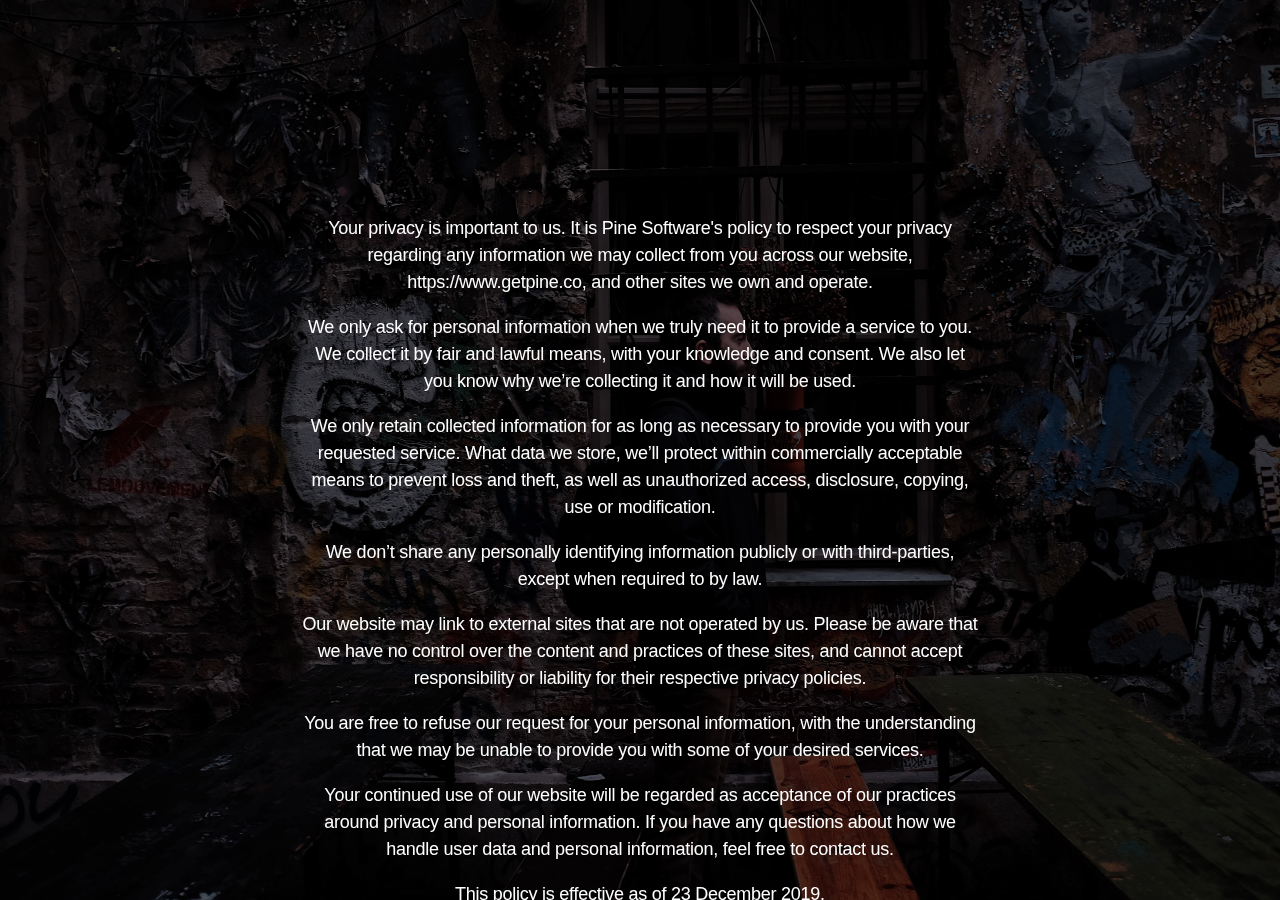
==== commit c07e1f73: "preload styles" ====
--- a/privacy.html
+++ b/privacy.html
@@ -27,6 +27,31 @@
     }
   </style>
 
+  <!-- Compressed Styles -->
+  <link href="css/slides.min.css?503341" rel="stylesheet" type="text/css">
+
+
+  <!-- Fonts and Material Icons -->
+  <!-- Waiting for Google to add Inter to the fonts.google.com: https://github.com/google/fonts/issues/1455 -->
+  <link rel="stylesheet" as="font" href="https://fonts.googleapis.com/css?family=Material+Icons" />
+  <style>
+    @import url('https://rsms.me/inter/inter.css');
+
+    .slides {
+      font-family: 'Inter', sans-serif;
+    }
+
+    @supports (font-variation-settings: normal) {
+      .slides {
+        font-family: 'Inter var', sans-serif;
+      }
+    }
+  </style>
+  <!-- jQuery 3.4.1 -->
+  <script src="https://ajax.googleapis.com/ajax/libs/jquery/3.4.1/jquery.min.js"></script>
+
+  <!-- Compressed Scripts -->
+  <script src="js/slides.min.js?503341" type="text/javascript"></script>
 </head>
 
 <body class="slides animated noPreload">
@@ -258,31 +283,7 @@
     </ul>
   </div>
 
-  <!-- Compressed Styles -->
-  <link href="css/slides.min.css?503341" rel="stylesheet" type="text/css">
-
-
-  <!-- Fonts and Material Icons -->
-  <!-- Waiting for Google to add Inter to the fonts.google.com: https://github.com/google/fonts/issues/1455 -->
-  <link rel="stylesheet" as="font" href="https://fonts.googleapis.com/css?family=Material+Icons" />
-  <style>
-    @import url('https://rsms.me/inter/inter.css');
-
-    .slides {
-      font-family: 'Inter', sans-serif;
-    }
-
-    @supports (font-variation-settings: normal) {
-      .slides {
-        font-family: 'Inter var', sans-serif;
-      }
-    }
-  </style>
-  <!-- jQuery 3.4.1 -->
-  <script src="https://ajax.googleapis.com/ajax/libs/jquery/3.4.1/jquery.min.js"></script>
-
-  <!-- Compressed Scripts -->
-  <script src="js/slides.min.js?503341" type="text/javascript"></script>
+
 
 </body>
 
